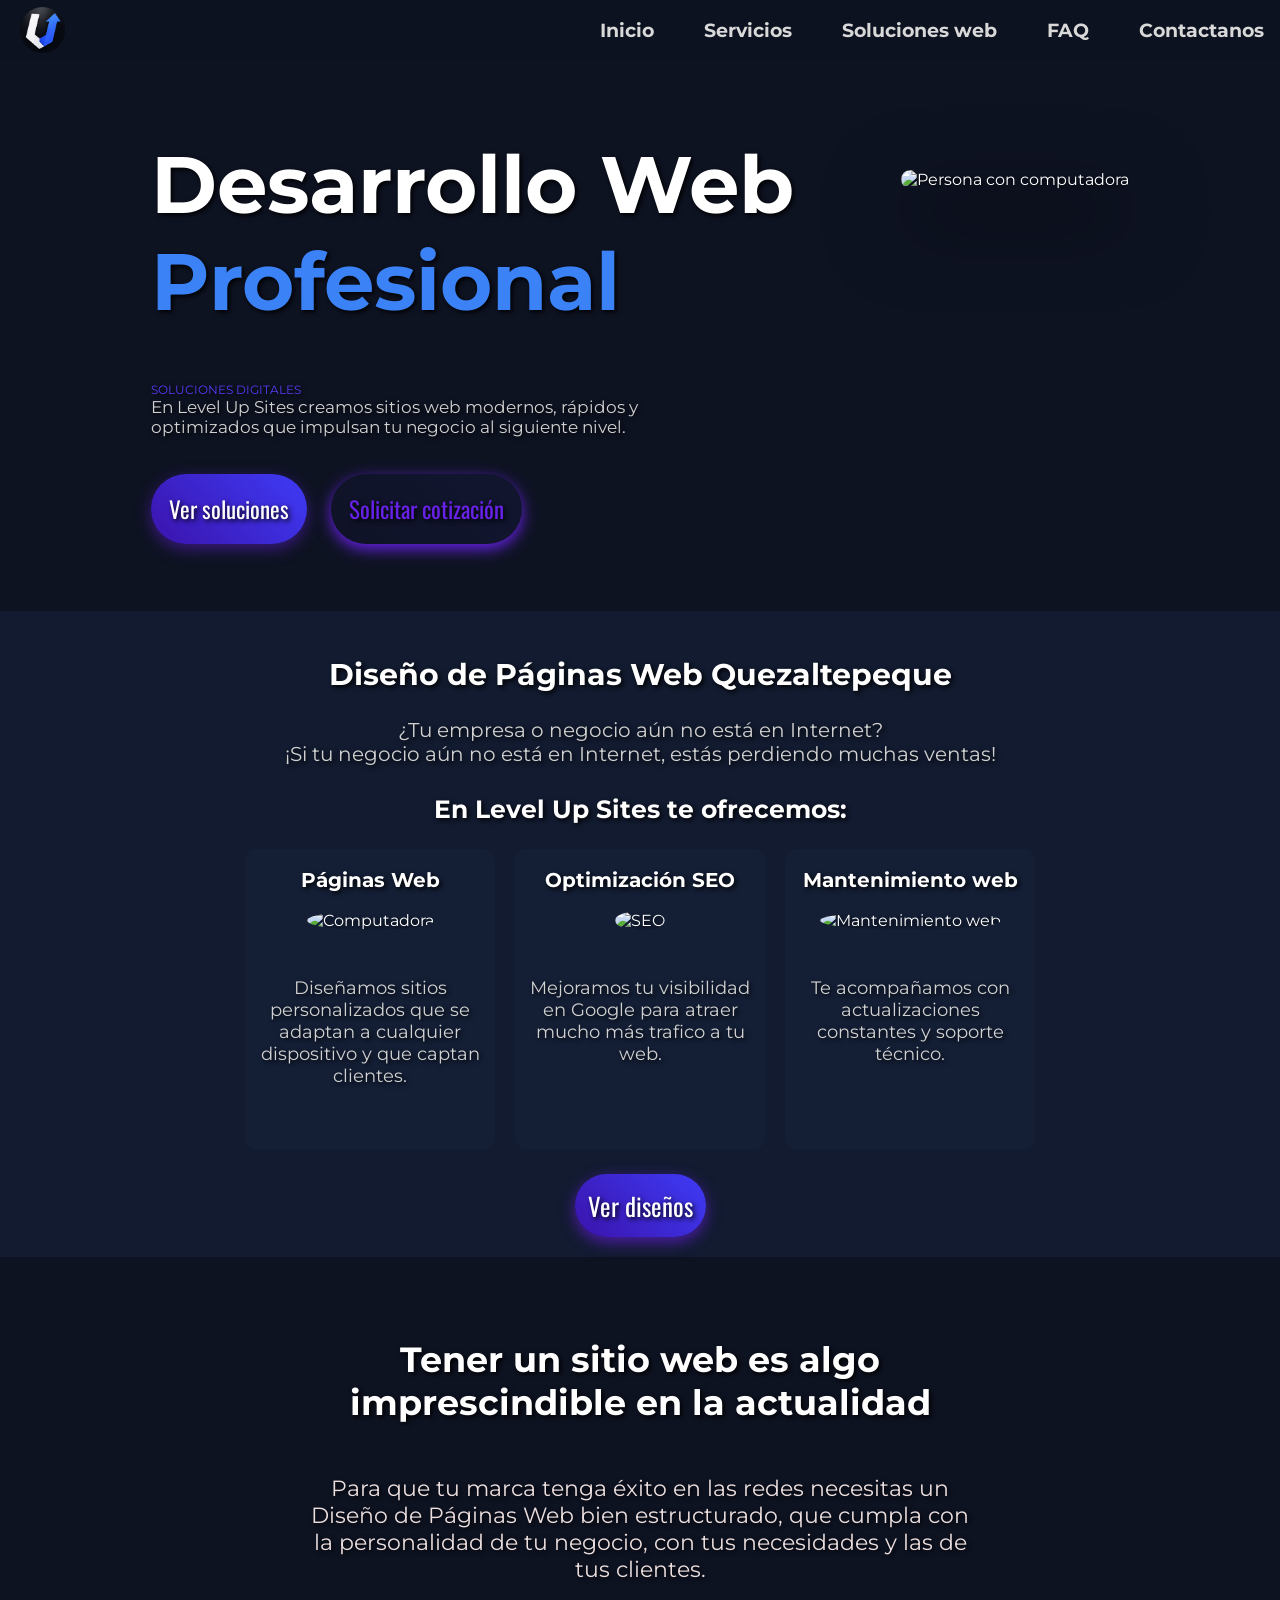
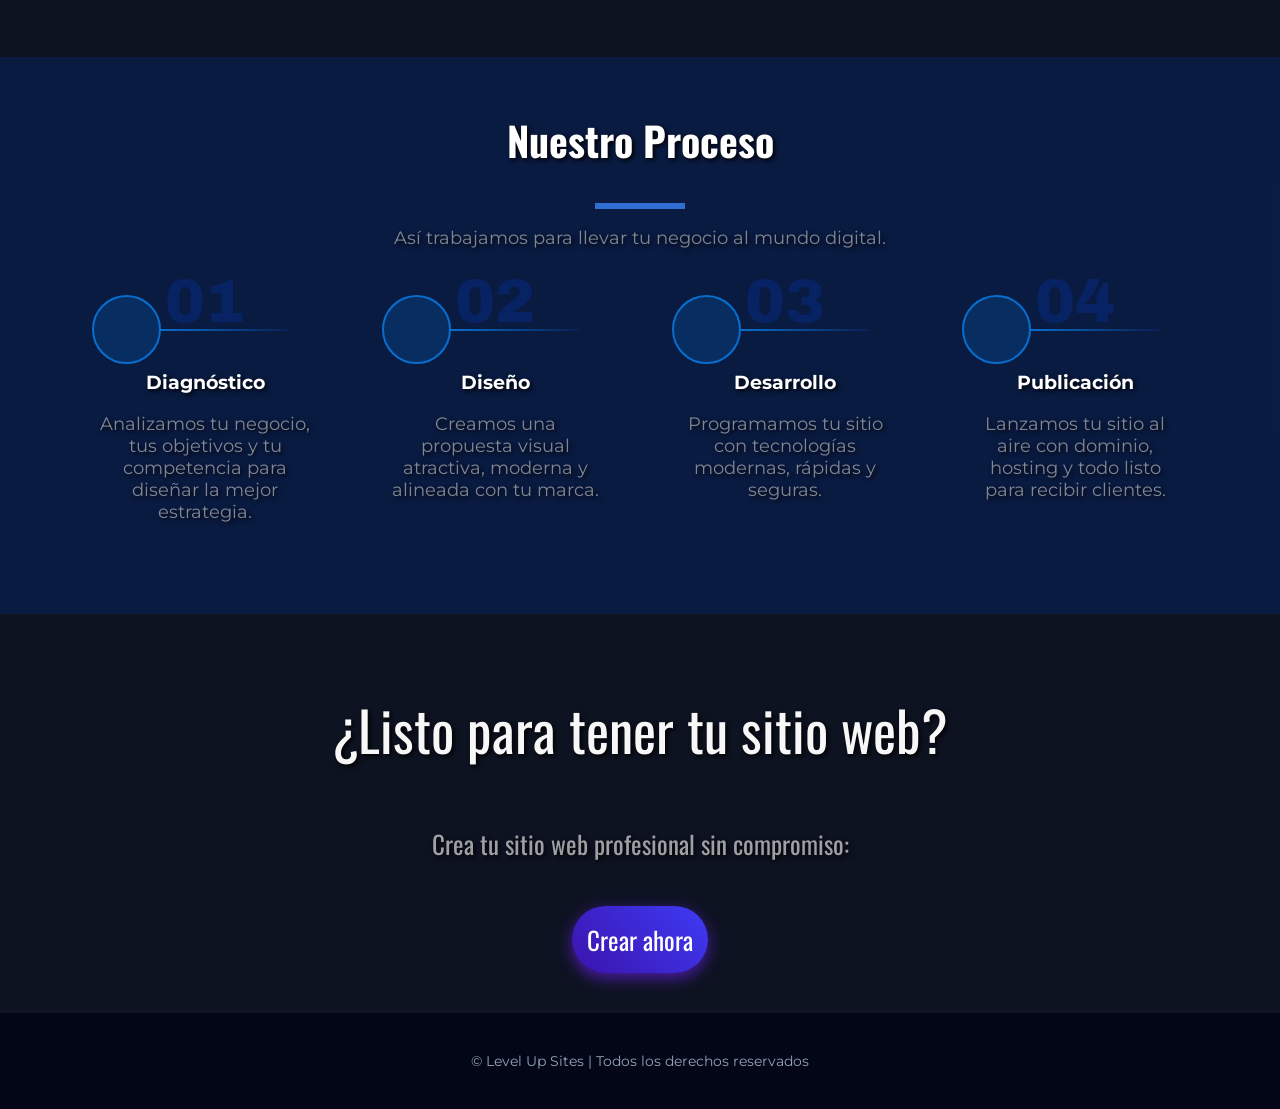
==== index.html @ 81bc4e2c "Add files via upload" ====
<!DOCTYPE html>
<html lang="es">
<head>
  <meta charset="UTF-8">
  <meta name="viewport" content="width=device-width, initial-scale=1.0">
  <title>Level Up Sites | Diseño Web en El Salvador</title>

<link rel="icon" href="https://level-up-sites.netlify.app/logo1x1.jpeg">

<meta name="description" content="Creamos páginas web modernas y rápidas para negocios y emprendimientos en El Salvador.">

<meta property="og:title" content="Level Up Sites | Diseño Web en El Salvador">
<meta property="og:description" content="Creamos páginas web modernas y rápidas para negocios y emprendimientos en El Salvador.">
<meta property="og:image" content="https://level-up-sites.netlify.app/logo1x1.jpeg">
<meta property="og:url" content="https://level-up-sites.netlify.app">
<meta property="og:type" content="website">

<meta name="robots" content="index, follow">
<meta name="theme-color" content="#000000">


  <link rel="stylesheet" href="style.css">
  
  <link rel="preconnect" href="https://fonts.googleapis.com">
<link rel="preconnect" href="https://fonts.gstatic.com" crossorigin>
<link href="https://fonts.googleapis.com/css2?family=Archivo+Black&family=Montserrat:ital,wght@0,100..900;1,100..900&family=Oswald:wght@200..700&display=swap" rel="stylesheet">
  <link rel="preconnect" href="https://fonts.googleapis.com">
<link rel="preconnect" href="https://fonts.gstatic.com" crossorigin>
<link href="https://fonts.googleapis.com/css2?family=Montserrat:ital,wght@0,100..900;1,100..900&family=Oswald:wght@200..700&display=swap" rel="stylesheet">
   <link rel="preconnect" href="https://fonts.googleapis.com">
<link rel="preconnect" href="https://fonts.gstatic.com" crossorigin>
<link href="https://fonts.googleapis.com/css2?family=Montserrat:ital,wght@0,100..900;1,100..900&display=swap" rel="stylesheet">
 <link
  href="https://cdn.jsdelivr.net/npm/remixicon@4.9.0/fonts/remixicon.css"
  rel="stylesheet"
/>


</head>

<body>
  <header>
    <div class="container-logo"><img src="logo1x1.jpeg" alt="logo" class="logo"></div>
    <div class="container-icon-menu" onclick="toggleMenu()" id="icon">
  ☰
</div>
    <div class="container-menu" id="menu">
      <a href="index.html" class="paginas"><h3>Inicio</h3></a>
      <a href="2servicios.html" class="paginas"><h3>Servicios</h3></a>
      
      <a href="4precios.html" class="paginas"><h3>Soluciones web</h3></a>
      <a href="6faq.html" class="paginas"><h3>FAQ</h3></a>
      <a href="5contactos.html" class="paginas"><h3>Contactanos</h3></a>
      
    </div>
    
      
  </header>
<div id="overlay" class="overlay" onclick="closeMenu()"></div>




<section class="inicio">  <div class="container-inicio-texto"><span class="tag">SOLUCIONES DIGITALES</span><h1>Desarrollo Web <span>Profesional</span></h1>
<p>En Level Up Sites creamos sitios web modernos, rápidos y <br> optimizados que impulsan tu negocio al siguiente nivel.</p>
<a href="4precios.html" class="btn" ><i class="ri-function-line"></i> Ver soluciones </a> <a href="5contactos.html" class="btn5" >Solicitar cotización <i class="ri-send-ins-line"></i></a>
</div>
<div class="container-inicio-png"><img src="https://www.infobae.com/new-resizer/lJ7nTjs6eeH5kro3L-sJCQhLDoI=/arc-anglerfish-arc2-prod-infobae/public/6JATESB7HVDRZKCNLYFUZ5BZUQ.jpg" alt="Persona con computadora"></div>

</section> <br>
<section class="inicio-part2 fade-in"><h2 >Diseño de Páginas Web Quezaltepeque </h2> 
<p >¿Tu empresa o negocio aún no está en Internet? <br>
¡Si tu negocio aún no está en Internet, estás perdiendo muchas ventas!</p> <br>
<br> <h3 >En Level Up Sites te ofrecemos: </h3> 

<div class="container-ofrendas fade-in">
    <div class="ofrenda"><h3>Páginas Web  </h3> <br>
        <img src="https://www.godaddy.com/resources/latam/wp-content/uploads/sites/4/pagina-web.jpg" alt="Computadora">
       <br> <br><p>Diseñamos sitios personalizados que se adaptan a cualquier dispositivo y que captan clientes.</p>
    </div> 
    <div class="ofrenda">
        <h3>Optimización SEO</h3> <br>
        <img src="https://encrypted-tbn0.gstatic.com/images?q=tbn:ANd9GcR4H0Ee_TVll9Hzvq-uVSi7NMc9c2lNGvYV2A&s" alt="SEO">
       <br><br> <p>Mejoramos tu visibilidad en Google para atraer mucho más trafico a tu web.</p>
        </div> 
    <div class="ofrenda">
        <h3>Mantenimiento web</h3> <br>
        <img src="https://encrypted-tbn0.gstatic.com/images?q=tbn:ANd9GcSwalb2Rx7TbuFvvsGvnYOSTG4-Xcbg0SN6ZA&s" alt="Mantenimiento web">
        <br><br><p>Te acompañamos con actualizaciones constantes y soporte técnico.</p>

    </div> 
    
</div>
<a href="2servicios.html" class="btn2" >Ver diseños</a>
<br>

 
</section>

<br><br>
<section class="inicio-foto"><h2 class="fade-in">Tener un sitio web es algo imprescindible en la actualidad </h2> <p class="fade-in">Para que tu marca tenga éxito en las redes necesitas un  Diseño de Páginas Web bien estructurado, que cumpla con la personalidad de tu negocio, con tus necesidades y las de tus clientes.</p></section>

<section class="proceso fade-in">

<h2 class="fade-in">Nuestro Proceso</h2>
<hr class="fade-in">
<p class="fade-in">Así trabajamos para llevar tu negocio al mundo digital.</p>
<div class="container-pasos">
  <div class="pasos fade-in">
   <span><p>01</p></span><div class="iconos-proceso"> <i class="ri-search-line"></i></div><hr>
    <h3>Diagnóstico</h3>
<p>Analizamos tu negocio, tus objetivos y tu competencia para diseñar la mejor estrategia.</p></div>
  <div class="pasos fade-in">
    <span><p>02</p></span><div class="iconos-proceso"><i class="ri-palette-line"></i></div><hr>
    <h3>Diseño</h3>
<p>Creamos una propuesta visual atractiva, moderna y alineada con tu marca.</p></div>
  <div class="pasos fade-in">
     <span><p>03</p></span><div class="iconos-proceso"><i class="ri-code-s-slash-line"></i></div><hr>
    <h3>Desarrollo</h3>
<p>Programamos tu sitio con tecnologías modernas, rápidas y seguras.</p></div>
  <div class="pasos fade-in">
    <span><p>04</p></span><div class="iconos-proceso"><i class="ri-upload-2-fill"></i></div><hr>
    <h3>Publicación</h3>
<p>Lanzamos tu sitio al aire con dominio, hosting y todo listo para recibir clientes.</p></div>

 </div>

</section>


<br>
<p class="eslogan"> ¿Listo para tener tu sitio web? </p>
<p class="eslogan2">Crea tu sitio web profesional sin compromiso:</p>
<br>

<a href="4precios.html" class="btn3" >Crear ahora</a>





















<footer>
    
    
    <p>© Level Up Sites | Todos los derechos reservados</p>
</footer>


<script src="index.js"></script>

</body>
</html>
---- style.css ----
body,html {
     font-family:"Montserrat", sans-serif;
    background-color: #0e1322;
    margin: 0;
    padding: 0;
    text-align: center;
    
    color: #fff;


}

 /* general */
header {
    display: flex;
    justify-content: space-between;
    padding: 20px;
    background-color: #0c121f;
    height: 20px;
    width: 1284px;
    top: 0;
    position: fixed;
    color: #000000;
    z-index: 10;

}  
.container-logo {
    display: flex;
    align-items: center;
    gap: 10px;
    position: relative;
    

}

.logo { 
    width: 45px;
    height: auto;
    border-radius: 100%;
}
.container-menu {
    display: flex;
    align-items: center;
    gap: 50px;
    padding: 0 40px;
    color: #dad9d9;


}   

.container-icon-menu {
    display: none;
    font-size: 30px;
    cursor: pointer;
    



}

.fade-in.visible {
    opacity: 1;
    transform: translateY(0);
}

.fade-in 
{
opacity: 0;
    transform: translateY(50px);
    transition: opacity 1.2s ease, transform 1.2s ease;
}

footer {
            margin-top: 40px;
            padding: 25px;
            background-color: #020617;
            font-size: 14px;
            color: #94a3b8;
            text-align: center;
            
        }      


        


.paginas {
    color: inherit;
    text-decoration: none;
    
}
.paginas:hover {
    color: #797979;
    
}

@keyframes aparecer {
            from {
                opacity: 0;
                transform: translateY(20px);
            }
            to {
                opacity: 1;
                transform: translateY(0);
            }
        }

/* Index */



.inicio {
    
    flex-direction: row;
    display: flex;
    padding: 20px;
     padding: 20px;
  
    margin: 20px auto;
    margin-top: 50px;
    max-width: 1150px;
    text-align: center;
    text-shadow: 2px 2px 5px black;
    border-radius: 10px;
    justify-content: center;
    height: 482px;
   


    
}


.tag {
    font-size: 12px;
    color: #573bf6;
    position: absolute;
    bottom: 503px;
    
    
}

.container-inicio-png img {
    height: 300px;
  width: 350px;
    border-radius: 20px;
    box-shadow: 0 30px 80px rgba(0,0,0,0.7);
    margin-top: 100px;
    margin-left: 50px;
    animation: aparecer 1s ease;
  

}

.container-inicio-texto {
    max-width: 900px;
    width: 700px;
     animation: aparecer 1s ease;
    
    text-align: left;
    

}
.container-inicio-texto h1{
    max-width: 700px;
    font-size: 5rem;
    text-align: left;
    

}
.container-inicio-texto h1 span{
    color: #3b82f6;
    

}
.container-inicio-texto p{
    max-width: 500px;
    font-size: 17px;
    color: rgb(209, 209, 209);
    
    

}
.btn{
    font-size: 23px;
    display: inline-block;
    background: linear-gradient(45deg,#3b13ac, #3e3bf6);
    padding: 18px ;
    border-radius: 35px;
    color: white;
    text-decoration: none;
    transition: 0.3s;
    margin-top: 20px;
    justify-content: center;
    font-family: "Oswald", sans-serif;
    box-shadow: 0 5px 15px #4d1ca8b0; 
    
}
.btn:hover{  
    background: linear-gradient(45deg,#4116b6, #2825bb);
    box-shadow: 0 8px 18px #4d1ca8; 
    transform: translateY(-15px) scale(1.01);
            transition: 0.25s;


}
.btn5{
    font-size: 23px;
    display: inline-block;
    background: linear-gradient(45deg,#3c13ac09, #3e3bf610);
    padding: 18px ;
    border-radius: 35px;
    color: #6721e7;
    text-decoration: none;
    transition: 0.3s;
    margin-top: 20px;
    margin-left: 20px;
    font-family: "Oswald", sans-serif;
    box-shadow: 0 5px 15px #6721e7; 
    
}
.btn5:hover{  
    background: linear-gradient(45deg,#4116b6, #2825bb);
    box-shadow: 0 8px 18px #4d1ca8; 
    transform: translateY(-15px) scale(1.01);
            transition: 0.25s;
    color: white;
}


.inicio-part2 {
    padding: 20px;
   background-color: #121b30 ;
    max-width: 1270px;
    text-align: center;
    text-shadow: 2px 2px 5px black;
    
    justify-content: center;



    
}

.inicio-part2 h2{
    font-size: 30px;


    
}
.inicio-part2 p{
    font-size: 20px;
    color: rgb(209, 209, 209);

    
}
.inicio-part2 h3{
    font-size: 25px;
    margin-top: -30px;
    
}

.container-ofrendas {
            display: flex;
            justify-content: center;
            gap: 20px;
            margin-top: 20px;
            
            
  }
.ofrenda:hover {
            transform: scale(1.1);
            transition: 0.3s;
        }


.ofrenda {
    text-align: center;
    justify-content: center;
    height: 300px;
    max-width: 250px;
    background-color: #141f36;
    border-radius: 11px;
}

.ofrenda img {
    border-radius: 100%;
    width: 60px;
    height: 60px;
    
}
.ofrenda p {
    padding: 10px;
    font-size: 18px;
}
.ofrenda h3 {
    font-size: 20px;
    margin: 0;
    margin-top: 19px;
}

.btn2{
    font-size: 25px;
    display: inline-block;
      background: linear-gradient(45deg,#3b13ac, #3e3bf6);
    padding: 13px ;
    border-radius: 50px;
    color: white;
    text-decoration: none;
    transition: 0.3s;
    margin-top: 25px;
    
    font-family: "Oswald", sans-serif;
    box-shadow: 0 5px 15px #4d1ca8; 
    
}
.btn2:hover{  
     background: linear-gradient(45deg,#4116b6, #2825bb);
    box-shadow: 0 8px 18px #4d1ca8; 
    transform: translateY(-15px) scale(1.01);
            transition: 0.25s;

}




.inicio-foto {
    
   margin-top: -38px;
    background-image: url('https://img.freepik.com/vector-gratis/diseno-fondo-tecnologia-lineas-circuitos-rojos-digitales_1017-27263.jpg?semt=ais_hybrid&w=740&q=80');
    background-size: cover;
    background-position: center;
    height: 400px;
    display: flex;
    flex-direction: column;
    justify-content: center;
    align-items: center;
    color: rgb(255, 255, 255);
    text-shadow: 2px 2px 5px black;
    text-align: center;
    

    
    

}
.inicio-foto p { 
    padding: 0px 300px ;
    font-size: 22px;
    color: rgb(236, 223, 223);

}
.inicio-foto h2 { 
     padding: 0px 300px ;
    font-size: 35px;
}


.proceso {
      padding: 20px;
   background-color: #0823637c ;
    max-width: 1270px;
    text-align: center;
    text-shadow: 2px 2px 5px black;
    height: 517px;
    justify-content: center;
     
    

}

.proceso h2 {
    font-size: 40px;
    font-family: "Oswald", sans-serif ;
}
.proceso hr {
    width: 90px;
   height: 6px;
   background-color: #3b83f6ce;
   border: none;
}
.proceso p {
     font-size: 18px;
    color: rgba(209, 209, 209, 0.603);
}

.container-pasos {
    display: flex;
     justify-content: center;
     gap: 20px;
     margin-top: 20px;
}

.iconos-proceso {
    border-radius: 100%;
    height: 65px;
    width: 65px;
    font-size: 40px;
    background-color: #082e61;
    border: 2px solid #086ece;
    color: #086ece;
    transition: all 0.55s;
    display: flex;
    justify-content: center;
    align-items: center;
    margin-top: -100px;
    margin-left: -8px;
}

.pasos span p{
    text-align: center;
    font-family: "Archivo Black", sans-serif ;
    font-size: 60px;
    color: #082363;
    text-shadow: none;
     transition: all 0.55s;
     margin-top: -30px;
    
}
.pasos:hover span p {
     color: #072772;
  text-shadow: 0 8px 18px #08236362; 
    transform: translateY(-4px) scale(1.01);

}

.pasos hr {
    width: 130px;
   height: 2px;
    border: 2px solid #086ece;
    background: linear-gradient(45deg, #086ece , #0823637c);
   border: none;
   margin-left: 60px;
   margin-top: -35px;
   transition: all 0.55s;
    
}
.pasos:hover hr {
    background: linear-gradient(45deg, #086ece , #0823637c);
  
    box-shadow: 0 8px 18px #0364be; 
    transform: translateY(-4px) scale(1.01);
    
}
.pasos h3 {
    margin-top: 40px;

}

.pasos:hover .iconos-proceso {
   background-color: #0084ff;
  border: 2px solid #0084ff;
    box-shadow: 0 8px 18px #0364be; 
    transform: translateY(-4px) scale(1.01);
   
    color: rgb(202, 196, 196);

}

.pasos {
   
    margin: 30px;
    width: 210px;
    
    
}


.pasos h3 {
    transition: all 0.55s;
}
.pasos:hover h3 {
   
    text-shadow: 0 8px 18px #22282e; 
    transform: translateY(-4px) scale(1.01);
    
}
.pasos p {
    transition: all 0.55s;
   
}
.pasos:hover p {
   color: rgba(255, 255, 255, 0.918);
    text-shadow: 0 8px 18px #22282e; 
    transform: translateY(-4px) scale(1.01);
    
}



.eslogan { 
    color: #f7f7f7;
     font-family: "Oswald", sans-serif;
    text-shadow: 2px 2px 5px black;
    font-size: 55px;
}
.eslogan2 { 
    color: #f7f7f7a1;
     font-family: "Oswald", sans-serif;
    text-shadow: 2px 2px 5px black;
    font-size: 25px;
}

.btn3{
    font-size: 25px;
    display: inline-block;
     background: linear-gradient(45deg,#3b13ac, #3e3bf6);
    padding: 15px ;
    border-radius: 45px;
    color: white;
    text-decoration: none;
    transition: 0.3s;
    margin-top: 0px;
    font-family: "Oswald", sans-serif;
    box-shadow: 0 5px 15px #4d1ca8; 
    
}
.btn3:hover{  
    background: linear-gradient(45deg,#4116b6, #2825bb);
    box-shadow: 0 8px 18px #4d1ca8; 
    transform: translateY(-15px) scale(1.01);
            transition: 0.25s;

}


/* servicios */

.container-rubros {
    display: grid;
    grid-template-columns: repeat(3,  1fr);
    gap: 20px;
}

.item-rubro {
    border-radius: 10px;
    background-color: #152038 ;
    margin: 25px;
}

.item-rubro:hover {
    box-shadow: 0 30px 80px rgba(3, 13, 73, 0.7);
    cursor: pointer;
    transform: scale(1.04);
    transition: all .5s;
    
}



.item-rubro img {
    width: 100%;
    height: 100%;
    border-radius: 10px;
    object-fit: cover;
    transition: all .5s ;
    
}

.item-rubro figure {
    overflow: hidden;
   
    
}




.info-rubro {
    padding: 15px, 30px;
    line-height: 2;
    display: flex;
    flex-direction: column;
    gap: 10px;
    text-align: center;
}   





.parrafo {
    font-size: 23px; 
    padding: 10px;
    margin-left: 50px;
    margin-right: 50px;
}

.btn4{
    font-size: 20px;
    display: inline-block;
    background: linear-gradient(45deg,#3b13ac, #3e3bf6);
    padding: 18px ;
    border-radius: 50px;
    color: white;
    text-decoration: none;
    transition: 0.3s;
    text-shadow: #000000;
   font-family: "Oswald", sans-serif;
    box-shadow: 0 5px 15px #6721e7; 
    
}
.btn4:hover{  
     background: linear-gradient(45deg,#4116b6, #2825bb);
    box-shadow: 0 8px 18px #4d1ca8; 
    transform: translateY(-15px) scale(1.01);
            transition: 0.25s;


}

/* precios */
.soluciones-web {

     display: flex;
    justify-content: center;
    align-items: center;
    flex-direction: column;
    
}
.soluciones-web h1 {
    font-size: 40px;
}
.soluciones-web p {
    font-size: 18px;
     color: rgba(209, 209, 209, 0.753);
}

.container-precios {
    display: grid;
    grid-template-columns: repeat(3,  1fr);
    gap: 20px;
}

.item-precio {
    border-radius: 10px;
    background-color: #152038 ;
    margin: 25px;
    max-width: 350px;
   height: 870px;
}

.item-precio:hover {
  box-shadow: 0 30px 80px rgba(20, 9, 58, 0.7);
    cursor: pointer;
    
    
}

.icon-precio {
    background-color: #0e358a;
    border-radius: 100%;
    height: 60px;
    width: 60px;
    font-size: 30px;
   display: flex;
    justify-content: center;
    align-items: center;

}


.item-precio figure p {
   font-size: 13px;
     color: rgba(209, 209, 209, 0.753);
     margin: 0 15px;
   
    
}
.item-precio figure h2 {
   font-size: 22px;
    
   
    
}




.item-precio figure {
    overflow: hidden;
    
    border-radius: 10px 10px 0px 0px;
    width: 100%;
    height: 24%;
    margin: 0px ;
    display: flex;
    justify-content: center;
    align-items: center;
    flex-direction: column;
   
    
}
.precio-1 {
    background-color:#153272;
}
.precio-2 {
    background-color:#0b245c;
}
.precio-3 {
    background-color:#041842;
}


.item-precio:hover {
    transform: scale(1.05);
    transition: 0.3s;
    
    
}

.info-precio {
    padding: 15px, 30px;
    line-height: 2;
    flex-direction: column;
    font-size: 25px;
    text-align: center;
}   
.info-precio ul {
    margin-right: 38px;
    font-size: 11px;
    text-align: left;
    list-style: none;
}
.info-precio ul {
    padding-left: 20px;
}


.check::before {
  content: '✔'; 
  color: green;
  margin-right: 8px;
}

.cross::before {
  content: '✖'; 
  color: red;
  margin-right: 8px;
}

.info-precio hr {
      width: 290px;
   height: 2px;
    border: 2px solid #086ece;
    background: linear-gradient(45deg, #223d7c , #192644);
   border: none;
}


.btn10 {

    font-size: 20px;
    display: inline-block;
     background: linear-gradient(45deg, rgb(24, 219, 112), rgba(4, 148, 16, 0.473));
    padding: 16px ;
    border-radius: 45px;
    color: white;
    text-decoration: none;
    transition: 0.3s;
    margin-top: 35px;
    font-family: "Oswald", sans-serif;
    box-shadow: 0 5px 15px rgba(7, 128, 17, 0.795); 
     transition: 0.25s;
    margin-top: 15px;
}
.btn10:hover{  
    background: linear-gradient(45deg rgb(4, 36, 18), rgba(5, 65, 10, 0.473));
    box-shadow: 0 8px 18px rgba(7, 150, 19, 0.795); 
    transform: translateY(-6px) scale(1.01);
           

}


/* contactos */




.redes {
    flex-direction: column;
    background-color: #0084ff00;
    align-items: center;
    display: flex;

}

.redes h1 {
    font-size: 40px;
}

.redes p {
     color: rgba(209, 209, 209, 0.753);
     margin: 0 5px;
}


.contacto1 {
    border-radius: 25px;
    border: 1px solid rgba(4, 148, 16, 0.473);
    background-color: rgba(4, 148, 16, 0.123);
    width: 600px;
    margin: 30px;
    height: 250px;
    text-align: left;
    transition: all 0.8s;
    
}
.contacto1:hover {
   
    border: 1px solid rgba(5, 212, 23, 0.473);
    background-color: rgba(5, 189, 20, 0.151);
   
    
}
.contacto1 .p-1{
    color: rgb(24, 219, 112) ;
    font-family: "Oswald", sans-serif;
    font-size: 17px;
    margin-left: 100px;
    margin-top: -60px;
}

.contacto1 h3 {
    margin-left: 100px;

}
.contacto1 .p-2 {
    color:  rgba(209, 209, 209, 0.603) ;
    font-family: "Oswald", sans-serif;
    font-size: 17px;
    margin-left: 100px;
}
.btn6 {

    font-size: 20px;
    display: inline-block;
     background: linear-gradient(45deg, rgb(24, 219, 112), rgba(4, 148, 16, 0.473));
    padding: 15px ;
    border-radius: 45px;
    color: white;
    text-decoration: none;
    transition: 0.3s;
    margin-top: 35px;
    font-family: "Oswald", sans-serif;
    box-shadow: 0 5px 15px rgba(7, 128, 17, 0.795); 
    margin-left: 100px;
     transition: 0.25s;
    margin-top: 15px;
}
.btn6:hover{  
    background: linear-gradient(45deg rgb(4, 36, 18), rgba(5, 65, 10, 0.473));
    box-shadow: 0 8px 18px rgba(7, 150, 19, 0.795); 
    transform: translateY(-6px) scale(1.01);
           

}

.icon-contacto1 {
    border-radius: 100%;
    height: 60px;
    width: 60px;
    font-size: 40px;
    background-color:rgb(8, 224, 106);
    border: 2px solid rgb(7, 184, 87);
    color: #ffffff;
    display: flex;
    justify-content: center;
    align-items: center;
    margin-top: 15px;
     margin-left: 15px;

}




.contacto2 {
    border-radius: 25px;
    border: 1px solid #020846;
    background: linear-gradient(to bottom, #0207336e, #01042267);
    width: 600px;
    margin: 30px;
    height: 250px;
    text-align: left;
    transition: all 0.8s;
    
}
.contacto2:hover {
   
    border: 1px solid #061299c5;
    background: linear-gradient(to bottom, #030b5848, #02073b4b);
   
    
}
.contacto2 .p-1{
    color: #392da7 ;
    font-family: "Oswald", sans-serif;
    font-size: 17px;
    margin-left: 100px;
    margin-top: -60px;
}

.contacto2 h3 {
    margin-left: 100px;

}
.contacto2 .p-2 {
    color:  rgba(209, 209, 209, 0.603) ;
    font-family: "Oswald", sans-serif;
    font-size: 17px;
    margin-left: 100px;
}
.btn7 {

    font-size: 20px;
    display: inline-block;
     background: linear-gradient(-45deg, rgba(255, 0, 0, 0.582), rgba(0, 110, 255, 0.534));
    padding: 15px ;
    border-radius: 45px;
    color: white;
    text-decoration: none;
    transition: 0.3s;
   margin-top: 35px;
    font-family: "Oswald", sans-serif;
    box-shadow: 0 5px 15px rgba(31, 9, 153, 0.479); 
    margin-left: 100px;
     transition: 0.25s;
    
}
.btn7:hover{  
    background: linear-gradient(-45deg, rgba(255, 0, 0, 0.705), rgba(0, 110, 255, 0.658));
    box-shadow: 0 8px 18px rgba(31, 6, 175, 0.479); 
    transform: translateY(-6px) scale(1.01);
           

}

.icon-contacto2 {
    border-radius: 100%;
    height: 60px;
    width: 60px;
    font-size: 40px;
    background-color:rgba(16, 4, 80, 0.479);
    border: 2px solid rgba(19, 3, 109, 0.479);
    color: #ffffff;
    display: flex;
    justify-content: center;
    align-items: center;
    margin-top: 15px;
     margin-left: 15px;

}







.contacto3 {
    border-radius: 25px;
    border: 1px solid #6d4a164f;
    background:linear-gradient(-45deg, #760aa133,#99098633,rgba(235, 73, 9, 0.144),#df7f111f);
    width: 600px;
    margin: 30px;
    height: 250px;
    text-align: left;
    transition: all 1.2s;
    
}
.contacto3:hover {
   
     border: 1px solid #81520b8e;
    background:linear-gradient(-45deg, #760aa156,#9909864d,rgba(235, 73, 9, 0.24),#df7f1131);
   
    
}
.contacto3 .p-1{
    color: #b1770d ;
    font-family: "Oswald", sans-serif;
    font-size: 17px;
    margin-left: 100px;
    margin-top: -60px;
}

.contacto3 h3 {
    margin-left: 100px;

}
.contacto3 .p-2 {
    color:  rgba(209, 209, 209, 0.603) ;
    font-family: "Oswald", sans-serif;
    font-size: 17px;
    margin-left: 100px;
}
.btn8 {

    font-size: 20px;
    display: inline-block;
     background:linear-gradient(-45deg, #760aa1,#990986,rgba(235, 73, 9, 0.808),#df7f11);
    padding: 15px ;
    border-radius: 45px;
    color: white;
    text-decoration: none;
    transition: 0.3s;
    margin-top: 35px;
    font-family: "Oswald", sans-serif;
    box-shadow: 0 5px 15px rgba(184, 106, 4, 0.664); 
   
    margin-left: 100px;
     transition: 0.25s;
    
}
.btn8:hover{  
     background:linear-gradient(-45deg, #65088a,#7a056b,rgba(126, 38, 4, 0.808)rgb(153, 85, 7)5);
    box-shadow: 0 8px 18px rgba(184, 106, 4, 0.479); 
    transform: translateY(-6px) scale(1.01);
           

}

.icon-contacto3 {
    border-radius: 100%;
    height: 60px;
    width: 60px;
    font-size: 40px;
     background:linear-gradient(-45deg, #760aa1,#990986,rgba(235, 73, 9, 0.808),#df7f11);
    border: 2px solid rgba(196, 98, 7, 0.479);
    color: #ffffff;
    display: flex;
    justify-content: center;
    align-items: center;
    margin-top: 15px;
     margin-left: 15px;

}


.redes2 {
    flex-direction: column;
    background-color: #0084ff00;
    align-items: center;
    display: flex;

}



.contacto21 {
    border-radius: 25px;
    border: 1px solid rgba(53, 52, 52, 0.856);
   background-color: rgba(31, 30, 30, 0.479);
    width: 600px;
    margin: 5px;
    height: 80px;
    text-align: left;
    transition: all 1.2s;
    
}
.contacto21:hover {
   
     border: 1px solid #0d0b8149;
    background-color: #0330921c;
    
}
.contacto21 .p-1{
    color:  rgba(209, 209, 209, 0.603)  ;
    font-family: "Oswald", sans-serif;
    font-size: 17px;
    margin-left: 100px;
    margin-top: -60px;
}

.contacto21 h3 {
    margin-left: 100px;

}
.contacto21 .p-2 {
    color:  rgba(245, 242, 242, 0.795) ;
    font-family: "Oswald", sans-serif;
    font-size: 17px;
    margin-left: 100px;
    margin-top: -10px;
}


.icon-contacto21 {
    border-radius: 100%;
    height: 50px;
    width: 50px;
    font-size: 30px;
     background-color: #06244b;
    border: 2px solid #0756a0;
    color: #e0d9d9c4;
    display: flex;
    justify-content: center;
    align-items: center;
    margin-top: 13px;
     margin-left: 15px;

}







.contacto22 {
    border-radius: 25px;
    border: 1px solid rgba(53, 52, 52, 0.856);
   background-color: rgba(31, 30, 30, 0.479);
    width: 600px;
    margin: 5px;
    height: 80px;
    text-align: left;
    transition: all 1.2s;
    
}
.contacto22:hover {
   border: 1px solid #0d0b8149;
    background-color: #0330921c;
   
    
}
.contacto22 .p-1{
    color:  rgba(209, 209, 209, 0.603)  ;
    font-family: "Oswald", sans-serif;
    font-size: 17px;
    margin-left: 100px;
    margin-top: -60px;
}

.contacto22 h3 {
    margin-left: 100px;

}
.contacto22 .p-2 {
    color:  rgba(245, 242, 242, 0.795) ;
    font-family: "Oswald", sans-serif;
    font-size: 17px;
    margin-left: 100px;
    margin-top: -10px;
}


.icon-contacto22 {
    border-radius: 100%;
    height: 50px;
    width: 50px;
    font-size: 30px;
     background-color: #06244b;
    border: 2px solid #0756a0;
    color: #e0d9d9c4;
    display: flex;
    justify-content: center;
    align-items: center;
    margin-top: 13px;
     margin-left: 15px;

}




.contacto23 {
    border-radius: 25px;
    border: 1px solid rgba(53, 52, 52, 0.856);
   background-color: rgba(31, 30, 30, 0.479);
    width: 600px;
    margin: 5px;
    height: 80px;
    text-align: left;
    transition: all 1.2s;
    
}
.contacto23:hover {
   border: 1px solid #0d0b8149;
    background-color: #0330921c;
   
    
}
.contacto23 .p-1{
    color:  rgba(209, 209, 209, 0.603)  ;
    font-family: "Oswald", sans-serif;
    font-size: 17px;
    margin-left: 100px;
    margin-top: -60px;
}

.contacto23 h3 {
    margin-left: 100px;

}
.contacto23 .p-2 {
    color:  rgba(245, 242, 242, 0.795) ;
    font-family: "Oswald", sans-serif;
    font-size: 17px;
    margin-left: 100px;
    margin-top: -10px;
}


.icon-contacto23 {
    border-radius: 100%;
    height: 50px;
    width: 50px;
    font-size: 30px;
     background-color: #06244b;
    border: 2px solid #0756a0;
    color: #e0d9d9c4;
    display: flex;
    justify-content: center;
    align-items: center;
    margin-top: 13px;
     margin-left: 15px;

}
/* FAQ */
.preguntas {
    justify-content: center;
    display: flex;
    text-align: center;
    align-items: center;
    flex-direction: column;
}
.preguntas h1 {
    color:rgba(255, 255, 255, 0.966)  ;
    margin: 20px;
   
    font-size: 45px;
}
.preguntas p {
    color:rgba(209, 209, 209, 0.842)  ;
    margin: 20px;
   
    font-size: 19px;
}

.faq-item {
  background: #161f2ca1;
   border: 1px solid #161f2c;
  border-radius: 10px;
  margin-bottom: 10px;
  overflow: hidden; /* 🔥 CLAVE */
  transition: all 0.3s ease;
  width: 830px;
  max-height: 400px;
  text-align: left;
  
}
.faq-item:hover {
    border: 1px solid #0d0b8149;
    background-color: #0522631c;
}

.question {
  padding: 20px 15px;
  flex-direction: row;
  display: flex;
  font-weight: bold;
  cursor: pointer;
  font-size: 20px;
}

.question p {
  
  margin: 0;
  cursor: pointer;
  font-size: 20px;
  color: white;
  width: 700px;
}

.ri-arrow-down-s-line {
    
    margin-left: 70px;
}

.answer {
  max-height: 0;
  overflow: hidden;
 
   border: 1px solid #161f2c;
    background-color: #021f5e1c;
   

  color: white;
  padding: 0 15px; /* 🔥 padding lateral siempre */
  transition: 
    max-height 0.4s ease,
    padding 0.3s ease;
    
}
.answer p {
    color:rgba(209, 209, 209, 0.699)  ;
    margin: 20px;
    margin-top: -4px;
    font-size: 16px;
}


/* 🔥 cuando está abierto */
.faq-item.active .answer {
  padding: 15px;
  
    border: 1px solid #0d0b8149;
    

}


.btn9 {

    font-size: 20px;
    display: inline-block;
     background: linear-gradient(45deg, rgb(24, 219, 112), rgba(4, 148, 16, 0.473));
    padding: 15px ;
    border-radius: 45px;
    color: white;
    text-decoration: none;
    transition: 0.3s;
    margin-top: 35px;
    font-family: "Oswald", sans-serif;
    box-shadow: 0 5px 15px rgba(7, 128, 17, 0.795); 
    
     transition: 0.25s;
    margin-top: 15px;
}
.btn9:hover{  
    background: linear-gradient(45deg rgb(4, 36, 18), rgba(5, 65, 10, 0.473));
    box-shadow: 0 8px 18px rgba(7, 150, 19, 0.795); 
    transform: translateY(-6px) scale(1.01);
           

}


@media (max-width: 768px) {


    /* general */
  header {
    flex-direction: row;
    align-items: center;
    z-index: 1001;
    display: flex;
    justify-content: space-between;
     position: fixed;
     width: 350px;
    
    

  }
  .container-menu a h3 {
  font-size: 16px;
  
}


 
  .container-menu {
    position: fixed;
  top: 0;
  right: -100%; /* oculto fuera de pantalla */
  
  width: 60%; /* podés probar 50% si querés más pequeño */
  height: 100vh;

  background-color: #111a2e;
  display: flex;
  flex-direction: column;
  padding-top: 80px;
  gap: 20px;

  transition: right 0.3s ease;
  z-index: 1000;
  box-shadow: -5px 0 15px rgba(0,0,0,0.5);
  
  }
  .container-menu.active {
     right: 0;
  }
  .container-icon-menu {
    display: block;
    color: #fff;
    z-index: 1100;
    position: relative;
    font-size: 24px;
  }
  .overlay {
  position: fixed;
  top: 0;
  left: 0;
  width: 100%;
  height: 100%;
  background: rgba(0,0,0,0.5);
  display: none;
  z-index: 900;
}

.overlay.active {
  display: block;
}


/* index */
    

.inicio {
    max-width: 332px;
    width: 100%;
    height: auto;
    flex-direction: column;
    text-align: center;

}
.tag{
  display: none;
  

}
.container-inicio-texto{ 
    max-width: 395px;
    width: 332px;
    height: 500px;
   text-align: center;
   
  
   
}
.container-inicio-texto h1{ 
   text-align: center;
   font-size: 40px;
    margin-top: 35px;
}
.container-inicio-texto p {
    margin-top: 30px;
    
}
.btn {
    font-size: 20px;
    margin: 0;
   
    margin-top: 30px;
}
.btn5 {
    font-size: 20px;
    margin: 0;
   
    margin-top: 30px;
    
}
.container-inicio-png {
    width: 330px;
    height: 300px;
    margin: 0;
    padding: 0;
    margin-top: 10px;
    
}
.container-inicio-png img{
    width: 330px;
    margin: 0;
     height: 300px;
     margin-top: 30px;
}


.inicio-part2 h2{
    font-size: 30px;
    

    
}
.inicio-part2 p{
    font-size: 16px;
    color: rgb(209, 209, 209);

    
}
.inicio-part2 h3{
    font-size: 25px;
    margin-top: -30px;
    
}

.container-ofrendas {
    flex-direction: row;
   
    max-width: 345px;
    width: 800px;
    height: 580px;
    display: flex;
    flex-wrap: wrap;
    align-items: center;
   
  }

  .ofrenda {
    padding: 0px;
    width: 155px;
    height: 270px;
    
  }

 
.ofrenda h3 {
    font-size: 15px;
    margin: 0;
    margin-top: 19px;
}


.ofrenda p {
    font-size:  13px;
}

.inicio-foto h2 { 
    margin: 10px;
    padding: 10px ;
    font-size: 20px;}

.inicio-foto p { 
    margin: 10px;
    padding: 10px ;
    font-size: 16px;}

.proceso {
    height: 840px;
}

.container-pasos {
    max-width: 350px;
    
   
     flex-direction: row;
    margin: 0;
    max-width: 335px;
    width: 800px;
    height: 580px;
    display: flex;
    flex-wrap: wrap;
    align-items: center;
    

}
.pasos span p{
    font-size: 50px;
    margin-top: 0px;
}
.iconos-proceso {
   width: 50px;
   height: 50px;
   margin-top: -80px;
}
.pasos hr {
    width: 80px;
    margin-top: -27px;
    margin-left: 46px;
    
}
.pasos {
    width: 155px;
    height: 300px;
    
    margin: 0;
}
.pasos h3 {
    margin-top: 30px;

}
.pasos p {
    margin-top: 0px;

}



.eslogan {
    font-size: 40px;
    
}



/* servicios */


.container-rubros {
   display: flex;
     align-items: center;
     flex-direction: column;
     
    
}

.item-rubro {
    border-radius: 10px;
    background-color: #152038 ;
    display: flex;
   flex-direction: row;
   align-items: center;
   gap: 20px;
   height: 160px;
   width: 352px;
   justify-content: center;

}

.item-rubro:hover {
    box-shadow: 0 30px 80px rgba(3, 13, 73, 0.7);
    cursor: pointer;
    
}



.item-rubro img {
   width: 100%;
    height: 100%;
    max-width: 110px;
   
    
    object-fit: cover;
}

.item-rubro figure {
    overflow: hidden;
   
    
}



.info-rubro {
    text-align: center;
    margin-right: 20px;
    max-width: 30%;
    font-size: 13px;
    
    
}   

.parrafo {
    font-size: 17px; 
    padding: 10px;
    margin: 20px;


}

/* precios */


.soluciones-web {

    width: 100%;
     display: flex;
    justify-content: center;
    align-items: center;
    flex-direction: column;
    text-align: center;
    

}
.soluciones-final {
       
    width: 100%;
}
.soluciones-web h1 {
    font-size: 30px;
    
}
.soluciones-web p {
    font-size: 14px;
     color: rgba(209, 209, 209, 0.753);
     margin: 0 15px;
     
}

.container-precios {
   display: flex;
     align-items: center;
     flex-direction: column;
      display: flex;
    justify-content: center;
    align-items: center;
    flex-direction: column;
    width: 100%;
    text-align: center;
     
    
}

.item-precio {
    border-radius: 10px;
    background-color: #152038 ;
    display: flex;
   flex-direction: column;
   align-items: center;
   gap: 20px;
   height: auto;
   width: 352px;
   justify-content: center;
   

}

.item-precio:hover {
   box-shadow: 0 30px 80px rgba(3, 13, 73, 0.7);
    cursor: pointer;
    
}





.item-price figure {
    overflow: hidden;
   
    
}




.info-price {
    text-align: center;
    margin-right: 20px;
    max-width: 30%;
    font-size: 13px;
    
    
}   

/* contacto */



.contacto1 {
    width: 330px;
    height: 330px;
}
.btn6 {
    margin-top: 22px;
    font-size: 17px;
}
.contacto2 {
    width: 330px;
    height: 260px;
}
.btn7 {
    margin-top: 22px;
     font-size: 17px;
}
.contacto3 {
    width: 330px;
    height: 260px;
}
.btn8 {
    margin-top: 25px;
     font-size: 15px;
}


.contacto21 {
    width: 330px;
}
.contacto21 .p-2 {
   font-size: 16px;
}
.contacto22 {
    width: 330px;
}
.contacto22 .p-2 {
   font-size: 16px;
}
.contacto23 {
    width: 330px;
}
.contacto23 .p-2 {
   font-size: 15px;
}

/* FAQ */

.preguntas h1 {
    color:rgba(255, 255, 255, 0.966)  ;
    margin: 20px;
   
    font-size: 45px;
}
.preguntas p {
    color:rgba(209, 209, 209, 0.842)  ;
    margin: 20px;
   
    font-size: 15px;
}

.faq-item {
  background: #161f2ca1;
   border: 1px solid #161f2c;
  border-radius: 10px;
  margin-bottom: 10px;
  overflow: hidden; /* 🔥 CLAVE */
  transition: all 0.3s ease;
  width: 330px;
  max-height: 400px;
  text-align: left;
  
}
.faq-item:hover {
    border: 1px solid #0d0b8149;
    background-color: #0522631c;
}

.question {
  padding: 20px 15px;
  flex-direction: row;
  display: flex;
  font-weight: bold;
  cursor: pointer;
  font-size: 20px;
}

.question p {
  
  margin: 0;
  cursor: pointer;
  font-size: 16px;
  color: white;
  width: 700px;
}



.answer p {
    color:rgba(209, 209, 209, 0.699)  ;
    margin: 20px;
    margin-top: -4px;
    font-size: 14px;
}




}
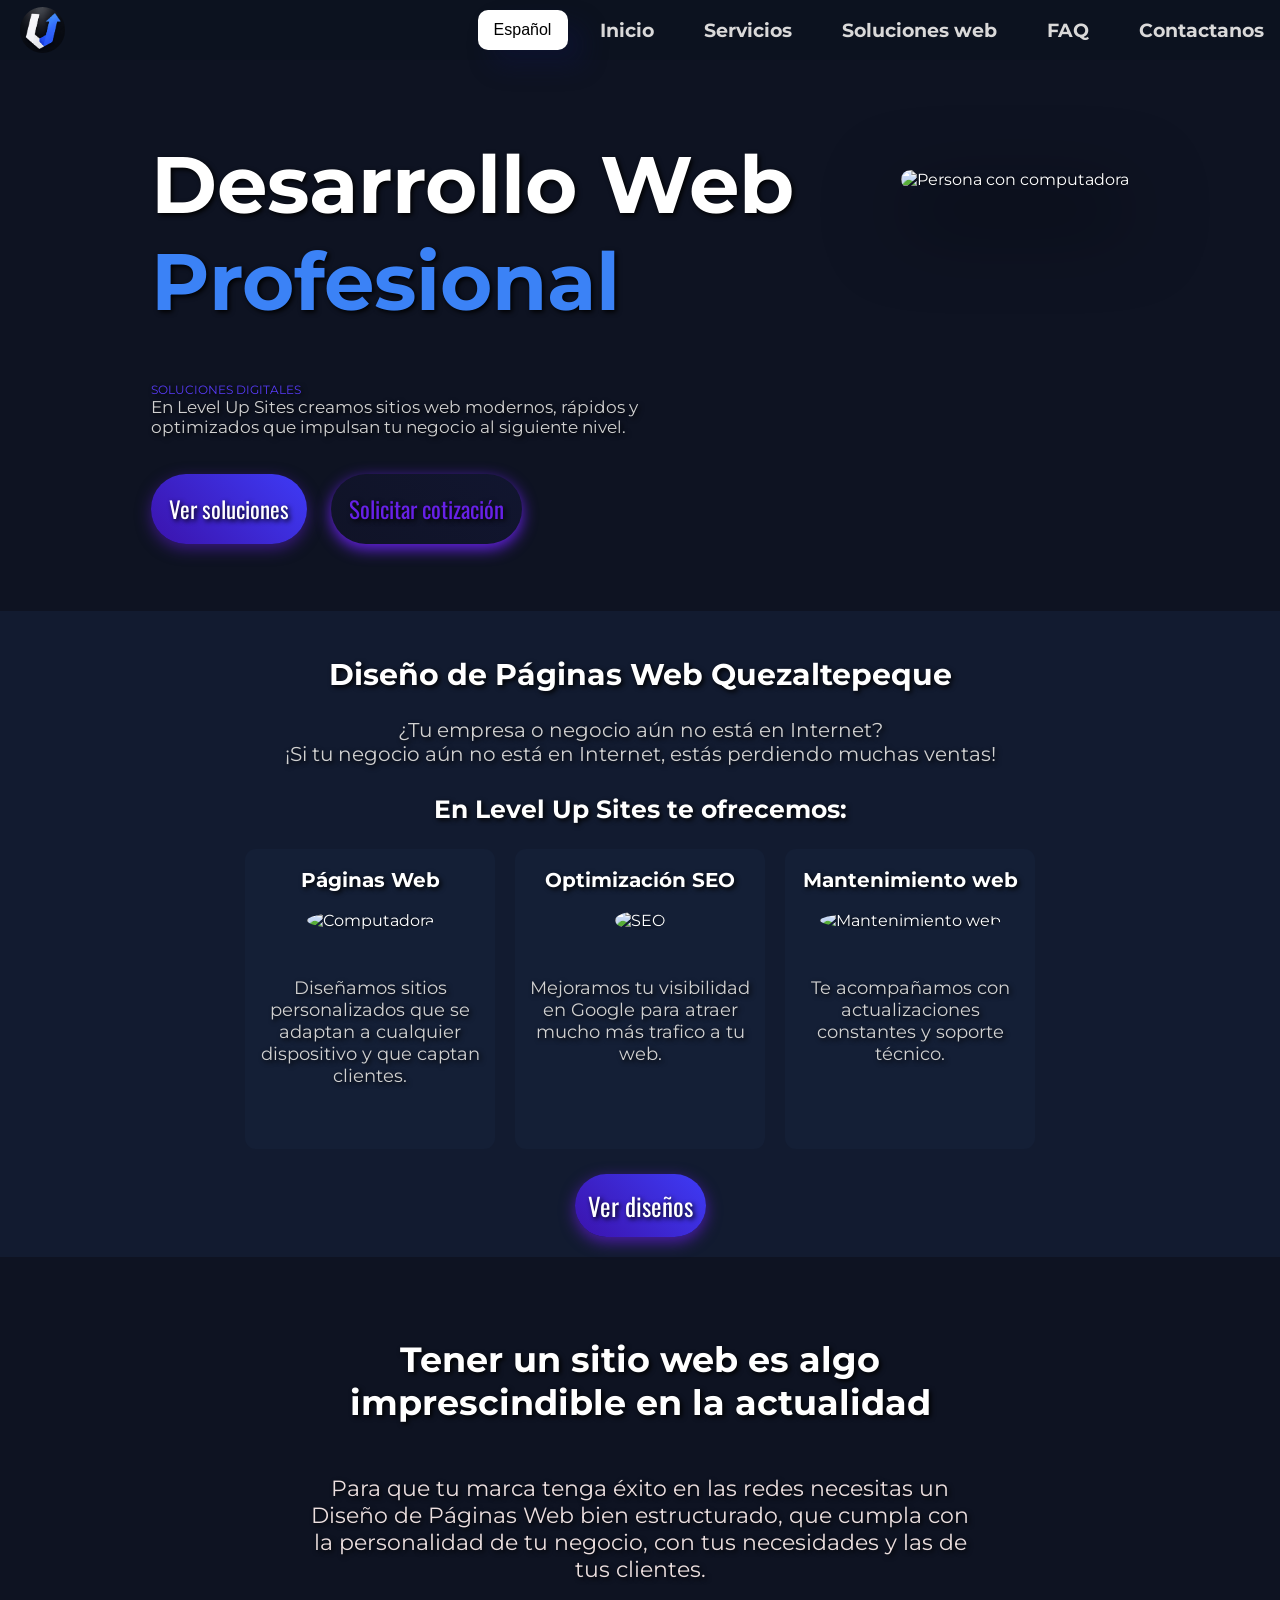
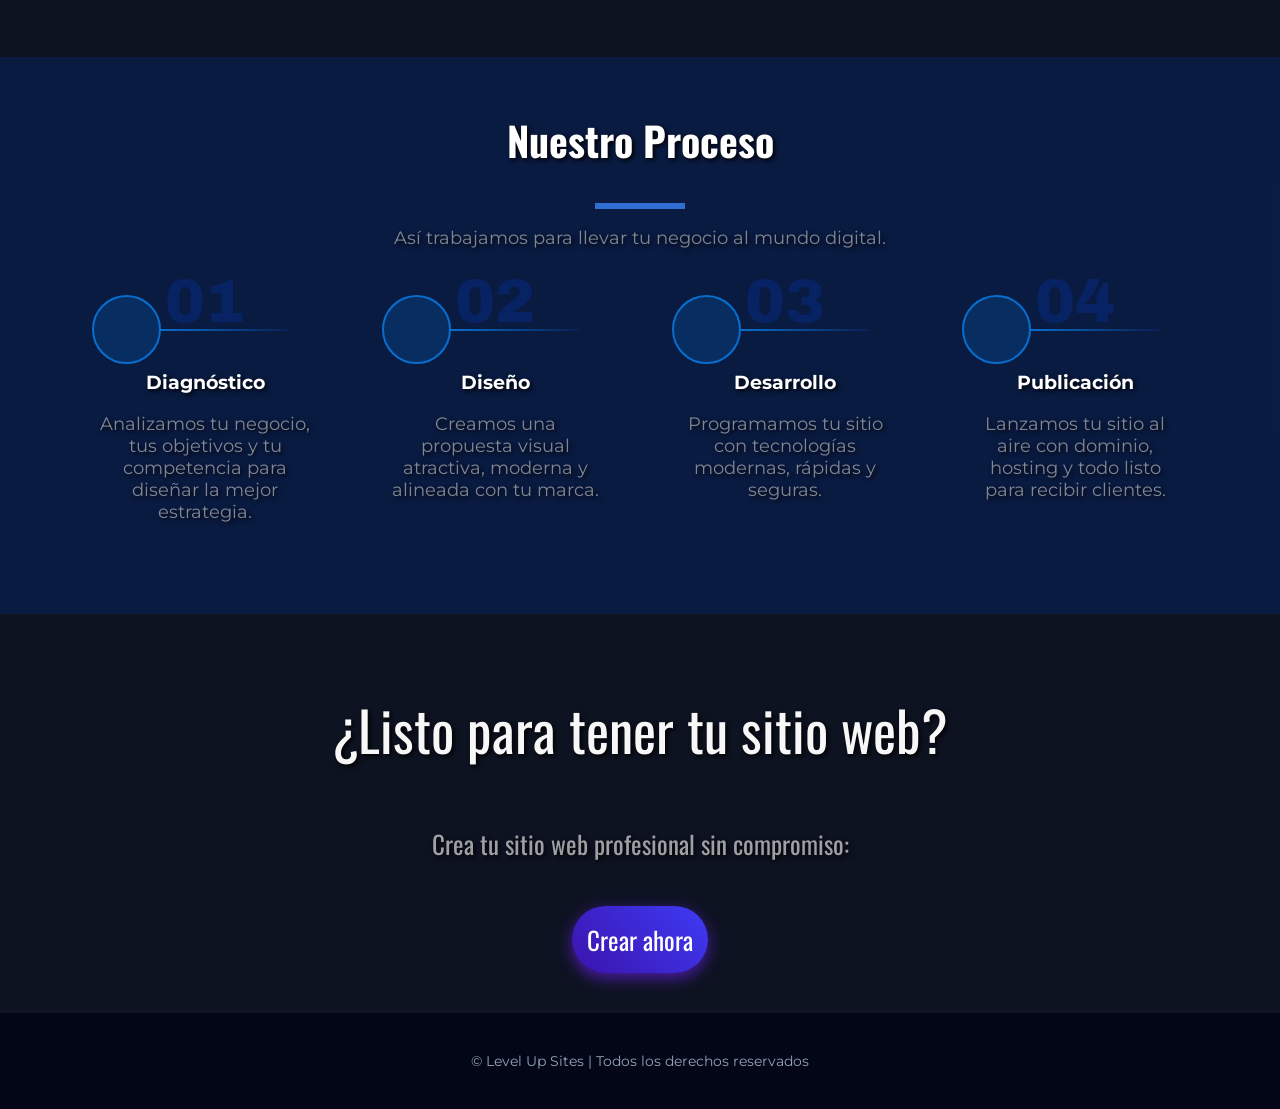
==== commit 0ad3a336: "Add files via upload" ====
--- a/index.html
+++ b/index.html
@@ -41,6 +41,20 @@
 <body>
   <header>
     <div class="container-logo"><img src="logo1x1.jpeg" alt="logo" class="logo"></div>
+
+    <div class="language-selector">
+
+        <button class="language-btn" id="languageBtn">
+          <span>Español</span>
+          
+        </button>
+
+        <div class="language-menu" id="languageMenu">
+          <a href="en/index.html">Ingles</a>
+        </div>
+
+      </div>
+
     <div class="container-icon-menu" onclick="toggleMenu()" id="icon">
   ☰
 </div>
--- a/style.css
+++ b/style.css
@@ -58,10 +58,72 @@
 
 }
 
+.language-selector{
+    position: relative;
+    display: inline-block;
+}
+
+.language-btn{
+    margin: 0;
+    background: white;
+    border: none;
+    cursor: pointer;
+    font-size: 1rem;
+    display: flex;
+    text-align: center;
+    justify-content: center;
+    align-items: center;
+    position: relative;
+    margin-top: -10px;
+    left: 210px;
+    min-width :90px;
+    min-height: 40px;
+     border-radius:10px;
+     
+         box-shadow: 15px 15px 25px rgba(14, 20, 71, 0.356);
+
+}
+
+.language-btn:hover{
+    background: #d8d8d8;
+
+ }
+
+.language-menu{
+    position: absolute;
+    top: 100%;
+    left: 0;
+    left: 210px;
+
+    display: none;
+
+    background: white;
+    margin-top: 0;
+    width :90px;
+    min-height: 40px;
+     border-radius: 0px 0px 10px 10px;
+}
+
+.language-menu a{
+    display: block;
+    padding: 12px 0px;
+    color: #001f4d;
+    text-decoration: none;
+}
+
+.language-menu:hover{
+    background: #f5f5f5;
+}
+
+.language-menu.active{
+    display: block;
+}
+
 .fade-in.visible {
     opacity: 1;
     transform: translateY(0);
 }
+
 
 .fade-in 
 {
@@ -628,16 +690,19 @@
 }
 
 .container-precios {
-    display: grid;
-    grid-template-columns: repeat(3,  1fr);
-    gap: 20px;
+    display: flex;
+    justify-items: center;
+    align-items: center;
+
+    text-align: center;
 }
 
 .item-precio {
     border-radius: 10px;
     background-color: #152038 ;
-    margin: 25px;
-    max-width: 350px;
+    margin: 65px;
+    width: 40%;
+
    height: 870px;
 }
 
@@ -657,14 +722,15 @@
    display: flex;
     justify-content: center;
     align-items: center;
+    margin-top: 15px;
 
 }
 
 
 .item-precio figure p {
-   font-size: 13px;
+   font-size: 15px;
      color: rgba(209, 209, 209, 0.753);
-     margin: 0 15px;
+     margin: 0 ;
    
     
 }
@@ -719,7 +785,7 @@
 }   
 .info-precio ul {
     margin-right: 38px;
-    font-size: 11px;
+    font-size: 13px;
     text-align: left;
     list-style: none;
 }
@@ -741,7 +807,7 @@
 }
 
 .info-precio hr {
-      width: 290px;
+      width: 100%;
    height: 2px;
     border: 2px solid #086ece;
     background: linear-gradient(45deg, #223d7c , #192644);
@@ -1245,7 +1311,7 @@
    border: 1px solid #161f2c;
   border-radius: 10px;
   margin-bottom: 10px;
-  overflow: hidden; /* 🔥 CLAVE */
+  overflow: hidden; 
   transition: all 0.3s ease;
   width: 830px;
   max-height: 400px;
@@ -1289,7 +1355,7 @@
    
 
   color: white;
-  padding: 0 15px; /* 🔥 padding lateral siempre */
+  padding: 0 15px;
   transition: 
     max-height 0.4s ease,
     padding 0.3s ease;
@@ -1303,7 +1369,6 @@
 }
 
 
-/* 🔥 cuando está abierto */
 .faq-item.active .answer {
   padding: 15px;
   
@@ -1343,68 +1408,127 @@
 
 
     /* general */
-  header {
-    flex-direction: row;
-    align-items: center;
-    z-index: 1001;
-    display: flex;
-    justify-content: space-between;
-     position: fixed;
-     width: 350px;
-    
-    
-
-  }
-  .container-menu a h3 {
-  font-size: 16px;
-  
-}
-
-
- 
-  .container-menu {
-    position: fixed;
-  top: 0;
-  right: -100%; /* oculto fuera de pantalla */
-  
-  width: 60%; /* podés probar 50% si querés más pequeño */
-  height: 100vh;
-
-  background-color: #111a2e;
-  display: flex;
-  flex-direction: column;
-  padding-top: 80px;
-  gap: 20px;
-
-  transition: right 0.3s ease;
-  z-index: 1000;
-  box-shadow: -5px 0 15px rgba(0,0,0,0.5);
-  
-  }
-  .container-menu.active {
-     right: 0;
-  }
-  .container-icon-menu {
-    display: block;
-    color: #fff;
-    z-index: 1100;
+    header {
+        flex-direction: row;
+        align-items: center;
+        z-index: 1001;
+        display: flex;
+        justify-content: space-between;
+        position: fixed;
+        width: 100%;
+
+
+    }
+
+    .container-menu a h3 {
+        font-size: 16px;
+
+    }
+
+
+
+    .container-menu {
+        position: fixed;
+        top: 0;
+        right: -100%;
+        /* oculto fuera de pantalla */
+        width: 60%;
+        /* podés probar 50% si querés más pequeño */
+        height: 100vh;
+        background-color: #111a2e;
+        display: flex;
+        flex-direction: column;
+        padding-top: 80px;
+        gap: 20px;
+
+        transition: right 0.3s ease;
+        z-index: 1000;
+        box-shadow: -5px 0 15px rgba(0, 0, 0, 0.5);
+
+    }
+
+    .container-menu.active {
+        right: 0;
+
+    }
+
+    .container-icon-menu {
+        display: block;
+        color: #fff;
+        z-index: 1100;
+        position: relative;
+        font-size: 24px;
+        flex-shrink: 0;
+        right: 33px;
+    }
+
+
+
+
+    .overlay {
+        position: fixed;
+        top: 0;
+        left: 0;
+        width: 100%;
+        height: 100%;
+        background: rgba(0, 0, 0, 0.5);
+        display: none;
+        z-index: 900;
+    }
+
+    .overlay.active {
+        display: block;
+    }
+
+
+
+    
+.language-btn{
+    margin: 0;
+    background: white;
+    border: none;
+    cursor: pointer;
+    font-size: 1rem;
+    display: flex;
+    text-align: center;
+    justify-content: center;
+    align-items: center;
     position: relative;
-    font-size: 24px;
-  }
-  .overlay {
-  position: fixed;
-  top: 0;
-  left: 0;
-  width: 100%;
-  height: 100%;
-  background: rgba(0,0,0,0.5);
-  display: none;
-  z-index: 900;
-}
-
-.overlay.active {
-  display: block;
-}
+    left: 60px;
+    min-width :90px;
+    min-height: 40px;
+     border-radius:10px;
+     
+         box-shadow: 15px 15px 25px rgba(14, 20, 71, 0.356);
+
+}
+
+.language-btn:hover{
+    background: #d8d8d8;
+
+ }
+
+.language-menu{
+    position: absolute;
+    top: 100%;
+    left: 0;
+    left: 60px;
+
+    display: none;
+
+    background: white;
+    margin-top: -9px;
+    width :90px;
+    min-height: 40px;
+     border-radius: 0px 0px 10px 10px;
+}
+    
+/* * {
+    outline: 1px solid red;
+}  */
+
+
+
 
 
 /* index */
@@ -1469,7 +1593,10 @@
      margin-top: 30px;
 }
 
-
+.inicio-part2 {
+    padding:30px;
+height: auto;
+}
 .inicio-part2 h2{
     font-size: 30px;
     
@@ -1490,9 +1617,7 @@
 
 .container-ofrendas {
     flex-direction: row;
-   
-    max-width: 345px;
-    width: 800px;
+    max-width: 100%;
     height: 580px;
     display: flex;
     flex-wrap: wrap;
@@ -1502,7 +1627,7 @@
 
   .ofrenda {
     padding: 0px;
-    width: 155px;
+    width: 40%;
     height: 270px;
     
   }
@@ -1530,17 +1655,14 @@
     font-size: 16px;}
 
 .proceso {
-    height: 840px;
+    height: auto;
+
 }
 
 .container-pasos {
-    max-width: 350px;
-    
-   
      flex-direction: row;
     margin: 0;
-    max-width: 335px;
-    width: 800px;
+    width: 100%;
     height: 580px;
     display: flex;
     flex-wrap: wrap;
@@ -1564,10 +1686,11 @@
     
 }
 .pasos {
-    width: 155px;
-    height: 300px;
-    
+    width: 40%;
+    height: 40%;
     margin: 0;
+        margin: 10;
+
 }
 .pasos h3 {
     margin-top: 30px;
@@ -1591,6 +1714,8 @@
 
 
 .container-rubros {
+    width: 100%;
+    gap: 5px;
    display: flex;
      align-items: center;
      flex-direction: column;
@@ -1603,10 +1728,10 @@
     background-color: #152038 ;
     display: flex;
    flex-direction: row;
+   text-align: center;
    align-items: center;
-   gap: 20px;
-   height: 160px;
-   width: 352px;
+   height: auto;
+   width:  90%;
    justify-content: center;
 
 }
@@ -1620,9 +1745,8 @@
 
 
 .item-rubro img {
-   width: 100%;
+   width: 90%;
     height: 100%;
-    max-width: 110px;
    
     
     object-fit: cover;
@@ -1638,9 +1762,9 @@
 
 .info-rubro {
     text-align: center;
-    margin-right: 20px;
     max-width: 30%;
-    font-size: 13px;
+    margin-right: 15%;
+    font-size: 11px;
     
     
 }   
@@ -1802,14 +1926,17 @@
     font-size: 15px;
 }
 
+.faq {
+    width: 90%;
+}
 .faq-item {
   background: #161f2ca1;
    border: 1px solid #161f2c;
   border-radius: 10px;
   margin-bottom: 10px;
-  overflow: hidden; /* 🔥 CLAVE */
+  overflow: hidden; 
   transition: all 0.3s ease;
-  width: 330px;
+  width: 100%;
   max-height: 400px;
   text-align: left;
   
@@ -1838,11 +1965,9 @@
 }
 
 
-
 .answer p {
     color:rgba(209, 209, 209, 0.699)  ;
     margin: 20px;
-    margin-top: -4px;
     font-size: 14px;
 }
 
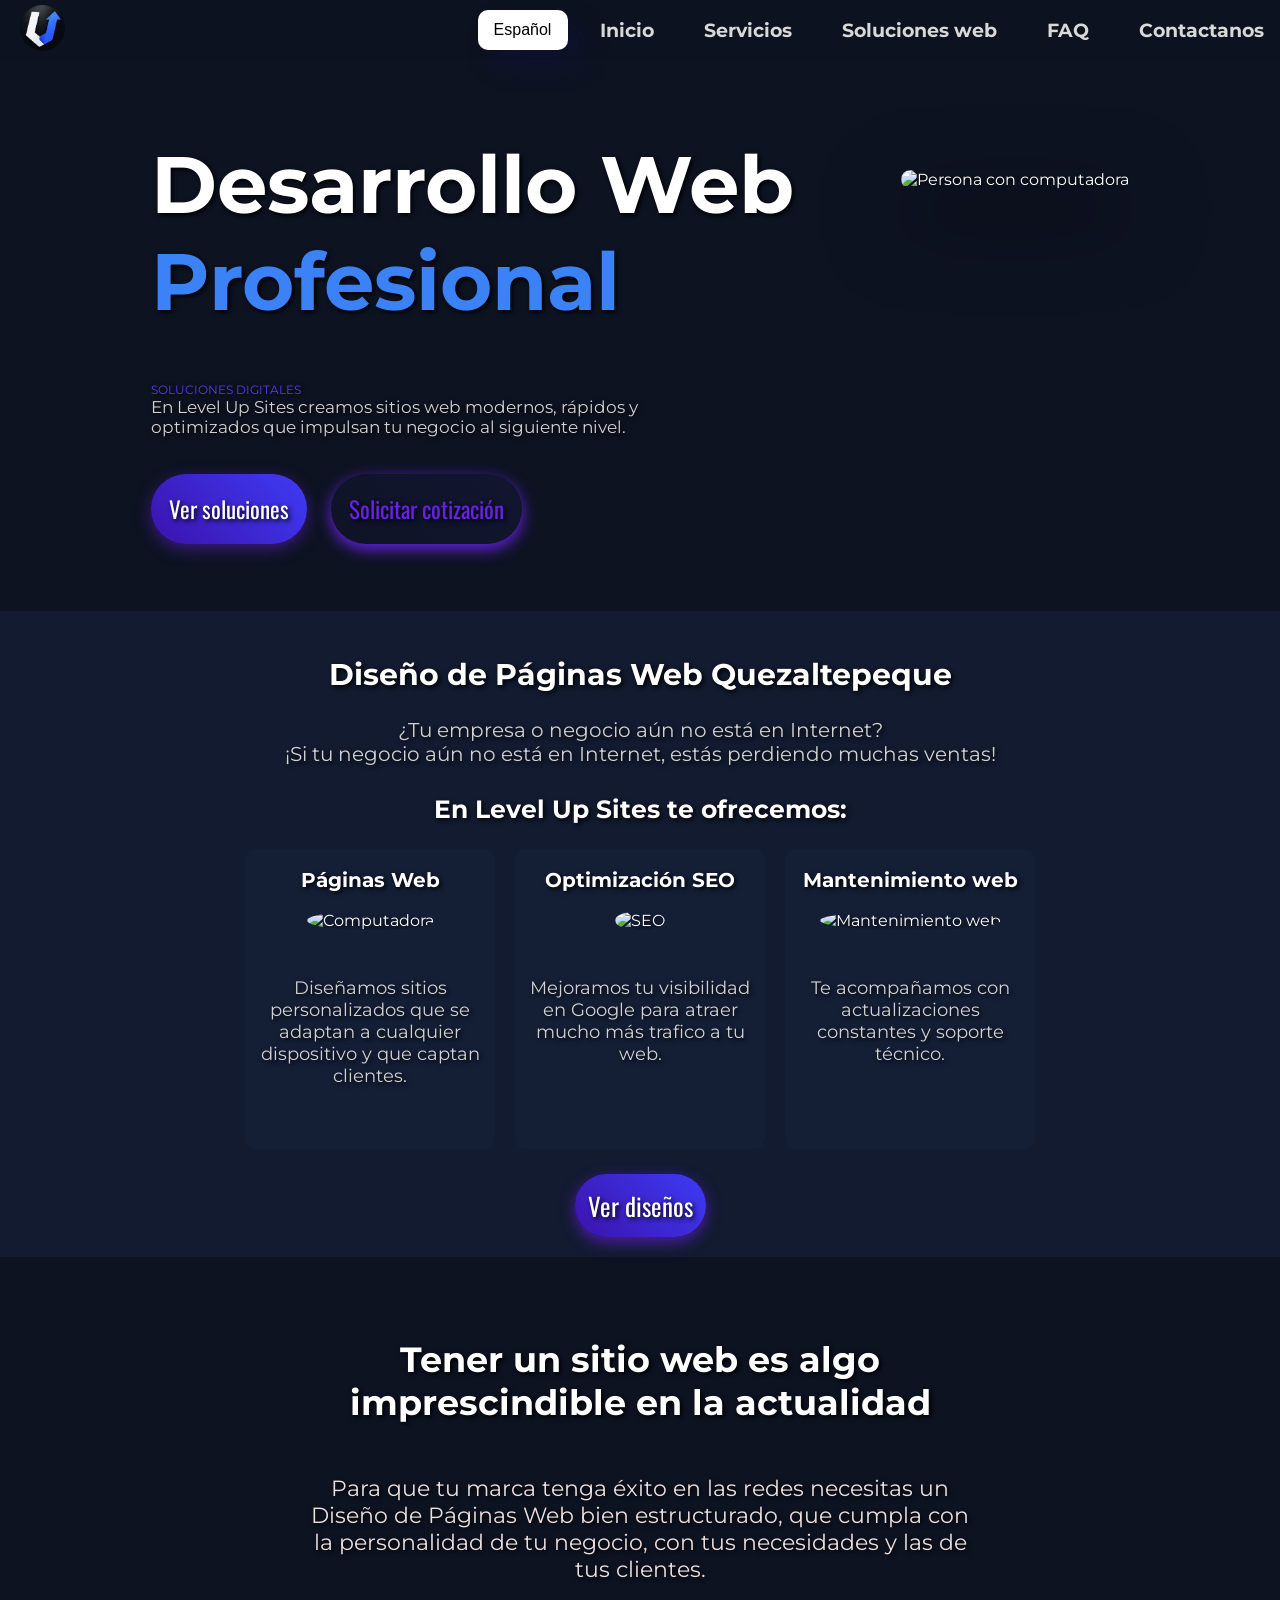
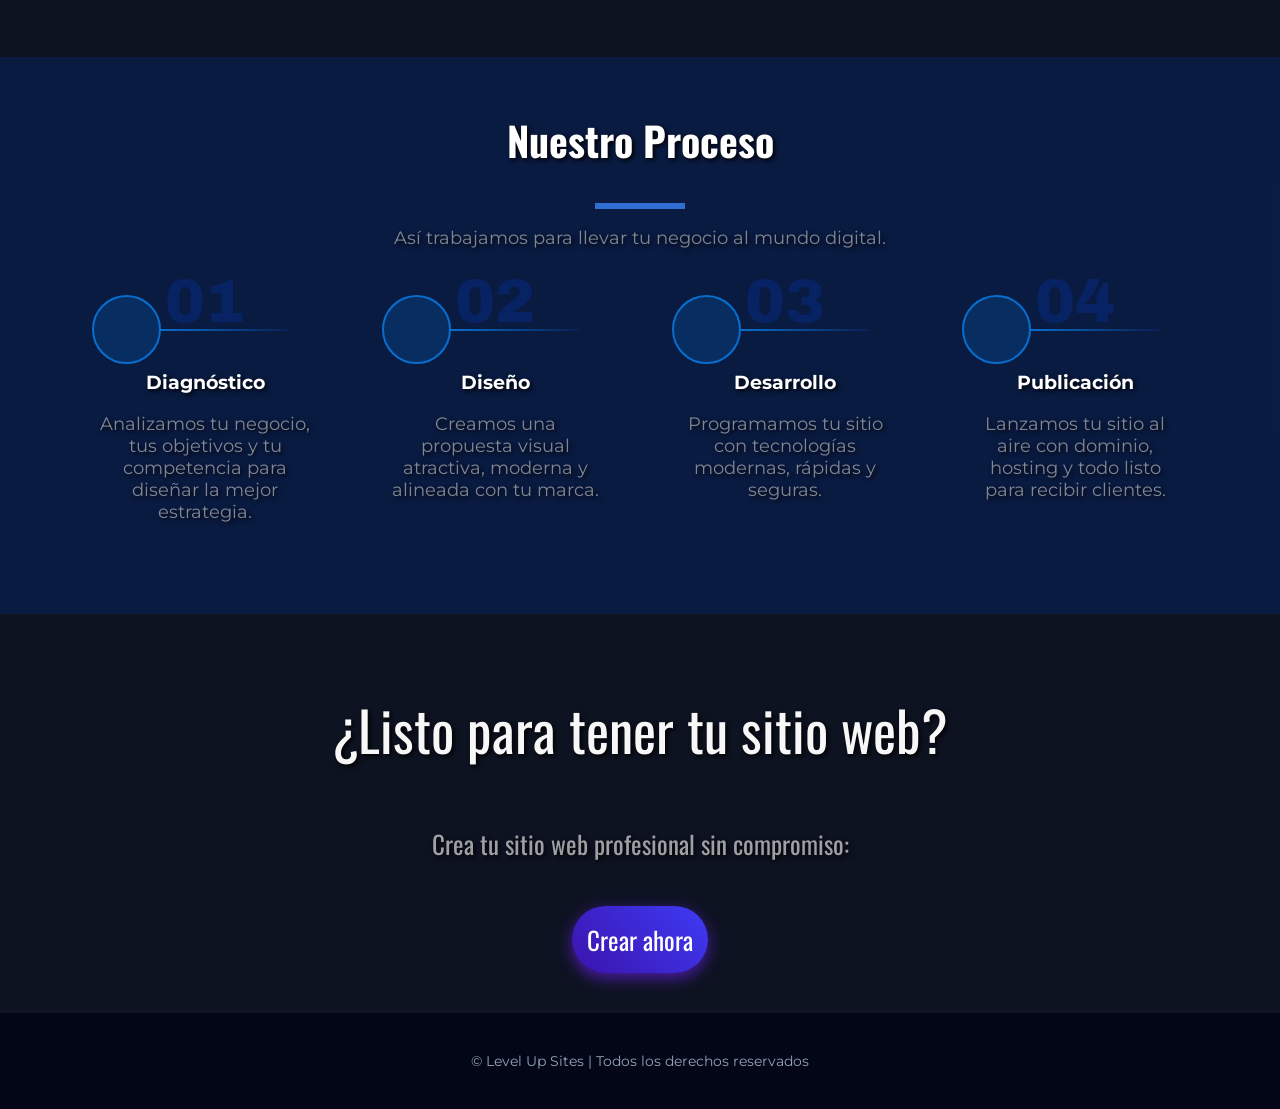
==== commit 5e5d81ae: "Add files via upload" ====
--- a/index.html
+++ b/index.html
@@ -40,7 +40,7 @@
 
 <body>
   <header>
-    <div class="container-logo"><img src="logo1x1.jpeg" alt="logo" class="logo"></div>
+    <div class="container-logo"><a href="index.html"><img src="logo1x1.jpeg" alt="logo" class="logo"></a></div>
 
     <div class="language-selector">
 
@@ -50,7 +50,7 @@
         </button>
 
         <div class="language-menu" id="languageMenu">
-          <a href="en/index.html">Ingles</a>
+          <a href="en/index.html">Inglés</a>
         </div>
 
       </div>
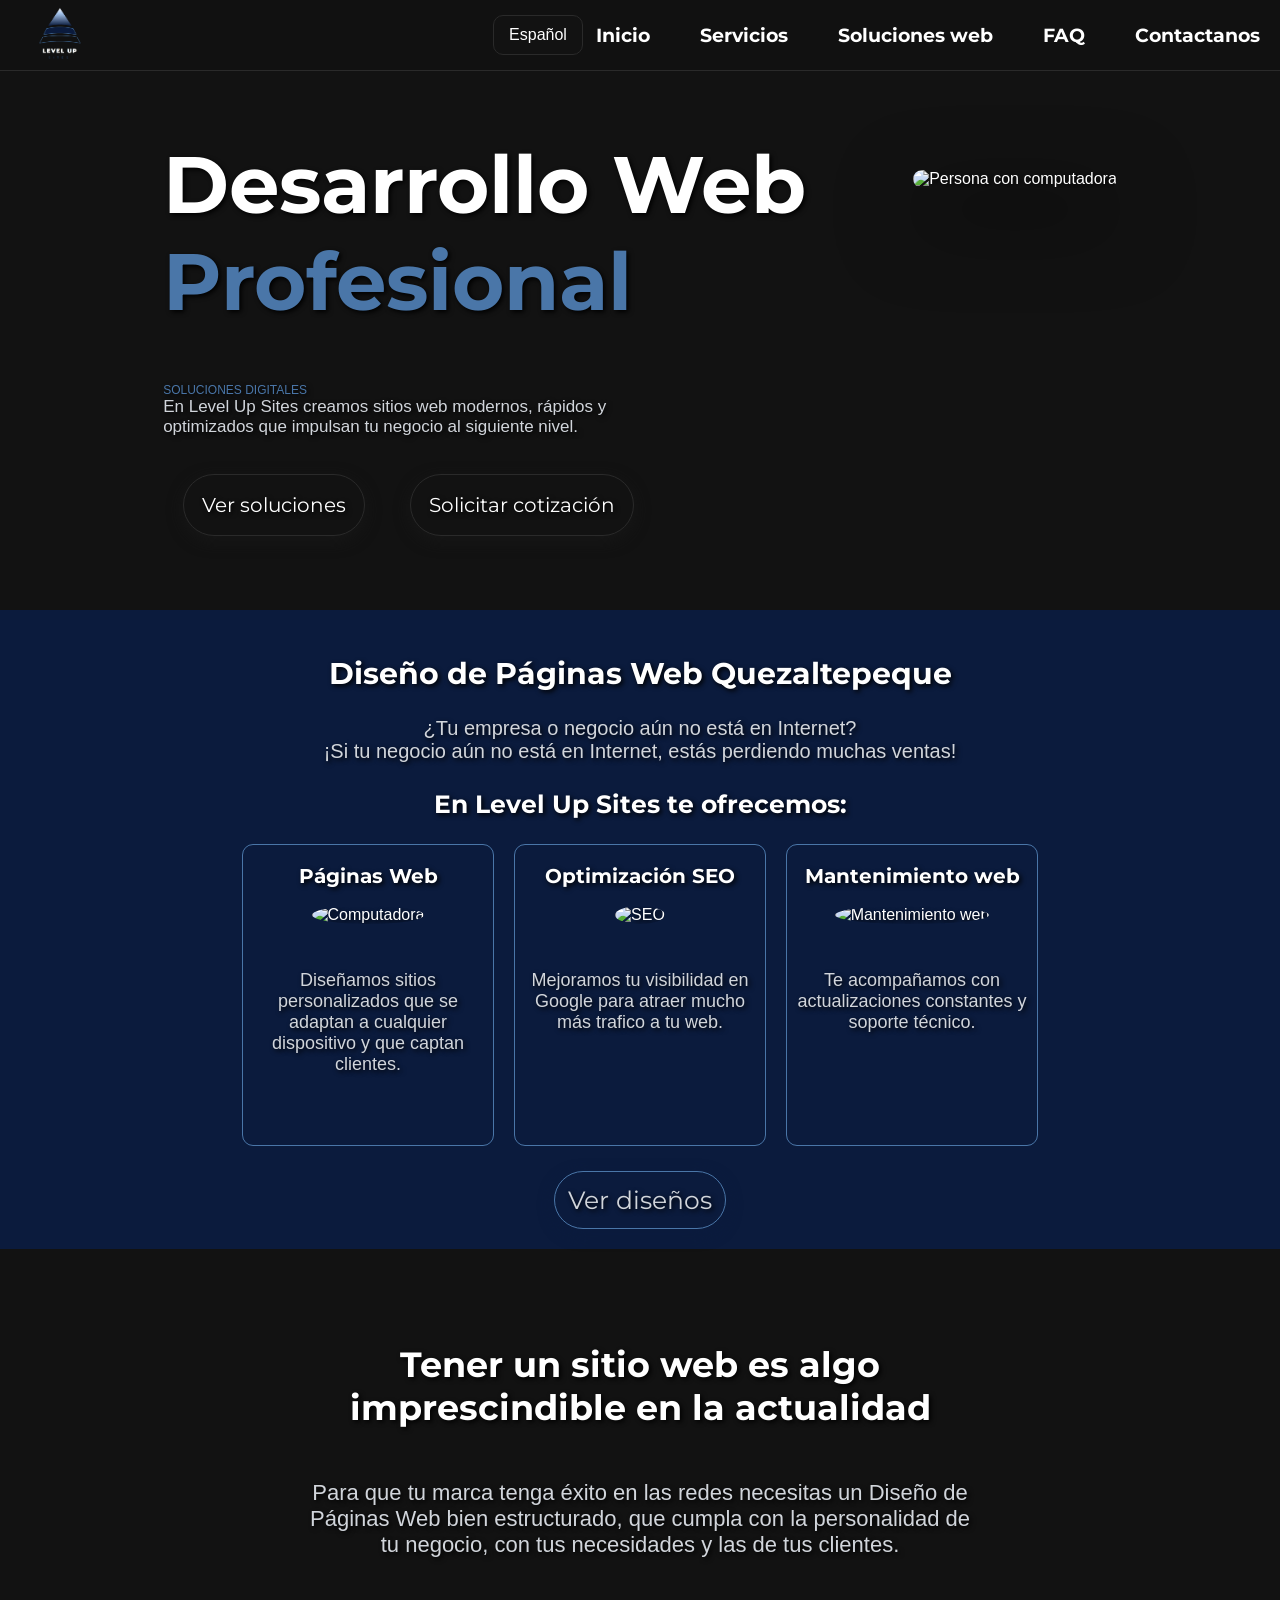
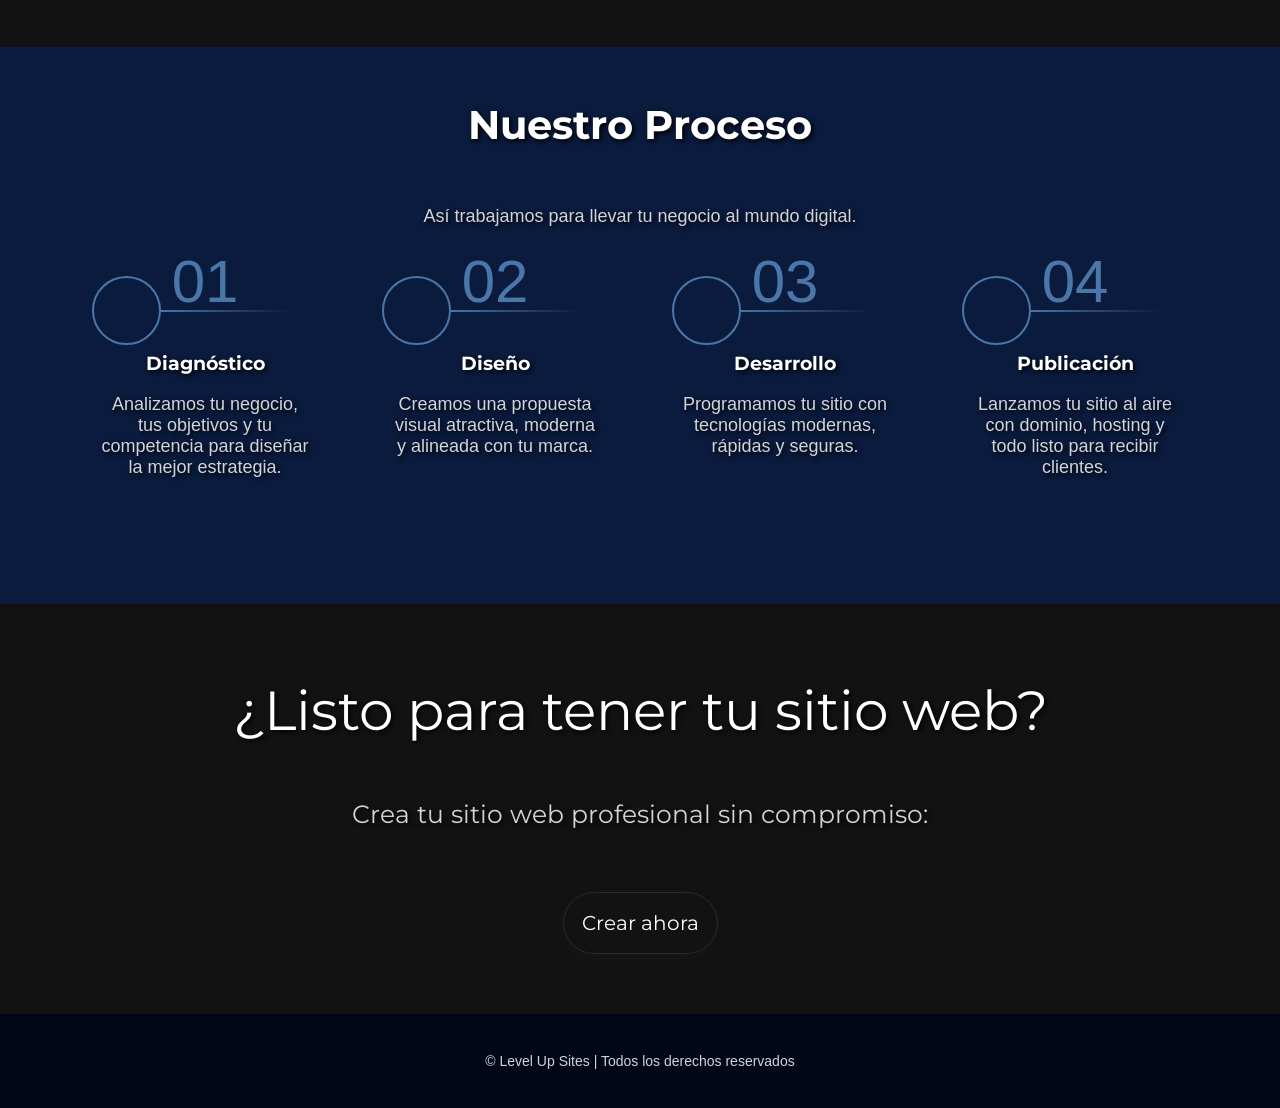
==== commit baa1278b: "Add files via upload" ====
--- a/index.html
+++ b/index.html
@@ -1,182 +1,236 @@
 <!DOCTYPE html>
 <html lang="es">
+
 <head>
   <meta charset="UTF-8">
   <meta name="viewport" content="width=device-width, initial-scale=1.0">
   <title>Level Up Sites | Diseño Web en El Salvador</title>
 
-<link rel="icon" href="https://level-up-sites.netlify.app/logo1x1.jpeg">
-
-<meta name="description" content="Creamos páginas web modernas y rápidas para negocios y emprendimientos en El Salvador.">
-
-<meta property="og:title" content="Level Up Sites | Diseño Web en El Salvador">
-<meta property="og:description" content="Creamos páginas web modernas y rápidas para negocios y emprendimientos en El Salvador.">
-<meta property="og:image" content="https://level-up-sites.netlify.app/logo1x1.jpeg">
-<meta property="og:url" content="https://level-up-sites.netlify.app">
-<meta property="og:type" content="website">
-
-<meta name="robots" content="index, follow">
-<meta name="theme-color" content="#000000">
+  <link rel="icon" href="https://level-up-sites.pages.dev/fotos/logo sin fondo.png.jpeg">
+
+  <meta name="description"
+    content="Creamos páginas web modernas y rápidas para negocios y emprendimientos en El Salvador.">
+
+  <meta property="og:title" content="Level Up Sites | Diseño Web en El Salvador">
+  <meta property="og:description"
+    content="Creamos páginas web modernas y rápidas para negocios y emprendimientos en El Salvador.">
+  <meta property="og:image" content="https://level-up-sites.pages.dev/logo1x1.jpeg">
+  <meta property="og:url" content="https://level-up-sites.pages.dev">
+  <meta property="og:type" content="website">
+
+  <meta name="robots" content="index, follow">
+  <meta name="theme-color" content="#000000">
 
 
   <link rel="stylesheet" href="style.css">
-  
+
   <link rel="preconnect" href="https://fonts.googleapis.com">
-<link rel="preconnect" href="https://fonts.gstatic.com" crossorigin>
-<link href="https://fonts.googleapis.com/css2?family=Archivo+Black&family=Montserrat:ital,wght@0,100..900;1,100..900&family=Oswald:wght@200..700&display=swap" rel="stylesheet">
+  <link rel="preconnect" href="https://fonts.gstatic.com" crossorigin>
+  <link
+    href="https://fonts.googleapis.com/css2?family=Archivo+Black&family=Montserrat:ital,wght@0,100..900;1,100..900&family=Oswald:wght@200..700&display=swap"
+    rel="stylesheet">
   <link rel="preconnect" href="https://fonts.googleapis.com">
-<link rel="preconnect" href="https://fonts.gstatic.com" crossorigin>
-<link href="https://fonts.googleapis.com/css2?family=Montserrat:ital,wght@0,100..900;1,100..900&family=Oswald:wght@200..700&display=swap" rel="stylesheet">
-   <link rel="preconnect" href="https://fonts.googleapis.com">
-<link rel="preconnect" href="https://fonts.gstatic.com" crossorigin>
-<link href="https://fonts.googleapis.com/css2?family=Montserrat:ital,wght@0,100..900;1,100..900&display=swap" rel="stylesheet">
- <link
-  href="https://cdn.jsdelivr.net/npm/remixicon@4.9.0/fonts/remixicon.css"
-  rel="stylesheet"
-/>
+  <link rel="preconnect" href="https://fonts.gstatic.com" crossorigin>
+  <link
+    href="https://fonts.googleapis.com/css2?family=Montserrat:ital,wght@0,100..900;1,100..900&family=Oswald:wght@200..700&display=swap"
+    rel="stylesheet">
+  <link rel="preconnect" href="https://fonts.googleapis.com">
+  <link rel="preconnect" href="https://fonts.gstatic.com" crossorigin>
+  <link href="https://fonts.googleapis.com/css2?family=Montserrat:ital,wght@0,100..900;1,100..900&display=swap"
+    rel="stylesheet">
+  <link href="https://cdn.jsdelivr.net/npm/remixicon@4.9.0/fonts/remixicon.css" rel="stylesheet" />
 
 
 </head>
 
 <body>
   <header>
-    <div class="container-logo"><a href="index.html"><img src="logo1x1.jpeg" alt="logo" class="logo"></a></div>
+    <div class="container-logo"><a href="index.html"><img src="fotos/logo sin fondo.png" alt="logo" class="logo"> </a>   </div>
 
     <div class="language-selector">
 
-        <button class="language-btn" id="languageBtn">
-          <span>Español</span>
-          
-        </button>
-
-        <div class="language-menu" id="languageMenu">
-          <a href="en/index.html">Inglés</a>
-        </div>
-
-      </div>
+      <button class="language-btn" id="languageBtn">
+        <span>Español</span>
+
+      </button>
+
+      <div class="language-menu" id="languageMenu">
+        <a href="en/index.html">Inglés</a>
+      </div>
+
+    </div>
 
     <div class="container-icon-menu" onclick="toggleMenu()" id="icon">
-  ☰
-</div>
+      ☰
+    </div>
     <div class="container-menu" id="menu">
-      <a href="index.html" class="paginas"><h3>Inicio</h3></a>
-      <a href="2servicios.html" class="paginas"><h3>Servicios</h3></a>
-      
-      <a href="4precios.html" class="paginas"><h3>Soluciones web</h3></a>
-      <a href="6faq.html" class="paginas"><h3>FAQ</h3></a>
-      <a href="5contactos.html" class="paginas"><h3>Contactanos</h3></a>
-      
-    </div>
-    
-      
+      <a href="index.html" class="paginas">
+        <h3>Inicio</h3>
+      </a>
+      <a href="2servicios.html" class="paginas">
+        <h3>Servicios</h3>
+      </a>
+
+      <a href="4precios.html" class="paginas">
+        <h3>Soluciones web</h3>
+      </a>
+      <a href="6faq.html" class="paginas">
+        <h3>FAQ</h3>
+      </a>
+      <a href="5contactos.html" class="paginas">
+        <h3>Contactanos</h3>
+      </a>
+
+    </div>
+
+
   </header>
-<div id="overlay" class="overlay" onclick="closeMenu()"></div>
-
-
-
-
-<section class="inicio">  <div class="container-inicio-texto"><span class="tag">SOLUCIONES DIGITALES</span><h1>Desarrollo Web <span>Profesional</span></h1>
-<p>En Level Up Sites creamos sitios web modernos, rápidos y <br> optimizados que impulsan tu negocio al siguiente nivel.</p>
-<a href="4precios.html" class="btn" ><i class="ri-function-line"></i> Ver soluciones </a> <a href="5contactos.html" class="btn5" >Solicitar cotización <i class="ri-send-ins-line"></i></a>
-</div>
-<div class="container-inicio-png"><img src="https://www.infobae.com/new-resizer/lJ7nTjs6eeH5kro3L-sJCQhLDoI=/arc-anglerfish-arc2-prod-infobae/public/6JATESB7HVDRZKCNLYFUZ5BZUQ.jpg" alt="Persona con computadora"></div>
-
-</section> <br>
-<section class="inicio-part2 fade-in"><h2 >Diseño de Páginas Web Quezaltepeque </h2> 
-<p >¿Tu empresa o negocio aún no está en Internet? <br>
-¡Si tu negocio aún no está en Internet, estás perdiendo muchas ventas!</p> <br>
-<br> <h3 >En Level Up Sites te ofrecemos: </h3> 
-
-<div class="container-ofrendas fade-in">
-    <div class="ofrenda"><h3>Páginas Web  </h3> <br>
+  <div id="overlay" class="overlay" onclick="closeMenu()"></div>
+
+
+
+
+  <section class="inicio">
+    <div class="container-inicio-texto"><span class="tag">SOLUCIONES DIGITALES</span>
+      <h1>Desarrollo Web <span>Profesional</span></h1>
+      <p>En Level Up Sites creamos sitios web modernos, rápidos y <br> optimizados que impulsan tu negocio al siguiente
+        nivel.</p>
+      <a href="4precios.html" class="btn-primary"><i class="ri-function-line"></i> Ver soluciones </a> <a href="5contactos.html"
+        class="btn-primary">Solicitar cotización <i class="ri-send-ins-line"></i></a>
+    </div>
+    <div class="container-inicio-png"><img
+        src="https://www.infobae.com/new-resizer/lJ7nTjs6eeH5kro3L-sJCQhLDoI=/arc-anglerfish-arc2-prod-infobae/public/6JATESB7HVDRZKCNLYFUZ5BZUQ.jpg"
+        alt="Persona con computadora"></div>
+
+  </section> <br>
+  <section class="inicio-part2 fade-in">
+    <h2>Diseño de Páginas Web Quezaltepeque </h2>
+    <p>¿Tu empresa o negocio aún no está en Internet? <br>
+      ¡Si tu negocio aún no está en Internet, estás perdiendo muchas ventas!</p> <br>
+    <br>
+    <h3>En Level Up Sites te ofrecemos: </h3>
+
+    <div class="container-ofrendas fade-in">
+      <div class="ofrenda">
+        <h3>Páginas Web </h3> <br>
         <img src="https://www.godaddy.com/resources/latam/wp-content/uploads/sites/4/pagina-web.jpg" alt="Computadora">
-       <br> <br><p>Diseñamos sitios personalizados que se adaptan a cualquier dispositivo y que captan clientes.</p>
-    </div> 
-    <div class="ofrenda">
+        <br> <br>
+        <p>Diseñamos sitios personalizados que se adaptan a cualquier dispositivo y que captan clientes.</p>
+      </div>
+      <div class="ofrenda">
         <h3>Optimización SEO</h3> <br>
-        <img src="https://encrypted-tbn0.gstatic.com/images?q=tbn:ANd9GcR4H0Ee_TVll9Hzvq-uVSi7NMc9c2lNGvYV2A&s" alt="SEO">
-       <br><br> <p>Mejoramos tu visibilidad en Google para atraer mucho más trafico a tu web.</p>
-        </div> 
-    <div class="ofrenda">
+        <img src="https://encrypted-tbn0.gstatic.com/images?q=tbn:ANd9GcR4H0Ee_TVll9Hzvq-uVSi7NMc9c2lNGvYV2A&s"
+          alt="SEO">
+        <br><br>
+        <p>Mejoramos tu visibilidad en Google para atraer mucho más trafico a tu web.</p>
+      </div>
+      <div class="ofrenda">
         <h3>Mantenimiento web</h3> <br>
-        <img src="https://encrypted-tbn0.gstatic.com/images?q=tbn:ANd9GcSwalb2Rx7TbuFvvsGvnYOSTG4-Xcbg0SN6ZA&s" alt="Mantenimiento web">
-        <br><br><p>Te acompañamos con actualizaciones constantes y soporte técnico.</p>
-
-    </div> 
-    
-</div>
-<a href="2servicios.html" class="btn2" >Ver diseños</a>
-<br>
-
- 
-</section>
-
-<br><br>
-<section class="inicio-foto"><h2 class="fade-in">Tener un sitio web es algo imprescindible en la actualidad </h2> <p class="fade-in">Para que tu marca tenga éxito en las redes necesitas un  Diseño de Páginas Web bien estructurado, que cumpla con la personalidad de tu negocio, con tus necesidades y las de tus clientes.</p></section>
-
-<section class="proceso fade-in">
-
-<h2 class="fade-in">Nuestro Proceso</h2>
-<hr class="fade-in">
-<p class="fade-in">Así trabajamos para llevar tu negocio al mundo digital.</p>
-<div class="container-pasos">
-  <div class="pasos fade-in">
-   <span><p>01</p></span><div class="iconos-proceso"> <i class="ri-search-line"></i></div><hr>
-    <h3>Diagnóstico</h3>
-<p>Analizamos tu negocio, tus objetivos y tu competencia para diseñar la mejor estrategia.</p></div>
-  <div class="pasos fade-in">
-    <span><p>02</p></span><div class="iconos-proceso"><i class="ri-palette-line"></i></div><hr>
-    <h3>Diseño</h3>
-<p>Creamos una propuesta visual atractiva, moderna y alineada con tu marca.</p></div>
-  <div class="pasos fade-in">
-     <span><p>03</p></span><div class="iconos-proceso"><i class="ri-code-s-slash-line"></i></div><hr>
-    <h3>Desarrollo</h3>
-<p>Programamos tu sitio con tecnologías modernas, rápidas y seguras.</p></div>
-  <div class="pasos fade-in">
-    <span><p>04</p></span><div class="iconos-proceso"><i class="ri-upload-2-fill"></i></div><hr>
-    <h3>Publicación</h3>
-<p>Lanzamos tu sitio al aire con dominio, hosting y todo listo para recibir clientes.</p></div>
-
- </div>
-
-</section>
-
-
-<br>
-<p class="eslogan"> ¿Listo para tener tu sitio web? </p>
-<p class="eslogan2">Crea tu sitio web profesional sin compromiso:</p>
-<br>
-
-<a href="4precios.html" class="btn3" >Crear ahora</a>
-
-
-
-
-
-
-
-
-
-
-
-
-
-
-
-
-
-
-
-
-
-<footer>
-    
-    
+        <img src="https://encrypted-tbn0.gstatic.com/images?q=tbn:ANd9GcSwalb2Rx7TbuFvvsGvnYOSTG4-Xcbg0SN6ZA&s"
+          alt="Mantenimiento web">
+        <br><br>
+        <p>Te acompañamos con actualizaciones constantes y soporte técnico.</p>
+
+      </div>
+
+    </div>
+    <a href="2servicios.html" class="btn-secondary">Ver diseños</a>
+    <br>
+
+
+  </section>
+
+  <br><br>
+  <section class="inicio-foto">
+    <h2 class="fade-in">Tener un sitio web es algo imprescindible en la actualidad </h2>
+    <p class="fade-in">Para que tu marca tenga éxito en las redes necesitas un Diseño de Páginas Web bien estructurado,
+      que cumpla con la personalidad de tu negocio, con tus necesidades y las de tus clientes.</p>
+  </section>
+
+  <section class="proceso fade-in">
+
+    <h2 class="fade-in">Nuestro Proceso</h2>
+    <hr class="fade-in">
+    <p class="fade-in">Así trabajamos para llevar tu negocio al mundo digital.</p>
+    <div class="container-pasos">
+      <div class="pasos fade-in">
+        <span>
+          <p>01</p>
+        </span>
+        <div class="iconos-proceso"> <i class="ri-search-line"></i></div>
+        <hr>
+        <h3>Diagnóstico</h3>
+        <p>Analizamos tu negocio, tus objetivos y tu competencia para diseñar la mejor estrategia.</p>
+      </div>
+      <div class="pasos fade-in">
+        <span>
+          <p>02</p>
+        </span>
+        <div class="iconos-proceso"><i class="ri-palette-line"></i></div>
+        <hr>
+        <h3>Diseño</h3>
+        <p>Creamos una propuesta visual atractiva, moderna y alineada con tu marca.</p>
+      </div>
+      <div class="pasos fade-in">
+        <span>
+          <p>03</p>
+        </span>
+        <div class="iconos-proceso"><i class="ri-code-s-slash-line"></i></div>
+        <hr>
+        <h3>Desarrollo</h3>
+        <p>Programamos tu sitio con tecnologías modernas, rápidas y seguras.</p>
+      </div>
+      <div class="pasos fade-in">
+        <span>
+          <p>04</p>
+        </span>
+        <div class="iconos-proceso"><i class="ri-upload-2-fill"></i></div>
+        <hr>
+        <h3>Publicación</h3>
+        <p>Lanzamos tu sitio al aire con dominio, hosting y todo listo para recibir clientes.</p>
+      </div>
+
+    </div>
+
+  </section>
+
+
+  <br>
+  <p class="eslogan"> ¿Listo para tener tu sitio web? </p>
+  <p class="eslogan2">Crea tu sitio web profesional sin compromiso:</p>
+  <br>
+
+  <a href="4precios.html" class="btn-primary">Crear ahora</a>
+
+
+
+
+
+
+
+
+
+
+
+
+
+
+
+
+
+
+
+
+
+  <footer>
+
+
     <p>© Level Up Sites | Todos los derechos reservados</p>
-</footer>
-
-
-<script src="index.js"></script>
+  </footer>
+
+
+  <script src="index.js"></script>
 
 </body>
+
 </html>
--- a/style.css
+++ b/style.css
@@ -1,29 +1,49 @@
-body,html {
-     font-family:"Montserrat", sans-serif;
-    background-color: #0e1322;
+html {
+    scroll-behavior: smooth;
+    text-align: center;
+}
+
+body {
     margin: 0;
     padding: 0;
-    text-align: center;
-    
-    color: #fff;
-
-
-}
+
+    background-color: #121212;
+    color: #FFFFFF;
+
+    font-family: "Inter", sans-serif;
+}
+
+h1,
+h2,
+h3,
+h4,
+h5,
+h6 {
+    font-family: "Montserrat", sans-serif;
+}
+
 
  /* general */
-header {
+header{
+    position: fixed;
+    top: 0;
+
+    width: 100%;
+    height: 30px;
+
     display: flex;
     justify-content: space-between;
+    align-items: center;
+
     padding: 20px;
-    background-color: #0c121f;
-    height: 20px;
-    width: 1284px;
-    top: 0;
-    position: fixed;
-    color: #000000;
-    z-index: 10;
-
-}  
+
+    background: rgba(18,18,18,.9);
+    backdrop-filter: blur(12px);
+
+    border-bottom: 1px solid #2A2A2A;
+
+    z-index: 1000;
+}
 .container-logo {
     display: flex;
     align-items: center;
@@ -34,7 +54,7 @@
 }
 
 .logo { 
-    width: 45px;
+    width: 80px;
     height: auto;
     border-radius: 100%;
 }
@@ -65,7 +85,8 @@
 
 .language-btn{
     margin: 0;
-    background: white;
+    background: var(--bg);
+    color: var(--white);
     border: none;
     cursor: pointer;
     font-size: 1rem;
@@ -74,18 +95,16 @@
     justify-content: center;
     align-items: center;
     position: relative;
-    margin-top: -10px;
     left: 210px;
     min-width :90px;
     min-height: 40px;
      border-radius:10px;
-     
-         box-shadow: 15px 15px 25px rgba(14, 20, 71, 0.356);
+     border: 1px solid var(--border);
 
 }
 
 .language-btn:hover{
-    background: #d8d8d8;
+    background: var(--surface);
 
  }
 
@@ -96,10 +115,11 @@
     left: 210px;
 
     display: none;
-
-    background: white;
+     border: 1px solid var(--border);
+
+    background: var(--bg);
     margin-top: 0;
-    width :90px;
+    width :88px;
     min-height: 40px;
      border-radius: 0px 0px 10px 10px;
 }
@@ -107,12 +127,12 @@
 .language-menu a{
     display: block;
     padding: 12px 0px;
-    color: #001f4d;
+    color: var(--white);
     text-decoration: none;
 }
 
 .language-menu:hover{
-    background: #f5f5f5;
+    background: var(--surface);
 }
 
 .language-menu.active{
@@ -137,24 +157,45 @@
             padding: 25px;
             background-color: #020617;
             font-size: 14px;
-            color: #94a3b8;
+            color: var(--text);
             text-align: center;
+
+
             
         }      
 
 
+
         
-
-
-.paginas {
-    color: inherit;
+.paginas{
+    color:#FFFFFF;
     text-decoration: none;
-    
-}
-.paginas:hover {
-    color: #797979;
-    
-}
+    transition:.3s;
+}
+
+.paginas:hover{
+    color:#4A76A8;
+}
+
+
+:root{
+
+    --bg:#121212;
+    --surface:#171717;
+
+    --primary:#0B1B3D;
+    --accent:#4A76A8;
+
+    --white:#FFFFFF;
+
+    --text:#D1D5DB;
+    --border:#2A2A2A;
+
+    --title-font:"Montserrat",sans-serif;
+    --body-font:"Inter",sans-serif;
+}
+
+
 
 @keyframes aparecer {
             from {
@@ -195,7 +236,7 @@
 
 .tag {
     font-size: 12px;
-    color: #573bf6;
+    color: var(--accent);
     position: absolute;
     bottom: 503px;
     
@@ -231,68 +272,48 @@
 
 }
 .container-inicio-texto h1 span{
-    color: #3b82f6;
+    color: var(--accent);
     
 
 }
 .container-inicio-texto p{
     max-width: 500px;
     font-size: 17px;
-    color: rgb(209, 209, 209);
-    
-    
-
-}
-.btn{
-    font-size: 23px;
+    color: var(--text);
+    font-family: var(--body-font);
+    
+    
+
+}
+.btn-primary{
+    font-size: 20px;
     display: inline-block;
-    background: linear-gradient(45deg,#3b13ac, #3e3bf6);
+    background: var(--bg);
     padding: 18px ;
     border-radius: 35px;
-    color: white;
+    color: var(--white);
     text-decoration: none;
     transition: 0.3s;
-    margin-top: 20px;
+    margin: 20px;
     justify-content: center;
-    font-family: "Oswald", sans-serif;
-    box-shadow: 0 5px 15px #4d1ca8b0; 
-    
-}
-.btn:hover{  
-    background: linear-gradient(45deg,#4116b6, #2825bb);
-    box-shadow: 0 8px 18px #4d1ca8; 
+    font-family: var(--title-font);
+    box-shadow: 0 5px 15px var(--surface);
+    border: 1px solid var(--border);
+    
+}
+.btn-primary:hover{  
+    background: var(--border);
+    box-shadow: 0 8px 18px var(--surface); 
     transform: translateY(-15px) scale(1.01);
             transition: 0.25s;
 
 
 }
-.btn5{
-    font-size: 23px;
-    display: inline-block;
-    background: linear-gradient(45deg,#3c13ac09, #3e3bf610);
-    padding: 18px ;
-    border-radius: 35px;
-    color: #6721e7;
-    text-decoration: none;
-    transition: 0.3s;
-    margin-top: 20px;
-    margin-left: 20px;
-    font-family: "Oswald", sans-serif;
-    box-shadow: 0 5px 15px #6721e7; 
-    
-}
-.btn5:hover{  
-    background: linear-gradient(45deg,#4116b6, #2825bb);
-    box-shadow: 0 8px 18px #4d1ca8; 
-    transform: translateY(-15px) scale(1.01);
-            transition: 0.25s;
-    color: white;
-}
 
 
 .inicio-part2 {
     padding: 20px;
-   background-color: #121b30 ;
+background: var(--primary);
     max-width: 1270px;
     text-align: center;
     text-shadow: 2px 2px 5px black;
@@ -312,7 +333,8 @@
 }
 .inicio-part2 p{
     font-size: 20px;
-    color: rgb(209, 209, 209);
+    color: var(--text);
+    font-family: var(--body-font);
 
     
 }
@@ -341,8 +363,9 @@
     justify-content: center;
     height: 300px;
     max-width: 250px;
-    background-color: #141f36;
+    background: var(--primary) ;
     border-radius: 11px;
+    border: 1px solid var(--accent);
 }
 
 .ofrenda img {
@@ -354,6 +377,9 @@
 .ofrenda p {
     padding: 10px;
     font-size: 18px;
+        color: var(--text);
+
+    font-family: var(--body-font);
 }
 .ofrenda h3 {
     font-size: 20px;
@@ -361,24 +387,25 @@
     margin-top: 19px;
 }
 
-.btn2{
+.btn-secondary{
     font-size: 25px;
     display: inline-block;
-      background: linear-gradient(45deg,#3b13ac, #3e3bf6);
+background: var(--primary);
     padding: 13px ;
     border-radius: 50px;
-    color: white;
+    color: var(--text);
     text-decoration: none;
     transition: 0.3s;
     margin-top: 25px;
-    
-    font-family: "Oswald", sans-serif;
-    box-shadow: 0 5px 15px #4d1ca8; 
-    
-}
-.btn2:hover{  
-     background: linear-gradient(45deg,#4116b6, #2825bb);
-    box-shadow: 0 8px 18px #4d1ca8; 
+        border: 1px solid var(--accent);
+
+   font-family: var(--title-font);
+    box-shadow: 0 5px 15px var(--primary); 
+    
+}
+.btn-secondary:hover{  
+background: var(--primary);
+    box-shadow: 0 8px 18px var(--accent); 
     transform: translateY(-15px) scale(1.01);
             transition: 0.25s;
 
@@ -410,7 +437,8 @@
 .inicio-foto p { 
     padding: 0px 300px ;
     font-size: 22px;
-    color: rgb(236, 223, 223);
+    color: var(--text);
+    font-family: var(--body-font);
 
 }
 .inicio-foto h2 { 
@@ -421,7 +449,7 @@
 
 .proceso {
       padding: 20px;
-   background-color: #0823637c ;
+      background: var(--primary);
     max-width: 1270px;
     text-align: center;
     text-shadow: 2px 2px 5px black;
@@ -434,17 +462,18 @@
 
 .proceso h2 {
     font-size: 40px;
-    font-family: "Oswald", sans-serif ;
+    font-family: var(--title-font);
 }
 .proceso hr {
     width: 90px;
    height: 6px;
-   background-color: #3b83f6ce;
+   background-color:var(--accent);
    border: none;
 }
 .proceso p {
      font-size: 18px;
-    color: rgba(209, 209, 209, 0.603);
+    color: var(--text);
+    font-family: var(--body-font);
 }
 
 .container-pasos {
@@ -459,9 +488,9 @@
     height: 65px;
     width: 65px;
     font-size: 40px;
-    background-color: #082e61;
-    border: 2px solid #086ece;
-    color: #086ece;
+    background-color: var(--primary);
+    border: 2px solid var(--accent);
+    color: var(--accent);
     transition: all 0.55s;
     display: flex;
     justify-content: center;
@@ -472,16 +501,16 @@
 
 .pasos span p{
     text-align: center;
-    font-family: "Archivo Black", sans-serif ;
+    font-family: var(--body-font);
     font-size: 60px;
-    color: #082363;
+    color: var(--accent);
     text-shadow: none;
      transition: all 0.55s;
      margin-top: -30px;
     
 }
 .pasos:hover span p {
-     color: #072772;
+     color: var(--white);
   text-shadow: 0 8px 18px #08236362; 
     transform: translateY(-4px) scale(1.01);
 
@@ -490,8 +519,8 @@
 .pasos hr {
     width: 130px;
    height: 2px;
-    border: 2px solid #086ece;
-    background: linear-gradient(45deg, #086ece , #0823637c);
+    border: 2px solid var(--accent);
+    background: linear-gradient(45deg, var(--accent) , var(--primary));
    border: none;
    margin-left: 60px;
    margin-top: -35px;
@@ -499,9 +528,9 @@
     
 }
 .pasos:hover hr {
-    background: linear-gradient(45deg, #086ece , #0823637c);
+    background: linear-gradient(45deg, var(--accent) , var(--primary));
   
-    box-shadow: 0 8px 18px #0364be; 
+    box-shadow: 0 8px 18px var(--accent); 
     transform: translateY(-4px) scale(1.01);
     
 }
@@ -511,9 +540,9 @@
 }
 
 .pasos:hover .iconos-proceso {
-   background-color: #0084ff;
-  border: 2px solid #0084ff;
-    box-shadow: 0 8px 18px #0364be; 
+   background-color: var(--accent);
+  border: 2px solid var(--accent);
+    box-shadow: 0 8px 18px var(--accent); 
     transform: translateY(-4px) scale(1.01);
    
     color: rgb(202, 196, 196);
@@ -540,10 +569,13 @@
 }
 .pasos p {
     transition: all 0.55s;
+    font-family: var(--body-font);
+        color: var(--text);
+
    
 }
 .pasos:hover p {
-   color: rgba(255, 255, 255, 0.918);
+   color: var(--white);
     text-shadow: 0 8px 18px #22282e; 
     transform: translateY(-4px) scale(1.01);
     
@@ -552,14 +584,14 @@
 
 
 .eslogan { 
-    color: #f7f7f7;
-     font-family: "Oswald", sans-serif;
+   color: var(--white);
+    font-family: var(--title-font);
     text-shadow: 2px 2px 5px black;
     font-size: 55px;
 }
 .eslogan2 { 
-    color: #f7f7f7a1;
-     font-family: "Oswald", sans-serif;
+   color: var(--text);
+    font-family: var(--title-font);
     text-shadow: 2px 2px 5px black;
     font-size: 25px;
 }
@@ -567,20 +599,20 @@
 .btn3{
     font-size: 25px;
     display: inline-block;
-     background: linear-gradient(45deg,#3b13ac, #3e3bf6);
+background: var(--primary);
     padding: 15px ;
     border-radius: 45px;
-    color: white;
+    color: var(--text);
     text-decoration: none;
     transition: 0.3s;
     margin-top: 0px;
-    font-family: "Oswald", sans-serif;
-    box-shadow: 0 5px 15px #4d1ca8; 
+    font-family: var(--title-font);
+    box-shadow: 0 5px 15px var(--primary); 
     
 }
 .btn3:hover{  
-    background: linear-gradient(45deg,#4116b6, #2825bb);
-    box-shadow: 0 8px 18px #4d1ca8; 
+background: var(--primary);
+    box-shadow: 0 8px 18px var(--primary); 
     transform: translateY(-15px) scale(1.01);
             transition: 0.25s;
 
@@ -1431,11 +1463,11 @@
         position: fixed;
         top: 0;
         right: -100%;
-        /* oculto fuera de pantalla */
-        width: 60%;
-        /* podés probar 50% si querés más pequeño */
+        
+        width: 50%;
+        
         height: 100vh;
-        background-color: #111a2e;
+        background-color: var(--bg);
         display: flex;
         flex-direction: column;
         padding-top: 80px;
@@ -1444,6 +1476,7 @@
         transition: right 0.3s ease;
         z-index: 1000;
         box-shadow: -5px 0 15px rgba(0, 0, 0, 0.5);
+
 
     }
 
@@ -1476,6 +1509,14 @@
         z-index: 900;
     }
 
+
+    
+   .paginas{
+    width: 90%;
+
+    }
+
+
     .overlay.active {
         display: block;
     }
@@ -1484,29 +1525,16 @@
 
     
 .language-btn{
-    margin: 0;
-    background: white;
-    border: none;
-    cursor: pointer;
-    font-size: 1rem;
-    display: flex;
-    text-align: center;
-    justify-content: center;
-    align-items: center;
-    position: relative;
+    
     left: 60px;
     min-width :90px;
     min-height: 40px;
      border-radius:10px;
      
-         box-shadow: 15px 15px 25px rgba(14, 20, 71, 0.356);
-
-}
-
-.language-btn:hover{
-    background: #d8d8d8;
-
- }
+
+}
+
+ 
 
 .language-menu{
     position: absolute;
@@ -1516,16 +1544,15 @@
 
     display: none;
 
-    background: white;
     margin-top: -9px;
     width :90px;
     min-height: 40px;
      border-radius: 0px 0px 10px 10px;
 }
-    
-/* * {
+/*     
+* {
     outline: 1px solid red;
-}  */
+}   */
 
 
 
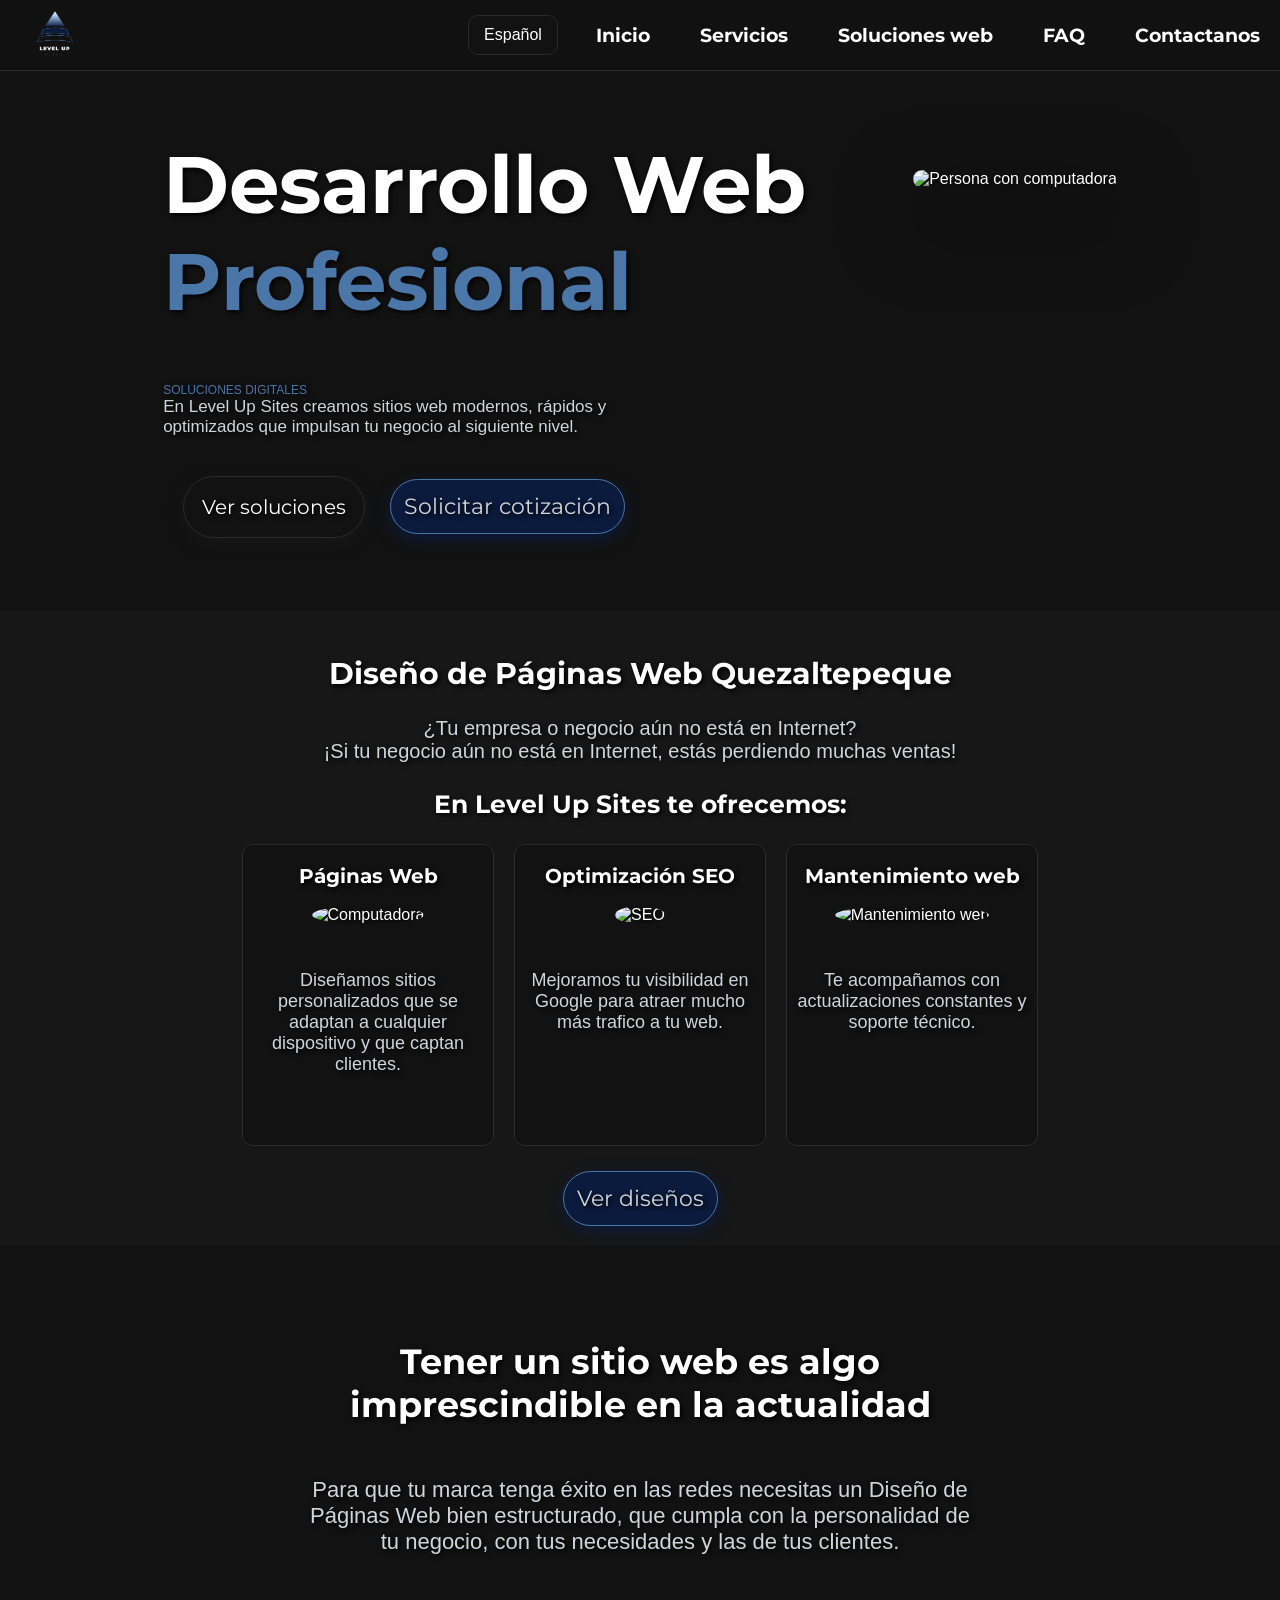
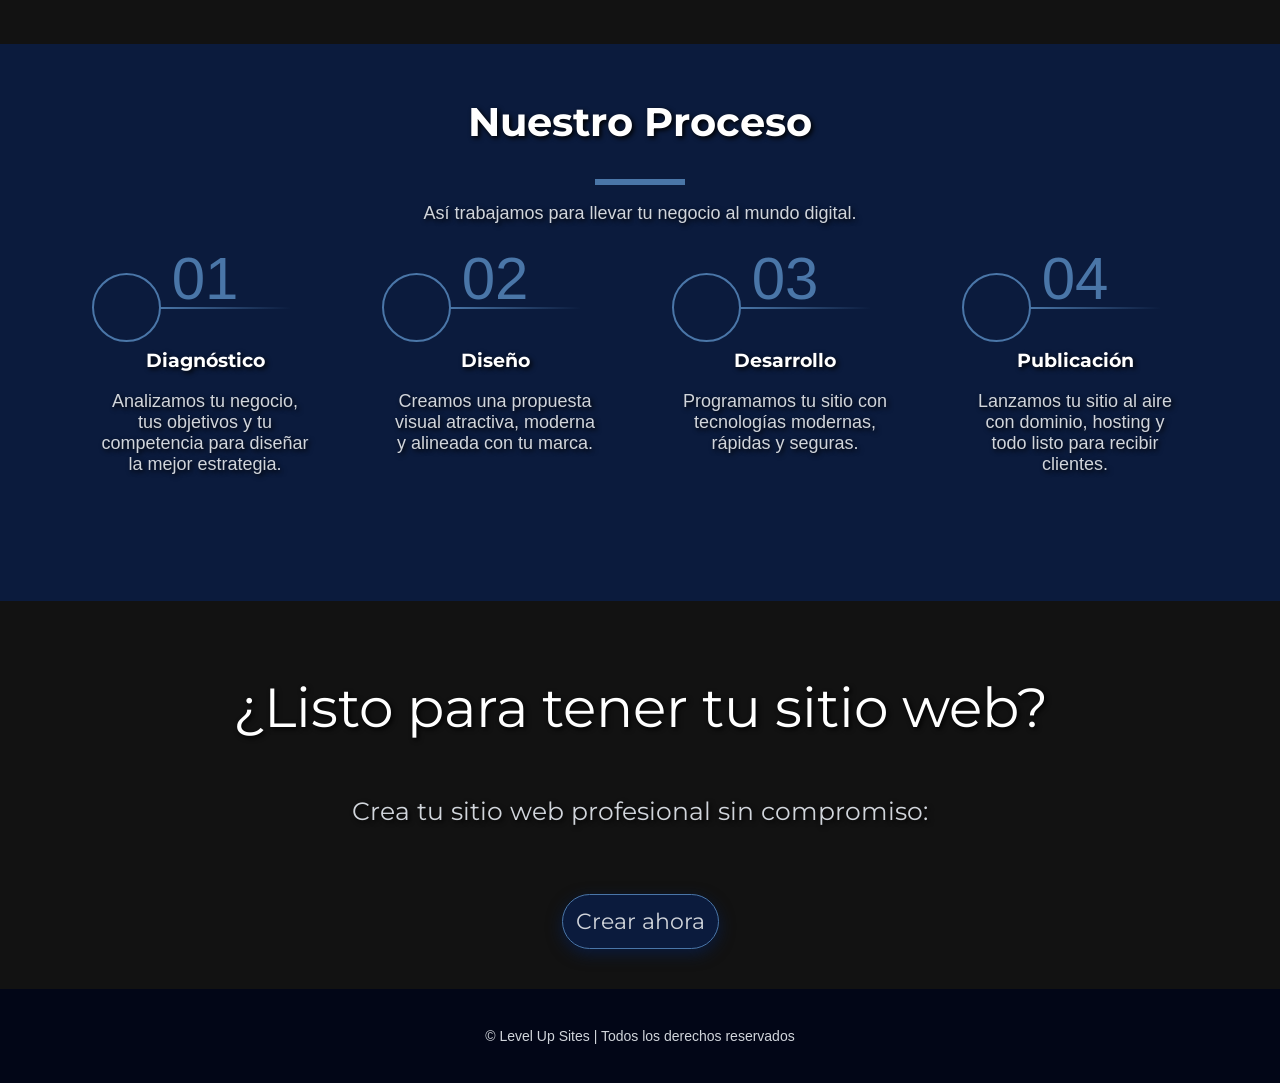
==== commit 2d8346ef: "Add files via upload" ====
--- a/index.html
+++ b/index.html
@@ -96,7 +96,7 @@
       <p>En Level Up Sites creamos sitios web modernos, rápidos y <br> optimizados que impulsan tu negocio al siguiente
         nivel.</p>
       <a href="4precios.html" class="btn-primary"><i class="ri-function-line"></i> Ver soluciones </a> <a href="5contactos.html"
-        class="btn-primary">Solicitar cotización <i class="ri-send-ins-line"></i></a>
+        class="btn-secondary">Solicitar cotización <i class="ri-send-ins-line"></i></a>
     </div>
     <div class="container-inicio-png"><img
         src="https://www.infobae.com/new-resizer/lJ7nTjs6eeH5kro3L-sJCQhLDoI=/arc-anglerfish-arc2-prod-infobae/public/6JATESB7HVDRZKCNLYFUZ5BZUQ.jpg"
@@ -200,7 +200,7 @@
   <p class="eslogan2">Crea tu sitio web profesional sin compromiso:</p>
   <br>
 
-  <a href="4precios.html" class="btn-primary">Crear ahora</a>
+  <a href="4precios.html" class="btn-secondary">Crear ahora</a>
 
 
 
--- a/style.css
+++ b/style.css
@@ -54,9 +54,8 @@
 }
 
 .logo { 
-    width: 80px;
+    width: 70px;
     height: auto;
-    border-radius: 100%;
 }
 .container-menu {
     display: flex;
@@ -95,7 +94,7 @@
     justify-content: center;
     align-items: center;
     position: relative;
-    left: 210px;
+    left: 190px;
     min-width :90px;
     min-height: 40px;
      border-radius:10px;
@@ -112,7 +111,7 @@
     position: absolute;
     top: 100%;
     left: 0;
-    left: 210px;
+    left: 190px;
 
     display: none;
      border: 1px solid var(--border);
@@ -313,7 +312,7 @@
 
 .inicio-part2 {
     padding: 20px;
-background: var(--primary);
+background: var(--surface);
     max-width: 1270px;
     text-align: center;
     text-shadow: 2px 2px 5px black;
@@ -363,9 +362,9 @@
     justify-content: center;
     height: 300px;
     max-width: 250px;
-    background: var(--primary) ;
+    background: var(--bg) ;
     border-radius: 11px;
-    border: 1px solid var(--accent);
+    border: 1px solid var(--border);
 }
 
 .ofrenda img {
@@ -388,7 +387,7 @@
 }
 
 .btn-secondary{
-    font-size: 25px;
+    font-size: 22px;
     display: inline-block;
 background: var(--primary);
     padding: 13px ;
@@ -596,28 +595,6 @@
     font-size: 25px;
 }
 
-.btn3{
-    font-size: 25px;
-    display: inline-block;
-background: var(--primary);
-    padding: 15px ;
-    border-radius: 45px;
-    color: var(--text);
-    text-decoration: none;
-    transition: 0.3s;
-    margin-top: 0px;
-    font-family: var(--title-font);
-    box-shadow: 0 5px 15px var(--primary); 
-    
-}
-.btn3:hover{  
-background: var(--primary);
-    box-shadow: 0 8px 18px var(--primary); 
-    transform: translateY(-15px) scale(1.01);
-            transition: 0.25s;
-
-}
-
 
 /* servicios */
 
@@ -629,12 +606,13 @@
 
 .item-rubro {
     border-radius: 10px;
-    background-color: #152038 ;
+    background-color: var(--surface) ;
+    border: 1px solid var(--border);
     margin: 25px;
 }
 
 .item-rubro:hover {
-    box-shadow: 0 30px 80px rgba(3, 13, 73, 0.7);
+    box-shadow: 0 30px 80px var(--surface);
     cursor: pointer;
     transform: scale(1.04);
     transition: all .5s;
@@ -681,28 +659,7 @@
     margin-right: 50px;
 }
 
-.btn4{
-    font-size: 20px;
-    display: inline-block;
-    background: linear-gradient(45deg,#3b13ac, #3e3bf6);
-    padding: 18px ;
-    border-radius: 50px;
-    color: white;
-    text-decoration: none;
-    transition: 0.3s;
-    text-shadow: #000000;
-   font-family: "Oswald", sans-serif;
-    box-shadow: 0 5px 15px #6721e7; 
-    
-}
-.btn4:hover{  
-     background: linear-gradient(45deg,#4116b6, #2825bb);
-    box-shadow: 0 8px 18px #4d1ca8; 
-    transform: translateY(-15px) scale(1.01);
-            transition: 0.25s;
-
-
-}
+
 
 /* precios */
 .soluciones-web {
@@ -718,7 +675,7 @@
 }
 .soluciones-web p {
     font-size: 18px;
-     color: rgba(209, 209, 209, 0.753);
+     color: var(--text);
 }
 
 .container-precios {
@@ -731,7 +688,7 @@
 
 .item-precio {
     border-radius: 10px;
-    background-color: #152038 ;
+    background-color: var(--primary) ;
     margin: 65px;
     width: 40%;
 
@@ -746,7 +703,7 @@
 }
 
 .icon-precio {
-    background-color: #0e358a;
+    background-color: var(--accent);
     border-radius: 100%;
     height: 60px;
     width: 60px;
@@ -761,7 +718,7 @@
 
 .item-precio figure p {
    font-size: 15px;
-     color: rgba(209, 209, 209, 0.753);
+     color: var(--text);
      margin: 0 ;
    
     
@@ -791,10 +748,10 @@
     
 }
 .precio-1 {
-    background-color:#153272;
+    background-color:#0b2358;
 }
 .precio-2 {
-    background-color:#0b245c;
+    background-color:#0b2358;
 }
 .precio-3 {
     background-color:#041842;
@@ -841,8 +798,8 @@
 .info-precio hr {
       width: 100%;
    height: 2px;
-    border: 2px solid #086ece;
-    background: linear-gradient(45deg, #223d7c , #192644);
+    border: 2px solid var(--accent);
+    background: linear-gradient(45deg, var(--accent) , var(--primary));
    border: none;
 }
 
@@ -858,7 +815,7 @@
     text-decoration: none;
     transition: 0.3s;
     margin-top: 35px;
-    font-family: "Oswald", sans-serif;
+    font-family: var(--font);
     box-shadow: 0 5px 15px rgba(7, 128, 17, 0.795); 
      transition: 0.25s;
     margin-top: 15px;
@@ -879,7 +836,6 @@
 
 .redes {
     flex-direction: column;
-    background-color: #0084ff00;
     align-items: center;
     display: flex;
 
@@ -890,7 +846,7 @@
 }
 
 .redes p {
-     color: rgba(209, 209, 209, 0.753);
+     color: var(--text);
      margin: 0 5px;
 }
 
@@ -915,7 +871,7 @@
 }
 .contacto1 .p-1{
     color: rgb(24, 219, 112) ;
-    font-family: "Oswald", sans-serif;
+    font-family: var(--font);
     font-size: 17px;
     margin-left: 100px;
     margin-top: -60px;
@@ -926,8 +882,8 @@
 
 }
 .contacto1 .p-2 {
-    color:  rgba(209, 209, 209, 0.603) ;
-    font-family: "Oswald", sans-serif;
+    color: var(--text) ;
+    font-family: var(--font);
     font-size: 17px;
     margin-left: 100px;
 }
@@ -942,7 +898,7 @@
     text-decoration: none;
     transition: 0.3s;
     margin-top: 35px;
-    font-family: "Oswald", sans-serif;
+    font-family: var(--font);
     box-shadow: 0 5px 15px rgba(7, 128, 17, 0.795); 
     margin-left: 100px;
      transition: 0.25s;
@@ -995,7 +951,7 @@
 }
 .contacto2 .p-1{
     color: #392da7 ;
-    font-family: "Oswald", sans-serif;
+    font-family: var(--font);
     font-size: 17px;
     margin-left: 100px;
     margin-top: -60px;
@@ -1006,8 +962,8 @@
 
 }
 .contacto2 .p-2 {
-    color:  rgba(209, 209, 209, 0.603) ;
-    font-family: "Oswald", sans-serif;
+    color:  var(--text) ;
+    font-family: var(--font);
     font-size: 17px;
     margin-left: 100px;
 }
@@ -1022,7 +978,7 @@
     text-decoration: none;
     transition: 0.3s;
    margin-top: 35px;
-    font-family: "Oswald", sans-serif;
+    font-family: var(--font);
     box-shadow: 0 5px 15px rgba(31, 9, 153, 0.479); 
     margin-left: 100px;
      transition: 0.25s;
@@ -1078,7 +1034,7 @@
 }
 .contacto3 .p-1{
     color: #b1770d ;
-    font-family: "Oswald", sans-serif;
+    font-family: var(--font);
     font-size: 17px;
     margin-left: 100px;
     margin-top: -60px;
@@ -1089,8 +1045,8 @@
 
 }
 .contacto3 .p-2 {
-    color:  rgba(209, 209, 209, 0.603) ;
-    font-family: "Oswald", sans-serif;
+    color: var(--text) ;
+    font-family: var(--font);
     font-size: 17px;
     margin-left: 100px;
 }
@@ -1105,7 +1061,7 @@
     text-decoration: none;
     transition: 0.3s;
     margin-top: 35px;
-    font-family: "Oswald", sans-serif;
+    font-family: var(--font);
     box-shadow: 0 5px 15px rgba(184, 106, 4, 0.664); 
    
     margin-left: 100px;
@@ -1139,7 +1095,6 @@
 
 .redes2 {
     flex-direction: column;
-    background-color: #0084ff00;
     align-items: center;
     display: flex;
 
@@ -1149,8 +1104,8 @@
 
 .contacto21 {
     border-radius: 25px;
-    border: 1px solid rgba(53, 52, 52, 0.856);
-   background-color: rgba(31, 30, 30, 0.479);
+    border: 1px solid var(--border);
+   background-color:var(--surface);
     width: 600px;
     margin: 5px;
     height: 80px;
@@ -1160,16 +1115,16 @@
 }
 .contacto21:hover {
    
-     border: 1px solid #0d0b8149;
-    background-color: #0330921c;
+    border: 1px solid var(--border);
+   background-color:var(--surface);
     
 }
 .contacto21 .p-1{
-    color:  rgba(209, 209, 209, 0.603)  ;
-    font-family: "Oswald", sans-serif;
+    color:  var(--text)  ;
+    font-family: var(--font);
     font-size: 17px;
     margin-left: 100px;
-    margin-top: -60px;
+    margin-top: -50px;
 }
 
 .contacto21 h3 {
@@ -1177,22 +1132,32 @@
 
 }
 .contacto21 .p-2 {
-    color:  rgba(245, 242, 242, 0.795) ;
-    font-family: "Oswald", sans-serif;
+    color:  var(--text) ;
+    font-family: var(--font);
+    
     font-size: 17px;
     margin-left: 100px;
     margin-top: -10px;
 }
-
+.contacto21 .p-2 a {
+    color:  var(--accent) ;
+    font-family: var(--font);
+    text-decoration: none;
+    font-size: 17px;
+   
+
+
+
+}
 
 .icon-contacto21 {
     border-radius: 100%;
     height: 50px;
     width: 50px;
     font-size: 30px;
-     background-color: #06244b;
-    border: 2px solid #0756a0;
-    color: #e0d9d9c4;
+    border: 1px solid var(--accent);
+   background-color:var(--primary);
+    color: var(--text);
     display: flex;
     justify-content: center;
     align-items: center;
@@ -1201,122 +1166,6 @@
 
 }
 
-
-
-
-
-
-
-.contacto22 {
-    border-radius: 25px;
-    border: 1px solid rgba(53, 52, 52, 0.856);
-   background-color: rgba(31, 30, 30, 0.479);
-    width: 600px;
-    margin: 5px;
-    height: 80px;
-    text-align: left;
-    transition: all 1.2s;
-    
-}
-.contacto22:hover {
-   border: 1px solid #0d0b8149;
-    background-color: #0330921c;
-   
-    
-}
-.contacto22 .p-1{
-    color:  rgba(209, 209, 209, 0.603)  ;
-    font-family: "Oswald", sans-serif;
-    font-size: 17px;
-    margin-left: 100px;
-    margin-top: -60px;
-}
-
-.contacto22 h3 {
-    margin-left: 100px;
-
-}
-.contacto22 .p-2 {
-    color:  rgba(245, 242, 242, 0.795) ;
-    font-family: "Oswald", sans-serif;
-    font-size: 17px;
-    margin-left: 100px;
-    margin-top: -10px;
-}
-
-
-.icon-contacto22 {
-    border-radius: 100%;
-    height: 50px;
-    width: 50px;
-    font-size: 30px;
-     background-color: #06244b;
-    border: 2px solid #0756a0;
-    color: #e0d9d9c4;
-    display: flex;
-    justify-content: center;
-    align-items: center;
-    margin-top: 13px;
-     margin-left: 15px;
-
-}
-
-
-
-
-.contacto23 {
-    border-radius: 25px;
-    border: 1px solid rgba(53, 52, 52, 0.856);
-   background-color: rgba(31, 30, 30, 0.479);
-    width: 600px;
-    margin: 5px;
-    height: 80px;
-    text-align: left;
-    transition: all 1.2s;
-    
-}
-.contacto23:hover {
-   border: 1px solid #0d0b8149;
-    background-color: #0330921c;
-   
-    
-}
-.contacto23 .p-1{
-    color:  rgba(209, 209, 209, 0.603)  ;
-    font-family: "Oswald", sans-serif;
-    font-size: 17px;
-    margin-left: 100px;
-    margin-top: -60px;
-}
-
-.contacto23 h3 {
-    margin-left: 100px;
-
-}
-.contacto23 .p-2 {
-    color:  rgba(245, 242, 242, 0.795) ;
-    font-family: "Oswald", sans-serif;
-    font-size: 17px;
-    margin-left: 100px;
-    margin-top: -10px;
-}
-
-
-.icon-contacto23 {
-    border-radius: 100%;
-    height: 50px;
-    width: 50px;
-    font-size: 30px;
-     background-color: #06244b;
-    border: 2px solid #0756a0;
-    color: #e0d9d9c4;
-    display: flex;
-    justify-content: center;
-    align-items: center;
-    margin-top: 13px;
-     margin-left: 15px;
-
-}
 /* FAQ */
 .preguntas {
     justify-content: center;
@@ -1326,13 +1175,13 @@
     flex-direction: column;
 }
 .preguntas h1 {
-    color:rgba(255, 255, 255, 0.966)  ;
+    color:var(--white)  ;
     margin: 20px;
    
     font-size: 45px;
 }
 .preguntas p {
-    color:rgba(209, 209, 209, 0.842)  ;
+    color:var(--text)  ;
     margin: 20px;
    
     font-size: 19px;
@@ -1394,7 +1243,7 @@
     
 }
 .answer p {
-    color:rgba(209, 209, 209, 0.699)  ;
+    color:var(--text)  ;
     margin: 20px;
     margin-top: -4px;
     font-size: 16px;
@@ -1421,7 +1270,7 @@
     text-decoration: none;
     transition: 0.3s;
     margin-top: 35px;
-    font-family: "Oswald", sans-serif;
+    font-family: var(--font);
     box-shadow: 0 5px 15px rgba(7, 128, 17, 0.795); 
     
      transition: 0.25s;
@@ -1526,7 +1375,7 @@
     
 .language-btn{
     
-    left: 60px;
+    left: 50px;
     min-width :90px;
     min-height: 40px;
      border-radius:10px;
@@ -1540,12 +1389,12 @@
     position: absolute;
     top: 100%;
     left: 0;
-    left: 60px;
+    left: 50px;
 
     display: none;
 
     margin-top: -9px;
-    width :90px;
+    width :88px;
     min-height: 40px;
      border-radius: 0px 0px 10px 10px;
 }
@@ -1632,8 +1481,6 @@
 }
 .inicio-part2 p{
     font-size: 16px;
-    color: rgb(209, 209, 209);
-
     
 }
 .inicio-part2 h3{
@@ -1752,7 +1599,7 @@
 
 .item-rubro {
     border-radius: 10px;
-    background-color: #152038 ;
+   
     display: flex;
    flex-direction: row;
    text-align: center;
@@ -1763,12 +1610,6 @@
 
 }
 
-.item-rubro:hover {
-    box-shadow: 0 30px 80px rgba(3, 13, 73, 0.7);
-    cursor: pointer;
-    
-}
-
 
 
 .item-rubro img {
@@ -1828,7 +1669,7 @@
 }
 .soluciones-web p {
     font-size: 14px;
-     color: rgba(209, 209, 209, 0.753);
+   
      margin: 0 15px;
      
 }
@@ -1849,7 +1690,7 @@
 
 .item-precio {
     border-radius: 10px;
-    background-color: #152038 ;
+   
     display: flex;
    flex-direction: column;
    align-items: center;
@@ -1861,14 +1702,6 @@
 
 }
 
-.item-precio:hover {
-   box-shadow: 0 30px 80px rgba(3, 13, 73, 0.7);
-    cursor: pointer;
-    
-}
-
-
-
 
 
 .item-price figure {
@@ -1923,21 +1756,12 @@
     width: 330px;
 }
 .contacto21 .p-2 {
-   font-size: 16px;
-}
-.contacto22 {
-    width: 330px;
-}
-.contacto22 .p-2 {
-   font-size: 16px;
-}
-.contacto23 {
-    width: 330px;
-}
-.contacto23 .p-2 {
-   font-size: 15px;
-}
-
+   font-size: 14px;
+}
+
+.contacto21 .p-2 a{
+   font-size: 12px;
+}
 /* FAQ */
 
 .preguntas h1 {
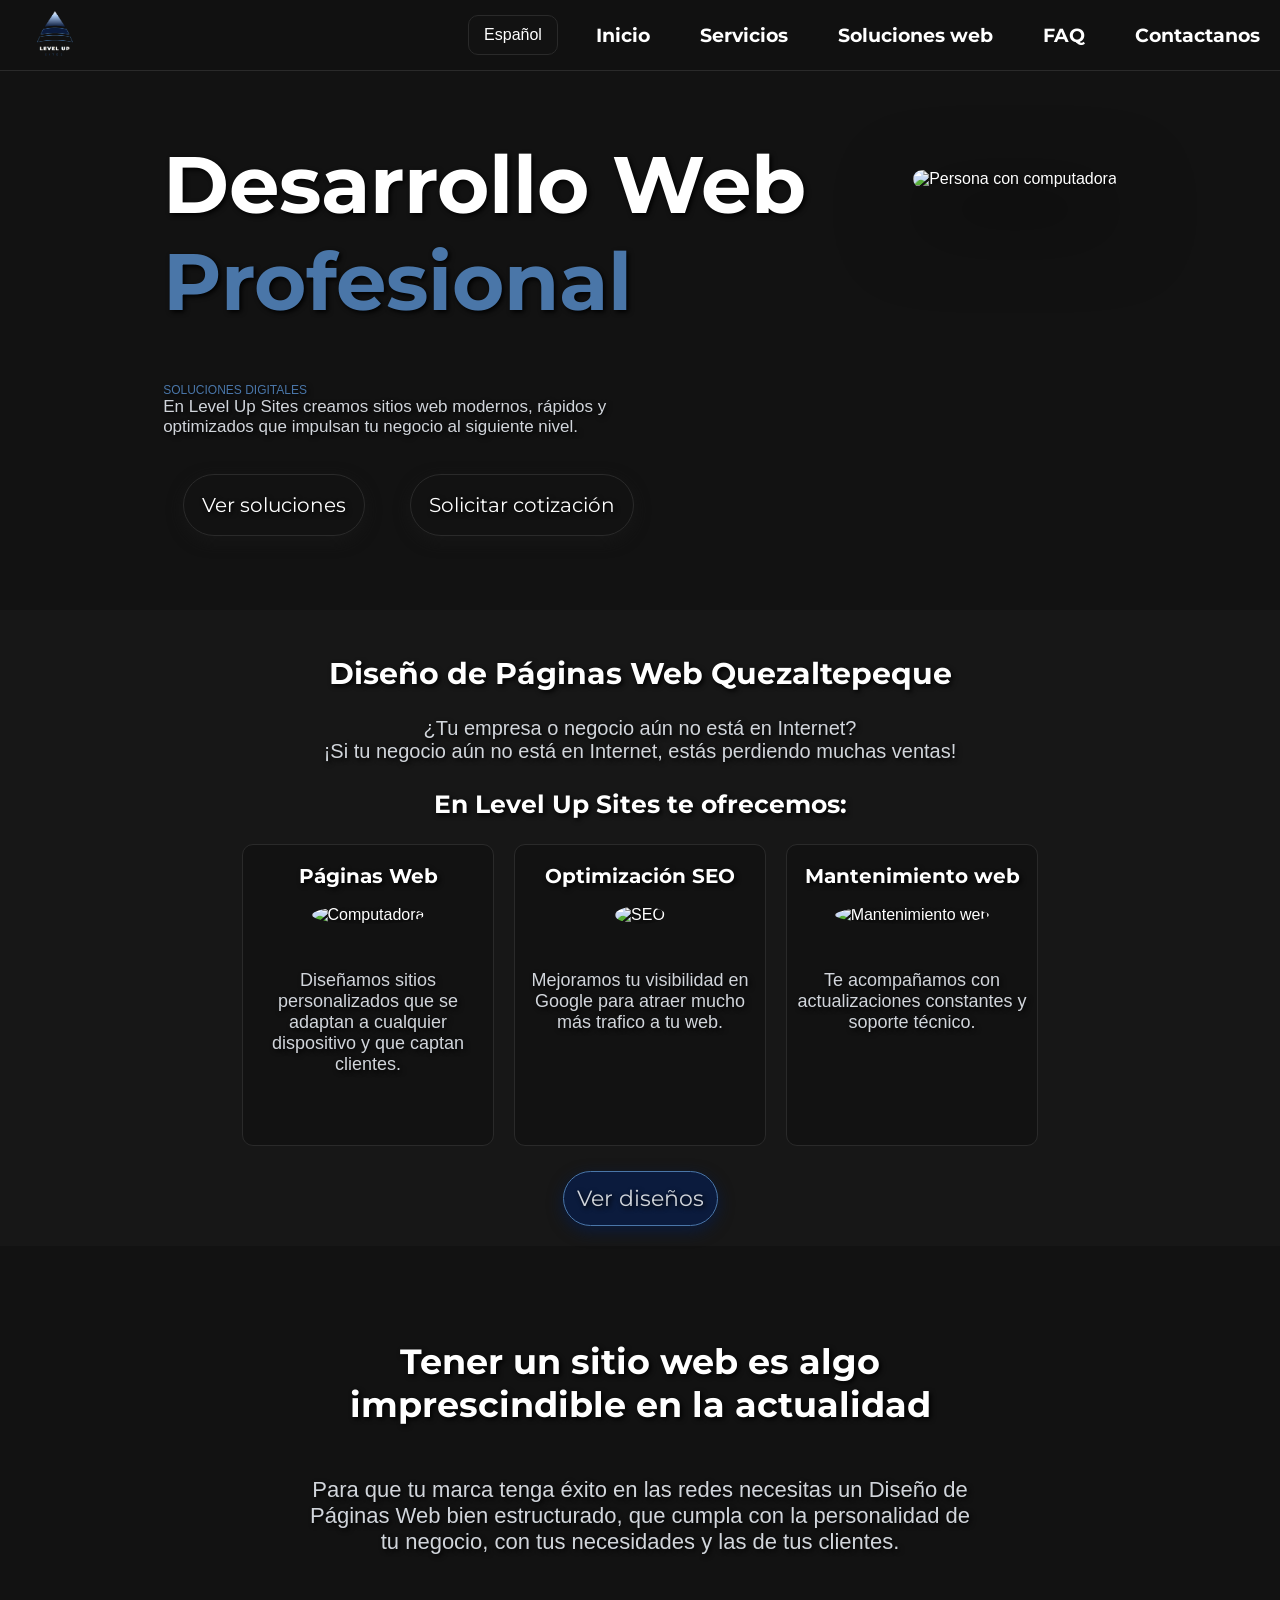
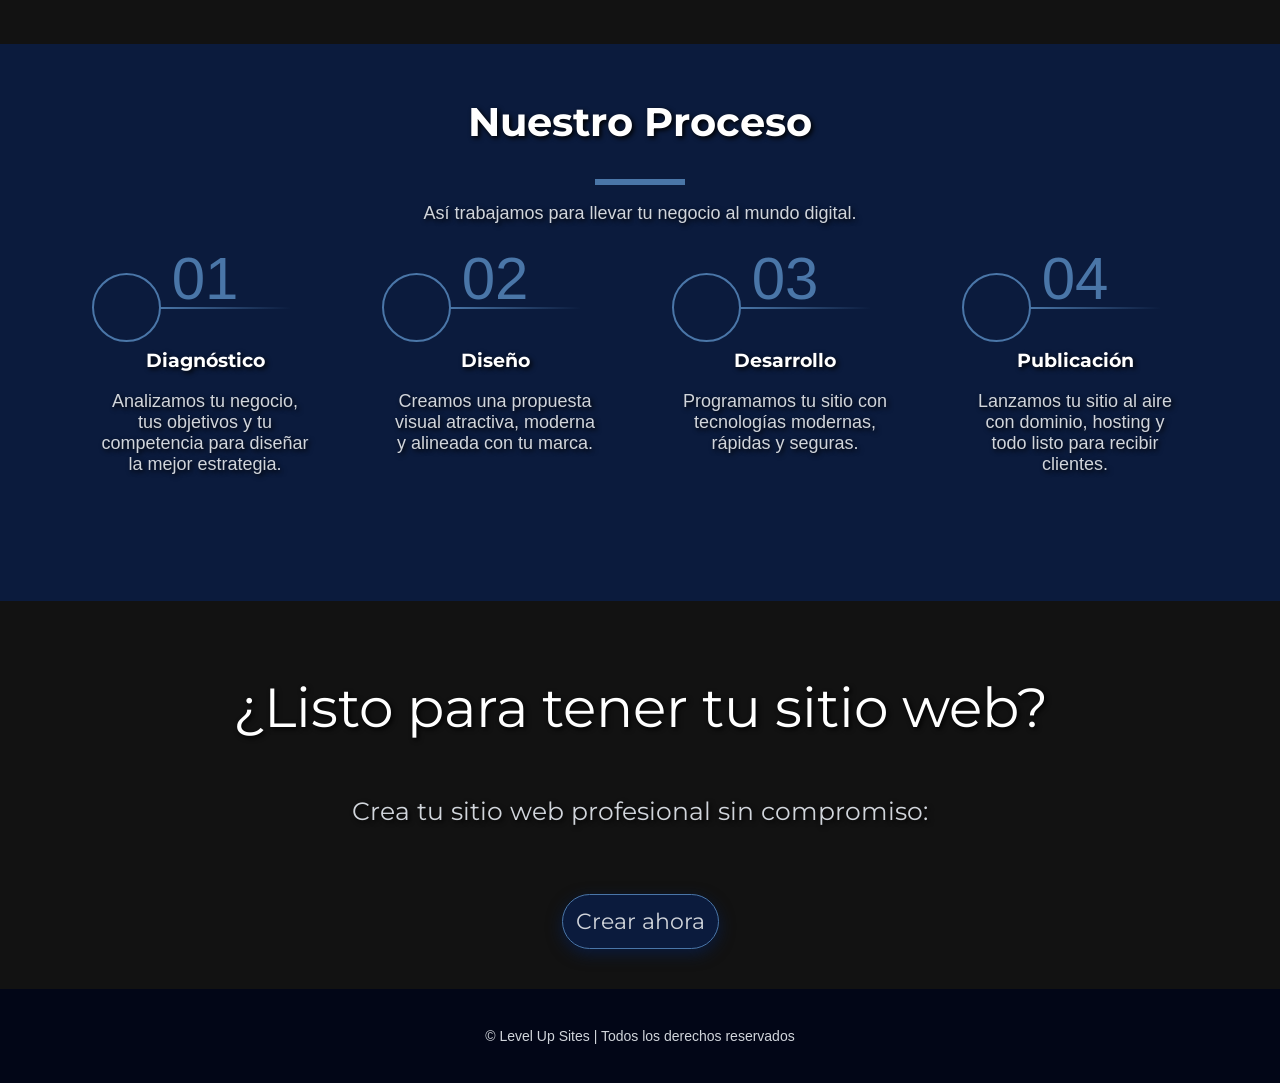
==== commit ae0672bb: "Add files via upload" ====
--- a/index.html
+++ b/index.html
@@ -6,7 +6,7 @@
   <meta name="viewport" content="width=device-width, initial-scale=1.0">
   <title>Level Up Sites | Diseño Web en El Salvador</title>
 
-  <link rel="icon" href="https://level-up-sites.pages.dev/fotos/logo sin fondo.png.jpeg">
+  <link rel="icon" href="https://level-up-sites.pages.dev/fotos/logo%20sin%20fondo.png">
 
   <meta name="description"
     content="Creamos páginas web modernas y rápidas para negocios y emprendimientos en El Salvador.">
@@ -14,7 +14,7 @@
   <meta property="og:title" content="Level Up Sites | Diseño Web en El Salvador">
   <meta property="og:description"
     content="Creamos páginas web modernas y rápidas para negocios y emprendimientos en El Salvador.">
-  <meta property="og:image" content="https://level-up-sites.pages.dev/logo1x1.jpeg">
+  <meta property="og:image" content="https://level-up-sites.pages.dev/fotos/logo%20sin%20fondo.png">
   <meta property="og:url" content="https://level-up-sites.pages.dev">
   <meta property="og:type" content="website">
 
@@ -96,7 +96,7 @@
       <p>En Level Up Sites creamos sitios web modernos, rápidos y <br> optimizados que impulsan tu negocio al siguiente
         nivel.</p>
       <a href="4precios.html" class="btn-primary"><i class="ri-function-line"></i> Ver soluciones </a> <a href="5contactos.html"
-        class="btn-secondary">Solicitar cotización <i class="ri-send-ins-line"></i></a>
+        class="btn-primary">Solicitar cotización <i class="ri-send-ins-line"></i></a>
     </div>
     <div class="container-inicio-png"><img
         src="https://www.infobae.com/new-resizer/lJ7nTjs6eeH5kro3L-sJCQhLDoI=/arc-anglerfish-arc2-prod-infobae/public/6JATESB7HVDRZKCNLYFUZ5BZUQ.jpg"
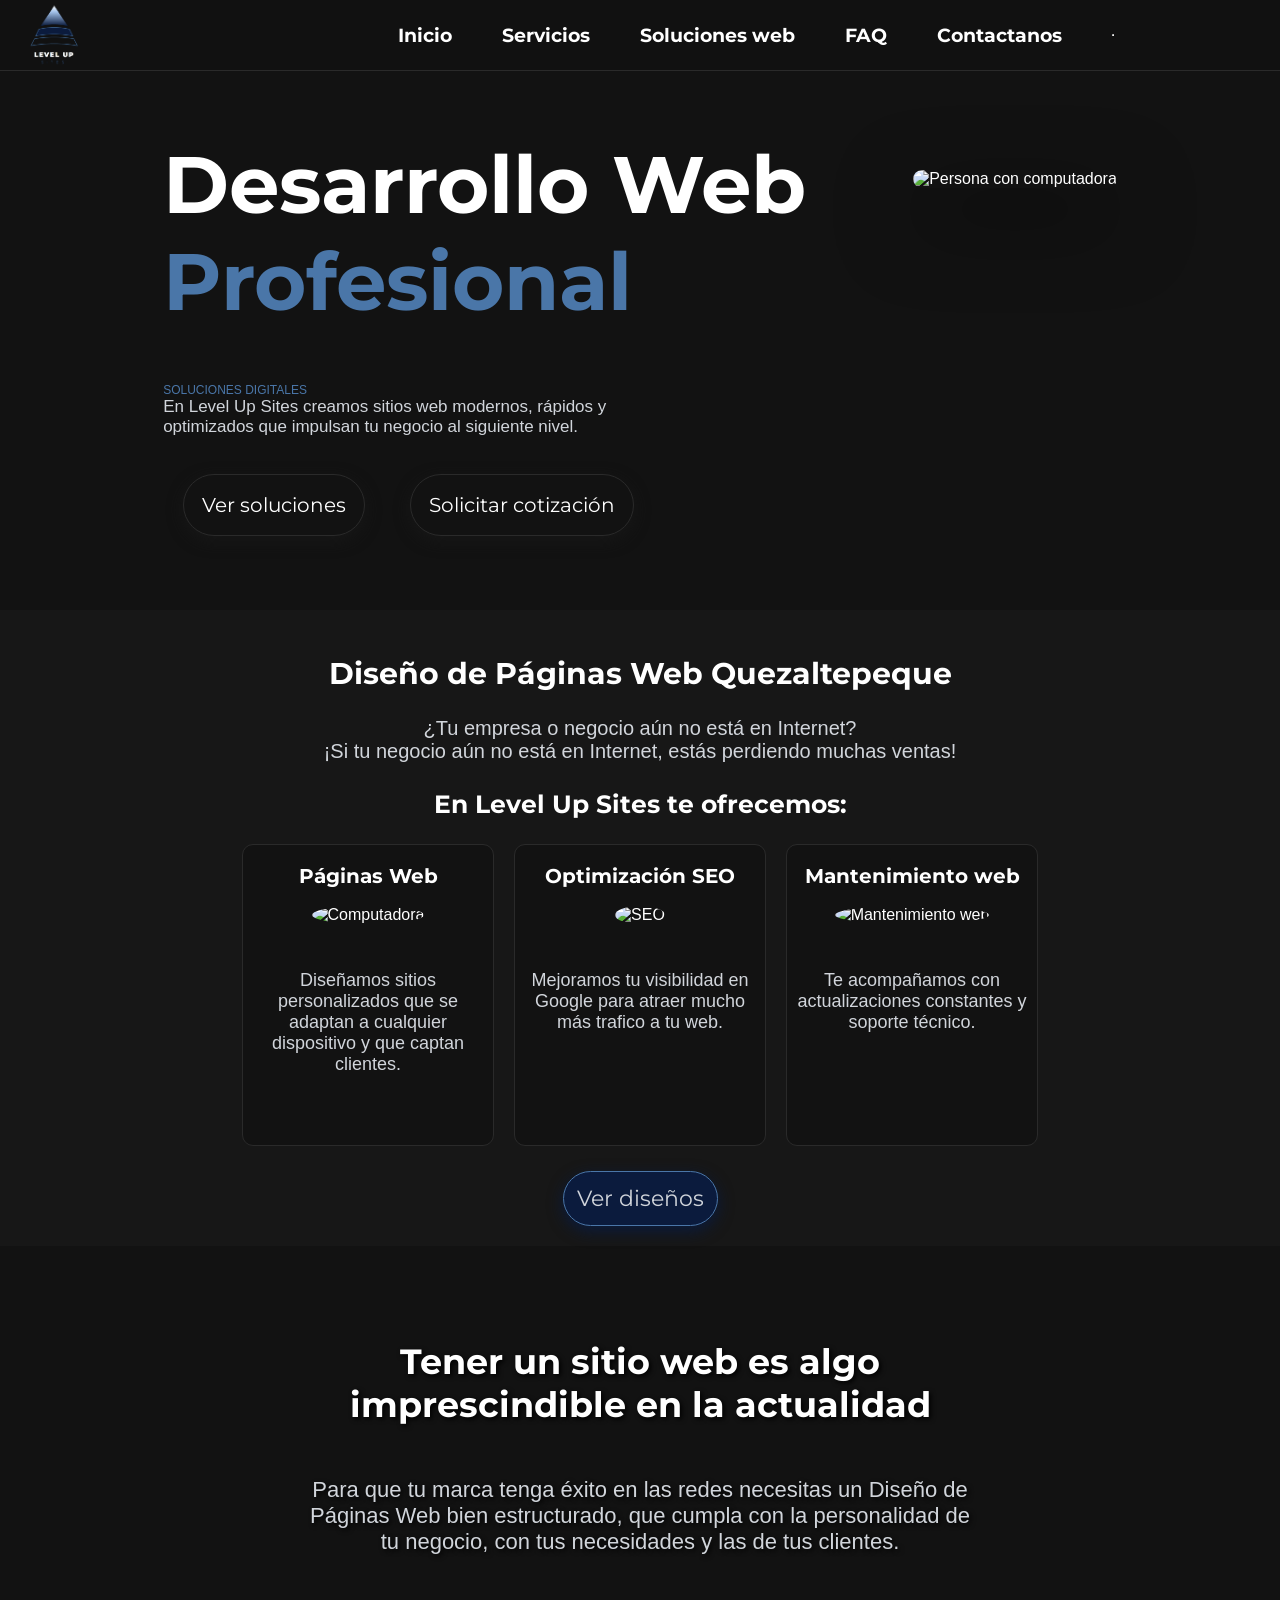
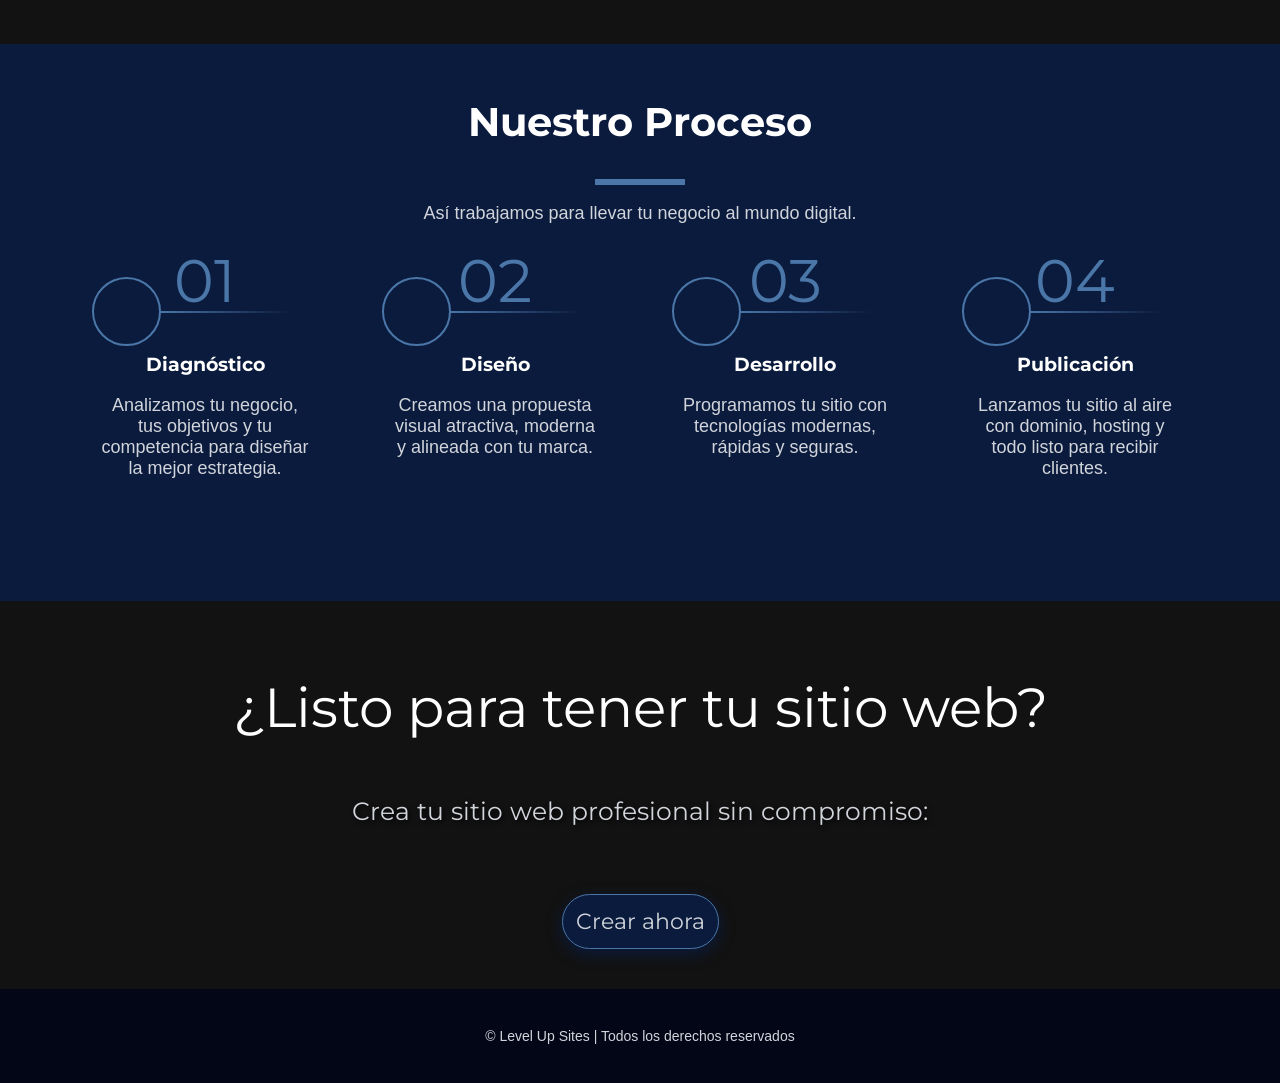
==== commit 22166ec8: "Add files via upload" ====
--- a/index.html
+++ b/index.html
@@ -45,20 +45,10 @@
 
 <body>
   <header>
-    <div class="container-logo"><a href="index.html"><img src="fotos/logo sin fondo.png" alt="logo" class="logo"> </a>   </div>
-
-    <div class="language-selector">
-
-      <button class="language-btn" id="languageBtn">
-        <span>Español</span>
-
-      </button>
-
-      <div class="language-menu" id="languageMenu">
-        <a href="en/index.html">Inglés</a>
-      </div>
-
-    </div>
+    <div class="container-logo"><a href="index.html"><img src="fotos/logo sin fondo.png" alt="logo" class="logo"> </a>
+    </div>
+
+
 
     <div class="container-icon-menu" onclick="toggleMenu()" id="icon">
       ☰
@@ -81,7 +71,20 @@
         <h3>Contactanos</h3>
       </a>
 
-    </div>
+      <hr class="menu-divider">
+
+      <div class="language-selector">
+        <button class="language-btn" id="languageBtn">
+          🌐 Español
+        </button>
+
+        <div class="language-menu" id="languageMenu">
+          <a href="en/index.html">English</a>
+        </div>
+      </div>
+
+    </div>
+
 
 
   </header>
@@ -95,8 +98,8 @@
       <h1>Desarrollo Web <span>Profesional</span></h1>
       <p>En Level Up Sites creamos sitios web modernos, rápidos y <br> optimizados que impulsan tu negocio al siguiente
         nivel.</p>
-      <a href="4precios.html" class="btn-primary"><i class="ri-function-line"></i> Ver soluciones </a> <a href="5contactos.html"
-        class="btn-primary">Solicitar cotización <i class="ri-send-ins-line"></i></a>
+      <a href="4precios.html" class="btn-primary"><i class="ri-function-line"></i> Ver soluciones </a> <a
+        href="5contactos.html" class="btn-primary">Solicitar cotización <i class="ri-send-ins-line"></i></a>
     </div>
     <div class="container-inicio-png"><img
         src="https://www.infobae.com/new-resizer/lJ7nTjs6eeH5kro3L-sJCQhLDoI=/arc-anglerfish-arc2-prod-infobae/public/6JATESB7HVDRZKCNLYFUZ5BZUQ.jpg"
--- a/style.css
+++ b/style.css
@@ -23,8 +23,8 @@
 }
 
 
- /* general */
-header{
+/* general */
+header {
     position: fixed;
     top: 0;
 
@@ -37,26 +37,28 @@
 
     padding: 20px;
 
-    background: rgba(18,18,18,.9);
+    background: rgba(18, 18, 18, .9);
     backdrop-filter: blur(12px);
 
     border-bottom: 1px solid #2A2A2A;
 
     z-index: 1000;
 }
+
 .container-logo {
     display: flex;
     align-items: center;
     gap: 10px;
     position: relative;
-    
-
-}
-
-.logo { 
+
+
+}
+
+.logo {
     width: 70px;
     height: auto;
 }
+
 .container-menu {
     display: flex;
     align-items: center;
@@ -65,24 +67,24 @@
     color: #dad9d9;
 
 
-}   
+}
 
 .container-icon-menu {
     display: none;
     font-size: 30px;
     cursor: pointer;
-    
-
-
-
-}
-
-.language-selector{
+
+
+
+
+}
+
+.language-selector {
     position: relative;
     display: inline-block;
 }
 
-.language-btn{
+.language-btn {
     margin: 0;
     background: var(--bg);
     color: var(--white);
@@ -95,46 +97,46 @@
     align-items: center;
     position: relative;
     left: 190px;
-    min-width :90px;
+    min-width: 90px;
     min-height: 40px;
-     border-radius:10px;
-     border: 1px solid var(--border);
-
-}
-
-.language-btn:hover{
+    border-radius: 10px;
+    border: 1px solid var(--border);
+
+}
+
+.language-btn:hover {
     background: var(--surface);
 
- }
-
-.language-menu{
+}
+
+.language-menu {
     position: absolute;
     top: 100%;
     left: 0;
     left: 190px;
 
     display: none;
-     border: 1px solid var(--border);
+    border: 1px solid var(--border);
 
     background: var(--bg);
     margin-top: 0;
-    width :88px;
+    width: 88px;
     min-height: 40px;
-     border-radius: 0px 0px 10px 10px;
-}
-
-.language-menu a{
+    border-radius: 0px 0px 10px 10px;
+}
+
+.language-menu a {
     display: block;
     padding: 12px 0px;
     color: var(--white);
     text-decoration: none;
 }
 
-.language-menu:hover{
+.language-menu:hover {
     background: var(--surface);
 }
 
-.language-menu.active{
+.language-menu.active {
     display: block;
 }
 
@@ -144,92 +146,91 @@
 }
 
 
-.fade-in 
-{
-opacity: 0;
+.fade-in {
+    opacity: 0;
     transform: translateY(50px);
     transition: opacity 1.2s ease, transform 1.2s ease;
 }
 
 footer {
-            margin-top: 40px;
-            padding: 25px;
-            background-color: #020617;
-            font-size: 14px;
-            color: var(--text);
-            text-align: center;
-
-
-            
-        }      
-
-
-
-        
-.paginas{
-    color:#FFFFFF;
+    margin-top: 40px;
+    padding: 25px;
+    background-color: #020617;
+    font-size: 14px;
+    color: var(--text);
+    text-align: center;
+
+
+
+}
+
+
+
+
+.paginas {
+    color: #FFFFFF;
     text-decoration: none;
-    transition:.3s;
-}
-
-.paginas:hover{
-    color:#4A76A8;
-}
-
-
-:root{
-
-    --bg:#121212;
-    --surface:#171717;
-
-    --primary:#0B1B3D;
-    --accent:#4A76A8;
-
-    --white:#FFFFFF;
-
-    --text:#D1D5DB;
-    --border:#2A2A2A;
-
-    --title-font:"Montserrat",sans-serif;
-    --body-font:"Inter",sans-serif;
+    transition: .3s;
+}
+
+.paginas:hover {
+    color: #4A76A8;
+}
+
+
+:root {
+
+    --bg: #121212;
+    --surface: #171717;
+
+    --primary: #0B1B3D;
+    --accent: #4A76A8;
+
+    --white: #FFFFFF;
+
+    --text: #D1D5DB;
+    --border: #2A2A2A;
+
+    --title-font: "Montserrat", sans-serif;
+    --body-font: "Inter", sans-serif;
 }
 
 
 
 @keyframes aparecer {
-            from {
-                opacity: 0;
-                transform: translateY(20px);
-            }
-            to {
-                opacity: 1;
-                transform: translateY(0);
-            }
-        }
+    from {
+        opacity: 0;
+        transform: translateY(20px);
+    }
+
+    to {
+        opacity: 1;
+        transform: translateY(0);
+    }
+}
 
 /* Index */
 
 
 
 .inicio {
-    
+
     flex-direction: row;
     display: flex;
     padding: 20px;
-     padding: 20px;
-  
+    padding: 20px;
+
     margin: 20px auto;
     margin-top: 50px;
     max-width: 1150px;
     text-align: center;
-    text-shadow: 2px 2px 5px black;
     border-radius: 10px;
     justify-content: center;
     height: 482px;
-   
-
-
-    
+
+
+
+
 }
 
 
@@ -238,57 +239,62 @@
     color: var(--accent);
     position: absolute;
     bottom: 503px;
-    
-    
+
+
 }
 
 .container-inicio-png img {
     height: 300px;
-  width: 350px;
+    width: 350px;
     border-radius: 20px;
-    box-shadow: 0 30px 80px rgba(0,0,0,0.7);
+    box-shadow: 0 30px 80px rgba(0, 0, 0, 0.7);
     margin-top: 100px;
     margin-left: 50px;
     animation: aparecer 1s ease;
-  
+
 
 }
 
 .container-inicio-texto {
     max-width: 900px;
     width: 700px;
-     animation: aparecer 1s ease;
-    
+    animation: aparecer 1s ease;
+
     text-align: left;
-    
-
-}
-.container-inicio-texto h1{
+
+
+}
+
+.container-inicio-texto h1 {
     max-width: 700px;
     font-size: 5rem;
     text-align: left;
-    
-
-}
-.container-inicio-texto h1 span{
+    font-family: var(--title-font);
+    color: var(--white);
+
+}
+
+.container-inicio-texto h1 span {
     color: var(--accent);
-    
-
-}
-.container-inicio-texto p{
+
+
+}
+
+.container-inicio-texto p {
     max-width: 500px;
     font-size: 17px;
     color: var(--text);
     font-family: var(--body-font);
-    
-    
-
-}
-.btn-primary{
+
+
+
+}
+
+.btn-primary {
     font-size: 20px;
     display: inline-block;
     background: var(--bg);
-    padding: 18px ;
+    padding: 18px;
     border-radius: 35px;
     color: var(--white);
     text-decoration: none;
@@ -298,13 +304,14 @@
     font-family: var(--title-font);
     box-shadow: 0 5px 15px var(--surface);
     border: 1px solid var(--border);
-    
-}
-.btn-primary:hover{  
+
+}
+
+.btn-primary:hover {
     background: var(--border);
-    box-shadow: 0 8px 18px var(--surface); 
+    box-shadow: 0 8px 18px var(--surface);
     transform: translateY(-15px) scale(1.01);
-            transition: 0.25s;
+    transition: 0.25s;
 
 
 }
@@ -312,49 +319,54 @@
 
 .inicio-part2 {
     padding: 20px;
-background: var(--surface);
+    background: var(--surface);
     max-width: 1270px;
     text-align: center;
-    text-shadow: 2px 2px 5px black;
-    
+
     justify-content: center;
 
 
 
-    
-}
-
-.inicio-part2 h2{
+
+}
+
+.inicio-part2 h2 {
     font-size: 30px;
 
-
-    
-}
-.inicio-part2 p{
+    font-family: var(--title-font);
+    color: var(--white);
+
+}
+
+.inicio-part2 p {
     font-size: 20px;
     color: var(--text);
     font-family: var(--body-font);
 
-    
-}
-.inicio-part2 h3{
+
+}
+
+.inicio-part2 h3 {
     font-size: 25px;
     margin-top: -30px;
-    
+    font-family: var(--title-font);
+    color: var(--white);
+
 }
 
 .container-ofrendas {
-            display: flex;
-            justify-content: center;
-            gap: 20px;
-            margin-top: 20px;
-            
-            
-  }
+    display: flex;
+    justify-content: center;
+    gap: 20px;
+    margin-top: 20px;
+    transition: .3s ease;
+
+}
+
 .ofrenda:hover {
-            transform: scale(1.1);
-            transition: 0.3s;
-        }
+    transform: scale(1.1);
+    transition: 0.3s;
+}
 
 
 .ofrenda {
@@ -362,7 +374,7 @@
     justify-content: center;
     height: 300px;
     max-width: 250px;
-    background: var(--bg) ;
+    background: var(--bg);
     border-radius: 11px;
     border: 1px solid var(--border);
 }
@@ -371,42 +383,45 @@
     border-radius: 100%;
     width: 60px;
     height: 60px;
-    
-}
+
+}
+
 .ofrenda p {
     padding: 10px;
     font-size: 18px;
-        color: var(--text);
-
-    font-family: var(--body-font);
-}
+    color: var(--text);
+
+    font-family: var(--body-font);
+}
+
 .ofrenda h3 {
     font-size: 20px;
     margin: 0;
     margin-top: 19px;
 }
 
-.btn-secondary{
+.btn-secondary {
     font-size: 22px;
     display: inline-block;
-background: var(--primary);
-    padding: 13px ;
+    background: var(--primary);
+    padding: 13px;
     border-radius: 50px;
     color: var(--text);
     text-decoration: none;
     transition: 0.3s;
     margin-top: 25px;
-        border: 1px solid var(--accent);
-
-   font-family: var(--title-font);
-    box-shadow: 0 5px 15px var(--primary); 
-    
-}
-.btn-secondary:hover{  
-background: var(--primary);
-    box-shadow: 0 8px 18px var(--accent); 
+    border: 1px solid var(--accent);
+
+    font-family: var(--title-font);
+    box-shadow: 0 5px 15px var(--primary);
+
+}
+
+.btn-secondary:hover {
+    background: var(--primary);
+    box-shadow: 0 8px 18px var(--accent);
     transform: translateY(-15px) scale(1.01);
-            transition: 0.25s;
+    transition: 0.25s;
 
 }
 
@@ -414,8 +429,8 @@
 
 
 .inicio-foto {
-    
-   margin-top: -38px;
+
+    margin-top: -38px;
     background-image: url('https://img.freepik.com/vector-gratis/diseno-fondo-tecnologia-lineas-circuitos-rojos-digitales_1017-27263.jpg?semt=ais_hybrid&w=740&q=80');
     background-size: cover;
     background-position: center;
@@ -427,35 +442,36 @@
     color: rgb(255, 255, 255);
     text-shadow: 2px 2px 5px black;
     text-align: center;
-    
-
-    
-    
-
-}
-.inicio-foto p { 
-    padding: 0px 300px ;
+
+
+
+
+
+}
+
+.inicio-foto p {
+    padding: 0px 300px;
     font-size: 22px;
     color: var(--text);
     font-family: var(--body-font);
 
 }
-.inicio-foto h2 { 
-     padding: 0px 300px ;
+
+.inicio-foto h2 {
+    padding: 0px 300px;
     font-size: 35px;
 }
 
 
 .proceso {
-      padding: 20px;
-      background: var(--primary);
+    padding: 20px;
+    background: var(--primary);
     max-width: 1270px;
     text-align: center;
-    text-shadow: 2px 2px 5px black;
-    height: 517px;
+    min-height: 517px;
     justify-content: center;
-     
-    
+
+
 
 }
 
@@ -463,23 +479,25 @@
     font-size: 40px;
     font-family: var(--title-font);
 }
+
 .proceso hr {
     width: 90px;
-   height: 6px;
-   background-color:var(--accent);
-   border: none;
-}
+    height: 6px;
+    background-color: var(--accent);
+    border: none;
+}
+
 .proceso p {
-     font-size: 18px;
+    font-size: 18px;
     color: var(--text);
     font-family: var(--body-font);
 }
 
 .container-pasos {
     display: flex;
-     justify-content: center;
-     gap: 20px;
-     margin-top: 20px;
+    justify-content: center;
+    gap: 20px;
+    margin-top: 20px;
 }
 
 .iconos-proceso {
@@ -498,98 +516,104 @@
     margin-left: -8px;
 }
 
-.pasos span p{
+.pasos span p {
     text-align: center;
-    font-family: var(--body-font);
+    font-family: var(--title-font);
     font-size: 60px;
     color: var(--accent);
     text-shadow: none;
-     transition: all 0.55s;
-     margin-top: -30px;
-    
-}
+    transition: all 0.55s;
+    margin-top: -30px;
+
+}
+
 .pasos:hover span p {
-     color: var(--white);
-  text-shadow: 0 8px 18px #08236362; 
+    color: var(--white);
+    text-shadow: 0 8px 18px #08236362;
     transform: translateY(-4px) scale(1.01);
 
 }
 
 .pasos hr {
     width: 130px;
-   height: 2px;
+    height: 2px;
     border: 2px solid var(--accent);
-    background: linear-gradient(45deg, var(--accent) , var(--primary));
-   border: none;
-   margin-left: 60px;
-   margin-top: -35px;
-   transition: all 0.55s;
-    
-}
+    background: linear-gradient(45deg, var(--accent), var(--primary));
+    border: none;
+    margin-left: 60px;
+    margin-top: -35px;
+    transition: all 0.55s;
+
+}
+
 .pasos:hover hr {
-    background: linear-gradient(45deg, var(--accent) , var(--primary));
-  
-    box-shadow: 0 8px 18px var(--accent); 
+    background: linear-gradient(45deg, var(--accent), var(--primary));
+
+    box-shadow: 0 8px 18px var(--accent);
     transform: translateY(-4px) scale(1.01);
-    
-}
+
+}
+
 .pasos h3 {
     margin-top: 40px;
 
 }
 
 .pasos:hover .iconos-proceso {
-   background-color: var(--accent);
-  border: 2px solid var(--accent);
-    box-shadow: 0 8px 18px var(--accent); 
+    background-color: var(--accent);
+    border: 2px solid var(--accent);
+    box-shadow: 0 8px 18px var(--accent);
     transform: translateY(-4px) scale(1.01);
-   
-    color: rgb(202, 196, 196);
+
+    color: var(--white);
 
 }
 
 .pasos {
-   
+
     margin: 30px;
     width: 210px;
-    
-    
+
+
 }
 
 
 .pasos h3 {
     transition: all 0.55s;
 }
+
 .pasos:hover h3 {
-   
-    text-shadow: 0 8px 18px #22282e; 
+
+    text-shadow: 0 8px 18px #22282e;
     transform: translateY(-4px) scale(1.01);
-    
-}
+
+}
+
 .pasos p {
     transition: all 0.55s;
     font-family: var(--body-font);
-        color: var(--text);
-
-   
-}
+    color: var(--text);
+
+
+}
+
 .pasos:hover p {
-   color: var(--white);
-    text-shadow: 0 8px 18px #22282e; 
+    color: var(--white);
+    text-shadow: 0 8px 18px #22282e;
     transform: translateY(-4px) scale(1.01);
-    
-}
-
-
-
-.eslogan { 
-   color: var(--white);
-    font-family: var(--title-font);
-    text-shadow: 2px 2px 5px black;
+
+}
+
+
+
+.eslogan {
+    color: var(--white);
+    font-family: var(--title-font);
     font-size: 55px;
 }
-.eslogan2 { 
-   color: var(--text);
+
+.eslogan2 {
+    color: var(--text);
     font-family: var(--title-font);
     text-shadow: 2px 2px 5px black;
     font-size: 25px;
@@ -600,23 +624,24 @@
 
 .container-rubros {
     display: grid;
-    grid-template-columns: repeat(3,  1fr);
+    grid-template-columns: repeat(3, 1fr);
     gap: 20px;
 }
 
 .item-rubro {
     border-radius: 10px;
-    background-color: var(--surface) ;
+    background-color: var(--surface);
     border: 1px solid var(--border);
     margin: 25px;
 }
 
 .item-rubro:hover {
-    box-shadow: 0 30px 80px var(--surface);
+    box-shadow: 0 20px 40px rgba(74, 118, 168, .18);
+    border-color: var(--accent);
     cursor: pointer;
     transform: scale(1.04);
     transition: all .5s;
-    
+
 }
 
 
@@ -626,37 +651,39 @@
     height: 100%;
     border-radius: 10px;
     object-fit: cover;
-    transition: all .5s ;
-    
+    transition: all .5s;
+
 }
 
 .item-rubro figure {
     overflow: hidden;
-   
-    
+
+
 }
 
 
 
 
 .info-rubro {
-    padding: 15px, 30px;
+    padding: 15px 30px;
     line-height: 2;
     display: flex;
     flex-direction: column;
     gap: 10px;
     text-align: center;
-}   
+    font-family: var(--body-font);
+}
 
 
 
 
 
 .parrafo {
-    font-size: 23px; 
+    font-size: 23px;
     padding: 10px;
     margin-left: 50px;
     margin-right: 50px;
+    font-family: var(--body-font);
 }
 
 
@@ -664,18 +691,22 @@
 /* precios */
 .soluciones-web {
 
-     display: flex;
+    display: flex;
     justify-content: center;
     align-items: center;
     flex-direction: column;
-    
-}
+
+}
+
 .soluciones-web h1 {
     font-size: 40px;
-}
+    font-family: var(--title-font);
+}
+
 .soluciones-web p {
     font-size: 18px;
-     color: var(--text);
+    color: var(--text);
+    font-family: var(--body-font);
 }
 
 .container-precios {
@@ -688,27 +719,37 @@
 
 .item-precio {
     border-radius: 10px;
-    background-color: var(--primary) ;
+    background: var(--surface);
+    border: 1px solid var(--border);
     margin: 65px;
     width: 40%;
 
-   height: 870px;
+    min-height: 870px;
+
+    transition:
+        transform .3s ease,
+        box-shadow .3s ease,
+        border-color .3s ease;
 }
 
 .item-precio:hover {
-  box-shadow: 0 30px 80px rgba(20, 9, 58, 0.7);
+    transform: translateY(-8px);
+
+    box-shadow: 0 20px 45px rgba(74, 118, 168, .20);
     cursor: pointer;
-    
-    
-}
+}
+
+
 
 .icon-precio {
-    background-color: var(--accent);
+    background: linear-gradient(135deg,
+            var(--accent),
+            var(--primary));
     border-radius: 100%;
     height: 60px;
     width: 60px;
     font-size: 30px;
-   display: flex;
+    display: flex;
     justify-content: center;
     align-items: center;
     margin-top: 15px;
@@ -717,17 +758,19 @@
 
 
 .item-precio figure p {
-   font-size: 15px;
-     color: var(--text);
-     margin: 0 ;
-   
-    
-}
+    font-size: 15px;
+    color: var(--text);
+    margin: 0;
+    font-family: var(--body-font);
+
+
+}
+
 .item-precio figure h2 {
-   font-size: 22px;
-    
-   
-    
+    font-size: 22px;
+    font-family: var(--title-font);
+
+
 }
 
 
@@ -735,72 +778,60 @@
 
 .item-precio figure {
     overflow: hidden;
-    
     border-radius: 10px 10px 0px 0px;
-    width: 100%;
-    height: 24%;
-    margin: 0px ;
+    padding: 40px 20px;
+    margin: 0px;
     display: flex;
     justify-content: center;
     align-items: center;
     flex-direction: column;
-   
-    
-}
+
+
+}
+
 .precio-1 {
-    background-color:#0b2358;
-}
-.precio-2 {
-    background-color:#0b2358;
-}
-.precio-3 {
-    background-color:#041842;
-}
-
-
-.item-precio:hover {
-    transform: scale(1.05);
-    transition: 0.3s;
-    
-    
+    background: var(--primary);
 }
 
 .info-precio {
-    padding: 15px, 30px;
+    padding: 15px 30px;
     line-height: 2;
     flex-direction: column;
     font-size: 25px;
     text-align: center;
-}   
+    font-family: var(--body-font);
+}
+
 .info-precio ul {
     margin-right: 38px;
     font-size: 13px;
     text-align: left;
+    font-family: var(--body-font);
     list-style: none;
 }
+
 .info-precio ul {
     padding-left: 20px;
 }
 
-
 .check::before {
-  content: '✔'; 
-  color: green;
-  margin-right: 8px;
+    content: '✔';
+    color: #22C55E;
+    margin-right: 8px;
 }
 
 .cross::before {
-  content: '✖'; 
-  color: red;
-  margin-right: 8px;
+    content: '✖';
+    color: #EF4444;
+    margin-right: 8px;
 }
 
 .info-precio hr {
-      width: 100%;
-   height: 2px;
+    width: 100%;
+    height: 2px;
     border: 2px solid var(--accent);
-    background: linear-gradient(45deg, var(--accent) , var(--primary));
-   border: none;
+    background: linear-gradient(45deg, var(--accent), var(--primary));
+    border: none;
 }
 
 
@@ -808,23 +839,24 @@
 
     font-size: 20px;
     display: inline-block;
-     background: linear-gradient(45deg, rgb(24, 219, 112), rgba(4, 148, 16, 0.473));
-    padding: 16px ;
+    background: linear-gradient(45deg, rgb(24, 219, 112), rgba(4, 148, 16, 0.473));
+    padding: 16px;
     border-radius: 45px;
     color: white;
     text-decoration: none;
     transition: 0.3s;
     margin-top: 35px;
-    font-family: var(--font);
-    box-shadow: 0 5px 15px rgba(7, 128, 17, 0.795); 
-     transition: 0.25s;
+    font-family: var(--title-font);
+    box-shadow: 0 5px 15px rgba(7, 128, 17, 0.795);
+    transition: 0.25s;
     margin-top: 15px;
 }
-.btn10:hover{  
-    background: linear-gradient(45deg rgb(4, 36, 18), rgba(5, 65, 10, 0.473));
-    box-shadow: 0 8px 18px rgba(7, 150, 19, 0.795); 
+
+.btn10:hover {
+    background: linear-gradient(45deg, rgb(4, 36, 18), rgba(5, 65, 10, 0.473));
+    box-shadow: 0 8px 18px rgba(7, 150, 19, 0.795);
     transform: translateY(-6px) scale(1.01);
-           
+
 
 }
 
@@ -843,35 +875,49 @@
 
 .redes h1 {
     font-size: 40px;
+    font-family: var(--title-font);
 }
 
 .redes p {
-     color: var(--text);
-     margin: 0 5px;
-}
-
+    color: var(--text);
+    margin: 0 5px;
+}
+
+.contacto1:hover .icon-contacto1,
+.contacto2:hover .icon-contacto2,
+.contacto3:hover .icon-contacto3,
+.contacto21:hover .icon-contacto21 {
+    transform: scale(1.08);
+}
 
 .contacto1 {
     border-radius: 25px;
     border: 1px solid rgba(4, 148, 16, 0.473);
     background-color: rgba(4, 148, 16, 0.123);
-    width: 600px;
     margin: 30px;
-    height: 250px;
+    width: 55%;
+    min-height: 250px;
     text-align: left;
-    transition: all 0.8s;
-    
-}
+    transition:
+        transform .3s ease,
+        background-color .3s ease,
+        border-color .3s ease,
+        box-shadow .3s ease;
+}
+
 .contacto1:hover {
-   
+
     border: 1px solid rgba(5, 212, 23, 0.473);
     background-color: rgba(5, 189, 20, 0.151);
-   
-    
-}
-.contacto1 .p-1{
-    color: rgb(24, 219, 112) ;
-    font-family: var(--font);
+    transform: translateY(-6px);
+
+    box-shadow: 0 20px 45px rgba(74, 118, 168, .15);
+
+}
+
+.contacto1 .p-1 {
+    color: rgb(24, 219, 112);
+    font-family: var(--body-font);
     font-size: 17px;
     margin-left: 100px;
     margin-top: -60px;
@@ -879,116 +925,132 @@
 
 .contacto1 h3 {
     margin-left: 100px;
-
-}
+    font-family: var(--title-font);
+
+}
+
 .contacto1 .p-2 {
-    color: var(--text) ;
-    font-family: var(--font);
+    color: var(--text);
+    font-family: var(--body-font);
     font-size: 17px;
     margin-left: 100px;
 }
+
 .btn6 {
 
     font-size: 20px;
     display: inline-block;
-     background: linear-gradient(45deg, rgb(24, 219, 112), rgba(4, 148, 16, 0.473));
-    padding: 15px ;
+    background: linear-gradient(45deg, rgb(24, 219, 112), rgba(4, 148, 16, 0.473));
+    padding: 15px;
+    border-radius: 45px;
+    color: white;
+    text-decoration: none;
+    transition: 0.3s;
+    margin-top: 25px;
+    font-family: var(--title-font);
+    box-shadow: 0 5px 15px rgba(7, 128, 17, 0.795);
+    margin-left: 100px;
+    transition: 0.25s;
+}
+
+.btn6:hover {
+    background: linear-gradient(45deg, rgb(21, 160, 83), rgba(6, 114, 15, 0.473));
+    box-shadow: 0 8px 18px rgba(7, 150, 19, 0.795);
+    transform: translateY(-6px) scale(1.01);
+
+
+}
+
+.icon-contacto1 {
+    border-radius: 100%;
+    height: 60px;
+    width: 60px;
+    font-size: 40px;
+    background-color: rgb(8, 224, 106);
+    border: 2px solid rgb(7, 184, 87);
+    color: #ffffff;
+    display: flex;
+    justify-content: center;
+    align-items: center;
+    margin-top: 15px;
+    margin-left: 15px;
+
+}
+
+
+
+
+.contacto2 {
+    border-radius: 25px;
+    background: var(--surface);
+    border: 1px solid var(--border);
+    width: 55%;
+    min-height: 250px;
+    margin: 30px;
+    text-align: left;
+    transition:
+        transform .3s ease,
+        background-color .3s ease,
+        border-color .3s ease,
+        box-shadow .3s ease;
+
+}
+
+.contacto2:hover {
+
+    border: 1px solid #061299c5;
+    background: linear-gradient(to bottom, #030b5848, #02073b4b);
+
+    transform: translateY(-6px);
+
+    box-shadow: 0 20px 45px rgba(74, 118, 168, .15);
+}
+
+
+
+.contacto2 .p-1 {
+    color: #392da7;
+    font-family: var(--body-font);
+    font-size: 17px;
+    margin-left: 100px;
+    margin-top: -60px;
+}
+
+.contacto2 h3 {
+    margin-left: 100px;
+    font-family: var(--title-font);
+}
+
+.contacto2 .p-2 {
+    color: var(--text);
+    font-family: var(--body-font);
+    font-size: 17px;
+    margin-left: 100px;
+}
+
+.btn7 {
+
+    font-size: 20px;
+    display: inline-block;
+    background: linear-gradient(-45deg, rgba(255, 0, 0, 0.582), rgba(0, 110, 255, 0.534));
+    padding: 15px;
     border-radius: 45px;
     color: white;
     text-decoration: none;
     transition: 0.3s;
     margin-top: 35px;
-    font-family: var(--font);
-    box-shadow: 0 5px 15px rgba(7, 128, 17, 0.795); 
+    font-family: var(--title-font);
+    box-shadow: 0 5px 15px rgba(31, 9, 153, 0.479);
     margin-left: 100px;
-     transition: 0.25s;
-    margin-top: 15px;
-}
-.btn6:hover{  
-    background: linear-gradient(45deg rgb(4, 36, 18), rgba(5, 65, 10, 0.473));
-    box-shadow: 0 8px 18px rgba(7, 150, 19, 0.795); 
+    transition: 0.25s;
+
+}
+
+.btn7:hover {
+    background: linear-gradient(-45deg, rgba(255, 0, 0, 0.705), rgba(0, 110, 255, 0.658));
+    box-shadow: 0 8px 18px rgba(31, 6, 175, 0.479);
     transform: translateY(-6px) scale(1.01);
-           
-
-}
-
-.icon-contacto1 {
-    border-radius: 100%;
-    height: 60px;
-    width: 60px;
-    font-size: 40px;
-    background-color:rgb(8, 224, 106);
-    border: 2px solid rgb(7, 184, 87);
-    color: #ffffff;
-    display: flex;
-    justify-content: center;
-    align-items: center;
-    margin-top: 15px;
-     margin-left: 15px;
-
-}
-
-
-
-
-.contacto2 {
-    border-radius: 25px;
-    border: 1px solid #020846;
-    background: linear-gradient(to bottom, #0207336e, #01042267);
-    width: 600px;
-    margin: 30px;
-    height: 250px;
-    text-align: left;
-    transition: all 0.8s;
-    
-}
-.contacto2:hover {
-   
-    border: 1px solid #061299c5;
-    background: linear-gradient(to bottom, #030b5848, #02073b4b);
-   
-    
-}
-.contacto2 .p-1{
-    color: #392da7 ;
-    font-family: var(--font);
-    font-size: 17px;
-    margin-left: 100px;
-    margin-top: -60px;
-}
-
-.contacto2 h3 {
-    margin-left: 100px;
-
-}
-.contacto2 .p-2 {
-    color:  var(--text) ;
-    font-family: var(--font);
-    font-size: 17px;
-    margin-left: 100px;
-}
-.btn7 {
-
-    font-size: 20px;
-    display: inline-block;
-     background: linear-gradient(-45deg, rgba(255, 0, 0, 0.582), rgba(0, 110, 255, 0.534));
-    padding: 15px ;
-    border-radius: 45px;
-    color: white;
-    text-decoration: none;
-    transition: 0.3s;
-   margin-top: 35px;
-    font-family: var(--font);
-    box-shadow: 0 5px 15px rgba(31, 9, 153, 0.479); 
-    margin-left: 100px;
-     transition: 0.25s;
-    
-}
-.btn7:hover{  
-    background: linear-gradient(-45deg, rgba(255, 0, 0, 0.705), rgba(0, 110, 255, 0.658));
-    box-shadow: 0 8px 18px rgba(31, 6, 175, 0.479); 
-    transform: translateY(-6px) scale(1.01);
-           
+
 
 }
 
@@ -997,14 +1059,14 @@
     height: 60px;
     width: 60px;
     font-size: 40px;
-    background-color:rgba(16, 4, 80, 0.479);
+    background-color: rgba(16, 4, 80, 0.479);
     border: 2px solid rgba(19, 3, 109, 0.479);
     color: #ffffff;
     display: flex;
     justify-content: center;
     align-items: center;
     margin-top: 15px;
-     margin-left: 15px;
+    margin-left: 15px;
 
 }
 
@@ -1016,25 +1078,33 @@
 
 .contacto3 {
     border-radius: 25px;
-    border: 1px solid #6d4a164f;
-    background:linear-gradient(-45deg, #760aa133,#99098633,rgba(235, 73, 9, 0.144),#df7f111f);
-    width: 600px;
+    background: var(--surface);
+    border: 1px solid var(--border);
+    width: 55%;
+    min-height: 250px;
     margin: 30px;
-    height: 250px;
     text-align: left;
-    transition: all 1.2s;
-    
-}
+    transition:
+        transform .3s ease,
+        background-color .3s ease,
+        border-color .3s ease,
+        box-shadow .3s ease;
+
+}
+
 .contacto3:hover {
-   
-     border: 1px solid #81520b8e;
-    background:linear-gradient(-45deg, #760aa156,#9909864d,rgba(235, 73, 9, 0.24),#df7f1131);
-   
-    
-}
-.contacto3 .p-1{
-    color: #b1770d ;
-    font-family: var(--font);
+
+    border: 1px solid #81520b8e;
+    background: linear-gradient(-45deg, #760aa156, #9909864d, rgba(235, 73, 9, 0.24), #df7f1131);
+    transform: translateY(-6px);
+
+    box-shadow: 0 20px 45px rgba(74, 118, 168, .15);
+
+}
+
+.contacto3 .p-1 {
+    color: #b1770d;
+    font-family: var(--body-font);
     font-size: 17px;
     margin-left: 100px;
     margin-top: -60px;
@@ -1042,37 +1112,44 @@
 
 .contacto3 h3 {
     margin-left: 100px;
-
-}
+    font-family: var(--title-font);
+}
+
 .contacto3 .p-2 {
-    color: var(--text) ;
-    font-family: var(--font);
+    color: var(--text);
+    font-family: var(--body-font);
     font-size: 17px;
     margin-left: 100px;
 }
+
 .btn8 {
 
     font-size: 20px;
     display: inline-block;
-     background:linear-gradient(-45deg, #760aa1,#990986,rgba(235, 73, 9, 0.808),#df7f11);
-    padding: 15px ;
+    background: linear-gradient(-45deg, #760aa1, #990986, rgba(235, 73, 9, 0.808), #df7f11);
+    padding: 15px;
     border-radius: 45px;
     color: white;
     text-decoration: none;
     transition: 0.3s;
     margin-top: 35px;
-    font-family: var(--font);
-    box-shadow: 0 5px 15px rgba(184, 106, 4, 0.664); 
-   
+    font-family: var(--title-font);
+    box-shadow: 0 5px 15px rgba(184, 106, 4, 0.664);
+
     margin-left: 100px;
-     transition: 0.25s;
-    
-}
-.btn8:hover{  
-     background:linear-gradient(-45deg, #65088a,#7a056b,rgba(126, 38, 4, 0.808)rgb(153, 85, 7)5);
-    box-shadow: 0 8px 18px rgba(184, 106, 4, 0.479); 
+    transition: 0.25s;
+
+}
+
+.btn8:hover {
+    background: linear-gradient(-45deg,
+            #65088a,
+            #7a056b,
+            rgb(126, 38, 4),
+            rgb(153, 85, 7));
+    box-shadow: 0 8px 18px rgba(184, 106, 4, 0.479);
     transform: translateY(-6px) scale(1.01);
-           
+
 
 }
 
@@ -1081,15 +1158,14 @@
     height: 60px;
     width: 60px;
     font-size: 40px;
-     background:linear-gradient(-45deg, #760aa1,#990986,rgba(235, 73, 9, 0.808),#df7f11);
+    background: linear-gradient(-45deg, #760aa1, #990986, rgba(235, 73, 9, 0.808), #df7f11);
     border: 2px solid rgba(196, 98, 7, 0.479);
     color: #ffffff;
     display: flex;
     justify-content: center;
     align-items: center;
     margin-top: 15px;
-     margin-left: 15px;
-
+    margin-left: 15px;
 }
 
 
@@ -1105,23 +1181,24 @@
 .contacto21 {
     border-radius: 25px;
     border: 1px solid var(--border);
-   background-color:var(--surface);
-    width: 600px;
+    background-color: var(--surface);
+    width: 50%;
     margin: 5px;
-    height: 80px;
+    min-height: 80px;
     text-align: left;
-    transition: all 1.2s;
-    
-}
+    transition: .3s ease;
+
+}
+
 .contacto21:hover {
-   
-    border: 1px solid var(--border);
-   background-color:var(--surface);
-    
-}
-.contacto21 .p-1{
-    color:  var(--text)  ;
-    font-family: var(--font);
+    transform: translateY(-5px);
+    border-color: var(--accent);
+    box-shadow: 0 15px 35px rgba(74, 118, 168, .15);
+}
+
+.contacto21 .p-1 {
+    color: var(--text);
+    font-family: var(--body-font);
     font-size: 17px;
     margin-left: 100px;
     margin-top: -50px;
@@ -1129,22 +1206,25 @@
 
 .contacto21 h3 {
     margin-left: 100px;
-
-}
+    font-family: var(--title-font);
+
+}
+
 .contacto21 .p-2 {
-    color:  var(--text) ;
-    font-family: var(--font);
-    
+    color: var(--text);
+    font-family: var(--body-font);
+
     font-size: 17px;
     margin-left: 100px;
     margin-top: -10px;
 }
+
 .contacto21 .p-2 a {
-    color:  var(--accent) ;
-    font-family: var(--font);
+    color: var(--accent);
+    font-family: var(--body-font);
     text-decoration: none;
     font-size: 17px;
-   
+
 
 
 
@@ -1156,13 +1236,14 @@
     width: 50px;
     font-size: 30px;
     border: 1px solid var(--accent);
-   background-color:var(--primary);
+    background-color: var(--primary);
     color: var(--text);
     display: flex;
     justify-content: center;
     align-items: center;
     margin-top: 13px;
-     margin-left: 15px;
+    margin-left: 15px;
+    transition: .3s ease;
 
 }
 
@@ -1174,76 +1255,83 @@
     align-items: center;
     flex-direction: column;
 }
+
 .preguntas h1 {
-    color:var(--white)  ;
+    color: var(--white);
     margin: 20px;
-   
+
     font-size: 45px;
 }
+
 .preguntas p {
-    color:var(--text)  ;
+    color: var(--text);
     margin: 20px;
-   
+
     font-size: 19px;
 }
 
 .faq-item {
-  background: #161f2ca1;
-   border: 1px solid #161f2c;
-  border-radius: 10px;
-  margin-bottom: 10px;
-  overflow: hidden; 
-  transition: all 0.3s ease;
-  width: 830px;
-  max-height: 400px;
-  text-align: left;
-  
-}
+    background: var(--surface);
+    border: 1px solid var(--border);
+    border-radius: 10px;
+    margin-bottom: 10px;
+    overflow: hidden;
+    transition: all 0.3s ease;
+    width: 830px;
+    max-height: 400px;
+    text-align: left;
+
+}
+
 .faq-item:hover {
-    border: 1px solid #0d0b8149;
-    background-color: #0522631c;
+    border-color: var(--accent);
+
+    box-shadow: 0 15px 35px rgba(74, 118, 168, .15);
+
+    transform: translateY(-3px);
 }
 
 .question {
-  padding: 20px 15px;
-  flex-direction: row;
-  display: flex;
-  font-weight: bold;
-  cursor: pointer;
-  font-size: 20px;
+    padding: 20px 15px;
+    flex-direction: row;
+    display: flex;
+    font-weight: bold;
+    cursor: pointer;
+    font-size: 20px;
 }
 
 .question p {
-  
-  margin: 0;
-  cursor: pointer;
-  font-size: 20px;
-  color: white;
-  width: 700px;
+
+    margin: 0;
+    cursor: pointer;
+    font-size: 20px;
+    color: white;
+    width: 700px;
 }
 
 .ri-arrow-down-s-line {
-    
+
     margin-left: 70px;
 }
 
 .answer {
-  max-height: 0;
-  overflow: hidden;
- 
-   border: 1px solid #161f2c;
-    background-color: #021f5e1c;
-   
-
-  color: white;
-  padding: 0 15px;
-  transition: 
-    max-height 0.4s ease,
-    padding 0.3s ease;
-    
-}
+    max-height: 0;
+    overflow: hidden;
+
+    border: 1px solid #161f2c;
+    background: rgba(74, 118, 168, .05);
+
+
+    color: white;
+    padding: 0 15px;
+    transition:
+        max-height 0.4s ease,
+        padding 0.3s ease;
+
+}
+
 .answer p {
-    color:var(--text)  ;
+    color: var(--text);
     margin: 20px;
     margin-top: -4px;
     font-size: 16px;
@@ -1251,11 +1339,27 @@
 
 
 .faq-item.active .answer {
-  padding: 15px;
-  
+    padding: 15px;
+
     border: 1px solid #0d0b8149;
-    
-
+
+
+}
+
+.preguntas h1 {
+    font-family: var(--title-font);
+}
+
+.preguntas p {
+    font-family: var(--body-font);
+}
+
+.question {
+    font-family: var(--title-font);
+}
+
+.answer p {
+    font-family: var(--body-font);
 }
 
 
@@ -1263,27 +1367,37 @@
 
     font-size: 20px;
     display: inline-block;
-     background: linear-gradient(45deg, rgb(24, 219, 112), rgba(4, 148, 16, 0.473));
-    padding: 15px ;
+    background: linear-gradient(45deg, rgb(24, 219, 112), rgba(4, 148, 16, 0.473));
+    padding: 15px;
     border-radius: 45px;
     color: white;
     text-decoration: none;
     transition: 0.3s;
     margin-top: 35px;
-    font-family: var(--font);
-    box-shadow: 0 5px 15px rgba(7, 128, 17, 0.795); 
-    
-     transition: 0.25s;
+    font-family: var(--body-font);
+    box-shadow: 0 5px 15px rgba(7, 128, 17, 0.795);
+
+    transition: 0.25s;
     margin-top: 15px;
 }
-.btn9:hover{  
-    background: linear-gradient(45deg rgb(4, 36, 18), rgba(5, 65, 10, 0.473));
-    box-shadow: 0 8px 18px rgba(7, 150, 19, 0.795); 
+
+.btn9:hover {
+    background: linear-gradient(45deg,
+            rgb(4, 36, 18),
+            rgba(5, 65, 10, .473));
+    box-shadow: 0 8px 18px rgba(7, 150, 19, 0.795);
     transform: translateY(-6px) scale(1.01);
-           
-
-}
-
+
+
+}
+
+.ri-arrow-down-s-line {
+    transition: .3s ease;
+}
+
+.faq-item.active .ri-arrow-down-s-line {
+    transform: rotate(180deg);
+}
 
 @media (max-width: 768px) {
 
@@ -1312,9 +1426,9 @@
         position: fixed;
         top: 0;
         right: -100%;
-        
+
         width: 50%;
-        
+
         height: 100vh;
         background-color: var(--bg);
         display: flex;
@@ -1359,9 +1473,9 @@
     }
 
 
-    
-   .paginas{
-    width: 90%;
+
+    .paginas {
+        width: 90%;
 
     }
 
@@ -1372,457 +1486,487 @@
 
 
 
-    
-.language-btn{
-    
-    left: 50px;
-    min-width :90px;
-    min-height: 40px;
-     border-radius:10px;
-     
-
-}
-
- 
-
-.language-menu{
-    position: absolute;
-    top: 100%;
-    left: 0;
-    left: 50px;
-
-    display: none;
-
-    margin-top: -9px;
-    width :88px;
-    min-height: 40px;
-     border-radius: 0px 0px 10px 10px;
-}
-/*     
-* {
-    outline: 1px solid red;
-}   */
-
-
-
-
-
-/* index */
-    
-
-.inicio {
-    max-width: 332px;
-    width: 100%;
-    height: auto;
-    flex-direction: column;
-    text-align: center;
-
-}
-.tag{
-  display: none;
-  
-
-}
-.container-inicio-texto{ 
-    max-width: 395px;
-    width: 332px;
-    height: 500px;
-   text-align: center;
-   
-  
-   
-}
-.container-inicio-texto h1{ 
-   text-align: center;
-   font-size: 40px;
-    margin-top: 35px;
-}
-.container-inicio-texto p {
-    margin-top: 30px;
-    
-}
-.btn {
-    font-size: 20px;
-    margin: 0;
-   
-    margin-top: 30px;
-}
-.btn5 {
-    font-size: 20px;
-    margin: 0;
-   
-    margin-top: 30px;
-    
-}
-.container-inicio-png {
-    width: 330px;
-    height: 300px;
-    margin: 0;
-    padding: 0;
-    margin-top: 10px;
-    
-}
-.container-inicio-png img{
-    width: 330px;
-    margin: 0;
-     height: 300px;
-     margin-top: 30px;
-}
-
-.inicio-part2 {
-    padding:30px;
-height: auto;
-}
-.inicio-part2 h2{
-    font-size: 30px;
-    
-
-    
-}
-.inicio-part2 p{
-    font-size: 16px;
-    
-}
-.inicio-part2 h3{
-    font-size: 25px;
-    margin-top: -30px;
-    
-}
-
-.container-ofrendas {
-    flex-direction: row;
-    max-width: 100%;
-    height: 580px;
-    display: flex;
-    flex-wrap: wrap;
-    align-items: center;
-   
-  }
-
-  .ofrenda {
-    padding: 0px;
-    width: 40%;
-    height: 270px;
-    
-  }
-
- 
-.ofrenda h3 {
-    font-size: 15px;
-    margin: 0;
-    margin-top: 19px;
-}
-
-
-.ofrenda p {
-    font-size:  13px;
-}
-
-.inicio-foto h2 { 
-    margin: 10px;
-    padding: 10px ;
-    font-size: 20px;}
-
-.inicio-foto p { 
-    margin: 10px;
-    padding: 10px ;
-    font-size: 16px;}
-
-.proceso {
-    height: auto;
-
-}
-
-.container-pasos {
-     flex-direction: row;
-    margin: 0;
-    width: 100%;
-    height: 580px;
-    display: flex;
-    flex-wrap: wrap;
-    align-items: center;
-    
-
-}
-.pasos span p{
-    font-size: 50px;
-    margin-top: 0px;
-}
-.iconos-proceso {
-   width: 50px;
-   height: 50px;
-   margin-top: -80px;
-}
-.pasos hr {
-    width: 80px;
-    margin-top: -27px;
-    margin-left: 46px;
-    
-}
-.pasos {
-    width: 40%;
-    height: 40%;
-    margin: 0;
+
+    .language-btn {
+
+        left: 0px;
+        
+        border-radius: 10px;
+
+
+    }
+
+
+
+    .language-menu {
+        position: absolute;
+        top: 100%;
+        left: 0;
+
+        display: none;
+
+        width: 91px;
+        min-height: 30px;
+        border-radius: 0px 0px 10px 10px;
+    }
+
+    .menu-divider{
+    width:80%;
+    border:none;
+    border-top:1px solid var(--border);
+    margin:20px auto;
+}
+
+/* 
+    * {
+        outline: 1px solid red;
+    } */
+
+
+
+
+
+    /* index */
+
+
+    .inicio {
+        width: 100%;
+        height: auto;
+        flex-direction: column;
+        text-align: center;
+        align-items: center;
+        justify-content: center;
+        margin: 0;
+        padding: 0;
+        margin-top: 70px;
+
+    }
+
+    .tag {
+        display: none;
+
+
+    }
+
+    .container-inicio-texto {
+        width: 85%;
+        height: auto;
+        text-align: center;
+
+
+
+    }
+
+    .container-inicio-texto span {
+        width: 90%;
+
+    }
+
+    .container-inicio-texto h1 {
+        text-align: center;
+        font-size: 40px;
+        margin-top: 35px;
+    }
+
+
+    .container-inicio-png {
+        width: 85%;
+        height: auto;
+        margin: 0;
+        padding: 0;
+        margin-top: 10px;
+
+    }
+
+    .container-inicio-png img {
+        width: 100%;
+        margin: 0;
+        height: 100%;
+    }
+
+    .inicio-part2 {
+        padding: 30px;
+        height: auto;
+    }
+
+    .inicio-part2 h2 {
+        font-size: 26px;
+
+
+
+    }
+
+    .inicio-part2 p {
+        font-size: 16px;
+
+    }
+
+    .inicio-part2 h3 {
+        font-size: 25px;
+
+    }
+
+    .container-ofrendas {
+        flex-direction: row;
+        max-width: 100%;
+        height: auto;
+        display: flex;
+        flex-wrap: wrap;
+        align-items: center;
+
+    }
+
+    .ofrenda {
+        padding: 0px;
+        width: 45%;
+        height: auto;
+
+    }
+
+
+    .ofrenda h3 {
+        font-size: 15px;
+        margin: 0;
+        margin-top: 19px;
+    }
+
+
+    .ofrenda p {
+        font-size: 13px;
+    }
+
+    .inicio-foto h2 {
+        margin: 10px;
+        padding: 10px;
+        font-size: 20px;
+    }
+
+    .inicio-foto p {
+        margin: 10px;
+        padding: 10px;
+        font-size: 16px;
+    }
+
+    .proceso {
+        height: auto;
+
+    }
+
+    .container-pasos {
+        flex-direction: row;
+        margin: 0;
+        width: 100%;
+        height: 580px;
+        display: flex;
+        flex-wrap: wrap;
+        align-items: center;
+
+
+    }
+
+    .pasos span p {
+        font-size: 50px;
+        margin-top: 0px;
+    }
+
+    .iconos-proceso {
+        width: 50px;
+        height: 50px;
+        margin-top: -80px;
+    }
+
+    .pasos hr {
+        width: 80px;
+        margin-top: -27px;
+        margin-left: 46px;
+
+    }
+
+    .pasos {
+        width: 40%;
+        height: 40%;
+        margin: 0;
         margin: 10;
 
-}
-.pasos h3 {
-    margin-top: 30px;
-
-}
-.pasos p {
-    margin-top: 0px;
-
-}
-
-
-
-.eslogan {
-    font-size: 40px;
-    
-}
-
-
-
-/* servicios */
-
-
-.container-rubros {
-    width: 100%;
-    gap: 5px;
-   display: flex;
-     align-items: center;
-     flex-direction: column;
-     
-    
-}
-
-.item-rubro {
-    border-radius: 10px;
-   
-    display: flex;
-   flex-direction: row;
-   text-align: center;
-   align-items: center;
-   height: auto;
-   width:  90%;
-   justify-content: center;
-
-}
-
-
-
-.item-rubro img {
-   width: 90%;
-    height: 100%;
-   
-    
-    object-fit: cover;
-}
-
-.item-rubro figure {
-    overflow: hidden;
-   
-    
-}
-
-
-
-.info-rubro {
-    text-align: center;
-    max-width: 30%;
-    margin-right: 15%;
-    font-size: 11px;
-    
-    
-}   
-
-.parrafo {
-    font-size: 17px; 
-    padding: 10px;
-    margin: 20px;
-
-
-}
-
-/* precios */
-
-
-.soluciones-web {
-
-    width: 100%;
-     display: flex;
-    justify-content: center;
-    align-items: center;
-    flex-direction: column;
-    text-align: center;
-    
-
-}
-.soluciones-final {
-       
-    width: 100%;
-}
-.soluciones-web h1 {
-    font-size: 30px;
-    
-}
-.soluciones-web p {
-    font-size: 14px;
-   
-     margin: 0 15px;
-     
-}
-
-.container-precios {
-   display: flex;
-     align-items: center;
-     flex-direction: column;
-      display: flex;
-    justify-content: center;
-    align-items: center;
-    flex-direction: column;
-    width: 100%;
-    text-align: center;
-     
-    
-}
-
-.item-precio {
-    border-radius: 10px;
-   
-    display: flex;
-   flex-direction: column;
-   align-items: center;
-   gap: 20px;
-   height: auto;
-   width: 352px;
-   justify-content: center;
-   
-
-}
-
-
-
-.item-price figure {
-    overflow: hidden;
-   
-    
-}
-
-
-
-
-.info-price {
-    text-align: center;
-    margin-right: 20px;
-    max-width: 30%;
-    font-size: 13px;
-    
-    
-}   
-
-/* contacto */
-
-
-
-.contacto1 {
-    width: 330px;
-    height: 330px;
-}
-.btn6 {
-    margin-top: 22px;
-    font-size: 17px;
-}
-.contacto2 {
-    width: 330px;
-    height: 260px;
-}
-.btn7 {
-    margin-top: 22px;
-     font-size: 17px;
-}
-.contacto3 {
-    width: 330px;
-    height: 260px;
-}
-.btn8 {
-    margin-top: 25px;
-     font-size: 15px;
-}
-
-
-.contacto21 {
-    width: 330px;
-}
-.contacto21 .p-2 {
-   font-size: 14px;
-}
-
-.contacto21 .p-2 a{
-   font-size: 12px;
-}
-/* FAQ */
-
-.preguntas h1 {
-    color:rgba(255, 255, 255, 0.966)  ;
-    margin: 20px;
-   
-    font-size: 45px;
-}
-.preguntas p {
-    color:rgba(209, 209, 209, 0.842)  ;
-    margin: 20px;
-   
-    font-size: 15px;
-}
-
-.faq {
-    width: 90%;
-}
-.faq-item {
-  background: #161f2ca1;
-   border: 1px solid #161f2c;
-  border-radius: 10px;
-  margin-bottom: 10px;
-  overflow: hidden; 
-  transition: all 0.3s ease;
-  width: 100%;
-  max-height: 400px;
-  text-align: left;
-  
-}
-.faq-item:hover {
-    border: 1px solid #0d0b8149;
-    background-color: #0522631c;
-}
-
-.question {
-  padding: 20px 15px;
-  flex-direction: row;
-  display: flex;
-  font-weight: bold;
-  cursor: pointer;
-  font-size: 20px;
-}
-
-.question p {
-  
-  margin: 0;
-  cursor: pointer;
-  font-size: 16px;
-  color: white;
-  width: 700px;
-}
-
-
-.answer p {
-    color:rgba(209, 209, 209, 0.699)  ;
-    margin: 20px;
-    font-size: 14px;
-}
-
-
-
-
-}
+    }
+
+    .pasos h3 {
+        margin-top: 30px;
+
+    }
+
+    .pasos p {
+        margin-top: 0px;
+
+    }
+
+
+
+    .eslogan {
+        font-size: 40px;
+
+    }
+
+
+
+    /* servicios */
+
+
+    .container-rubros {
+        width: 100%;
+        height: auto;
+        gap: 5px;
+        display: flex;
+        align-items: center;
+        flex-direction: column;
+
+
+    }
+
+    .item-rubro {
+        border-radius: 10px;
+
+        display: flex;
+        flex-direction: column;
+        text-align: center;
+        align-items: center;
+        height: auto;
+
+        width: 80%;
+        justify-content: center;
+
+    }
+
+
+    .info-rubro {
+        width: 100%;
+        text-align: center;
+    }
+
+
+    .item-rubro figure {
+        overflow: hidden;
+        width: 100%;
+        height: auto;
+        display: flex;
+        justify-content: center;
+        align-items: center;
+        flex-direction: column;
+
+    }
+
+
+    .item-rubro img {
+        width: 60%;
+        height: auto;
+    }
+
+
+
+
+    .info-rubro {
+        text-align: center;
+        flex-direction: column;
+        text-align: center;
+        font-size: 11px;
+        justify-content: center;
+
+
+    }
+
+    .parrafo {
+        font-size: 17px;
+        padding: 10px;
+        margin: 20px;
+
+
+    }
+
+    /* precios */
+
+
+    .soluciones-web {
+
+        width: 100%;
+        display: flex;
+        justify-content: center;
+        align-items: center;
+        flex-direction: column;
+        text-align: center;
+
+
+    }
+
+    .soluciones-final {
+
+        width: 100%;
+    }
+
+    .soluciones-web h1 {
+        font-size: 30px;
+
+    }
+
+    .soluciones-web p {
+        font-size: 14px;
+
+        margin: 0 15px;
+
+    }
+
+    .container-precios {
+        display: flex;
+        align-items: center;
+        flex-direction: column;
+        display: flex;
+        justify-content: center;
+        align-items: center;
+        flex-direction: column;
+        width: 100%;
+        text-align: center;
+
+
+    }
+
+    .item-precio {
+        border-radius: 10px;
+
+        display: flex;
+        flex-direction: column;
+        align-items: center;
+        gap: 20px;
+        height: auto;
+        width: 352px;
+        justify-content: center;
+
+
+    }
+
+
+
+
+    /* contacto */
+
+
+
+    .contacto1 {
+        width: 85%;
+        height: auto;
+    }
+
+    .btn6 {
+        margin-top: 22px;
+        font-size: 15px;
+        margin: 20px;
+        margin-left: 100px;
+    }
+
+    .contacto2 {
+        width: 85%;
+        height: auto;
+    }
+
+    .btn7 {
+        margin-top: 22px;
+        font-size: 17px; 
+        margin: 20px;
+        margin-left: 100px;
+    }
+
+    .contacto3 {
+        width: 85%;
+        height: auto;
+    }
+
+    .btn8 {
+        margin-top: 25px;
+        font-size: 15px;
+        margin: 20px;
+        margin-left: 100px;
+        
+    }
+
+
+    .contacto21 {
+        width: 85%;
+        height: auto;
+    }
+
+    .contacto21 .p-2 {
+        font-size: 14px;
+    }
+
+    .contacto21 .p-2 a {
+        font-size: 12px;
+    }
+
+    /* FAQ */
+
+    .preguntas h1 {
+        color: rgba(255, 255, 255, 0.966);
+        margin: 20px;
+
+        font-size: 45px;
+    }
+
+    .preguntas p {
+        color: rgba(209, 209, 209, 0.842);
+        margin: 20px;
+
+        font-size: 15px;
+    }
+
+    .faq {
+        width: 90%;
+    }
+
+    .faq-item {
+        background: #161f2ca1;
+        border: 1px solid #161f2c;
+        border-radius: 10px;
+        margin-bottom: 10px;
+        overflow: hidden;
+        transition: all 0.3s ease;
+        width: 100%;
+        max-height: 400px;
+        text-align: left;
+
+    }
+
+    .faq-item:hover {
+        border: 1px solid #0d0b8149;
+        background-color: #0522631c;
+    }
+
+    .question {
+        padding: 20px 15px;
+        flex-direction: row;
+        display: flex;
+        font-weight: bold;
+        cursor: pointer;
+        font-size: 20px;
+    }
+
+    .question p {
+
+        margin: 0;
+        cursor: pointer;
+        font-size: 16px;
+        color: white;
+        width: 700px;
+    }
+
+
+    .answer p {
+        color: rgba(209, 209, 209, 0.699);
+        margin: 20px;
+        font-size: 14px;
+    }
+
+
+
+
+
+
+
+}
